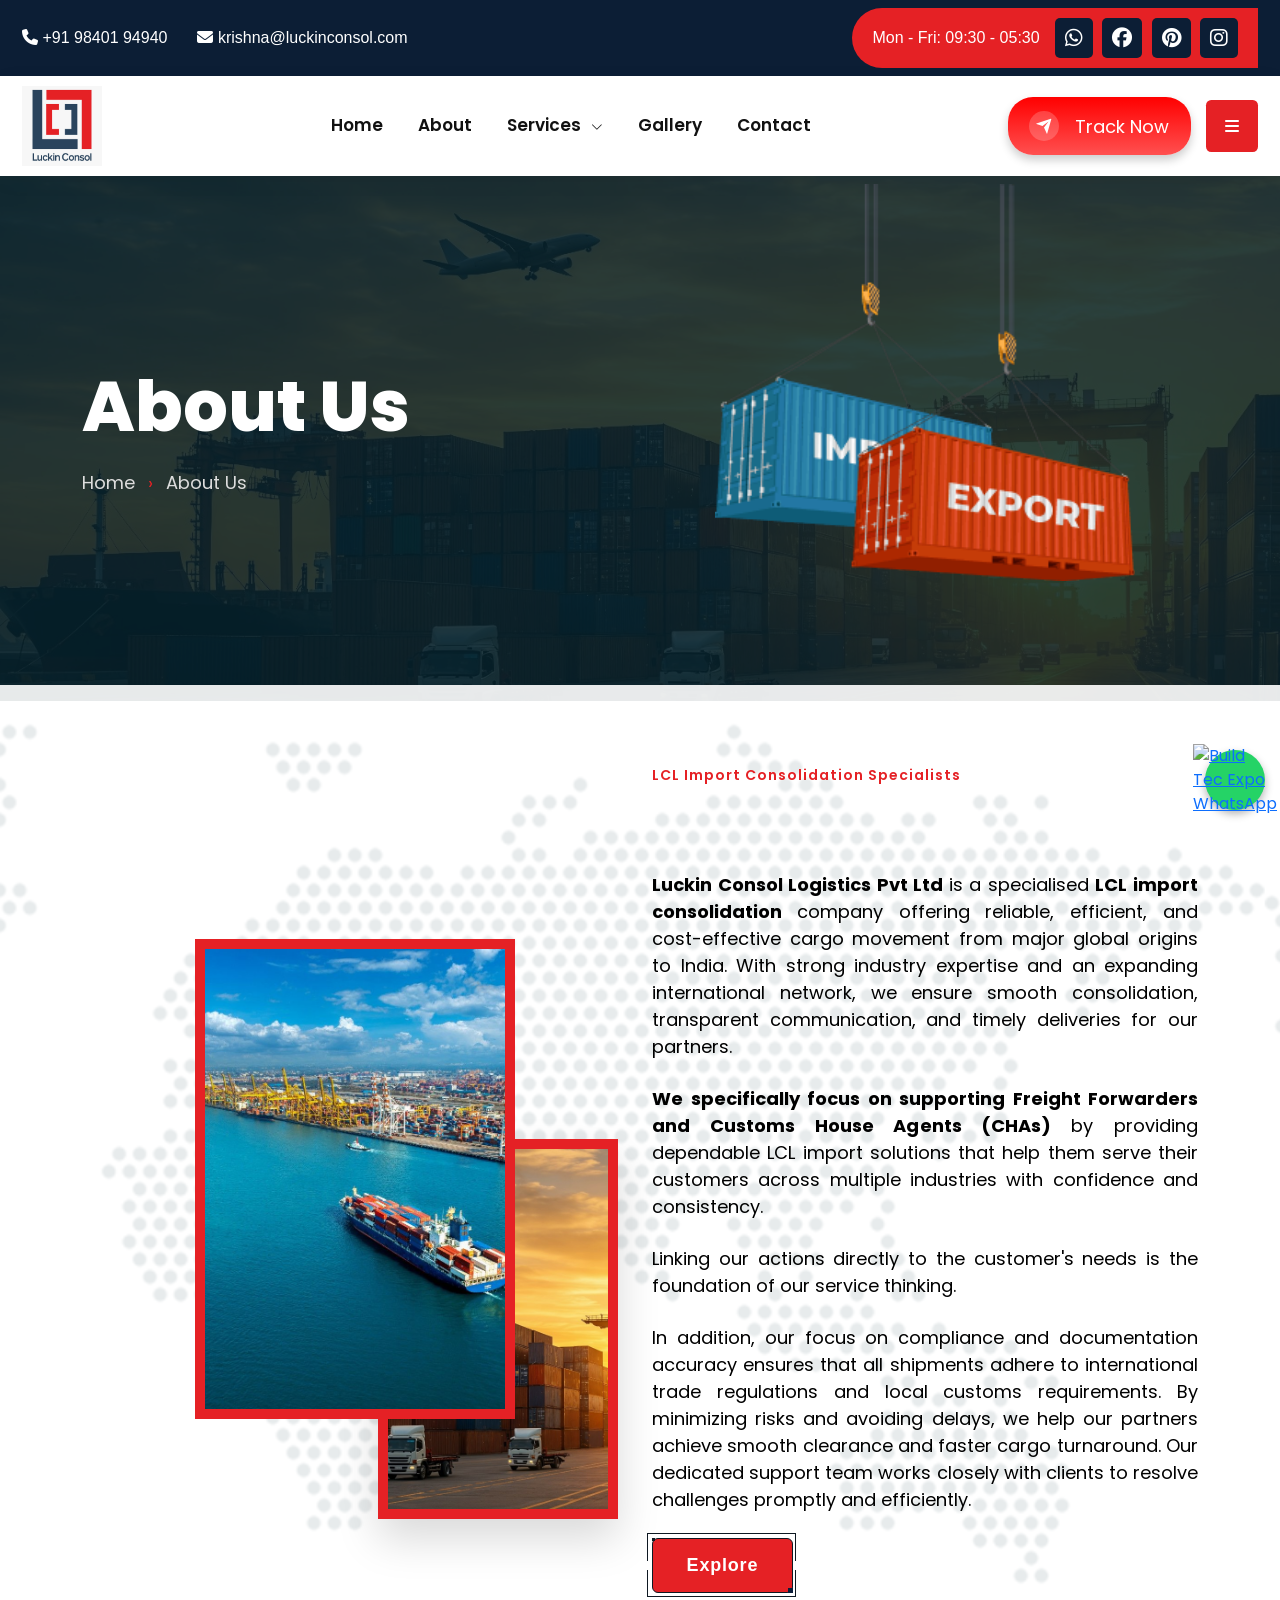
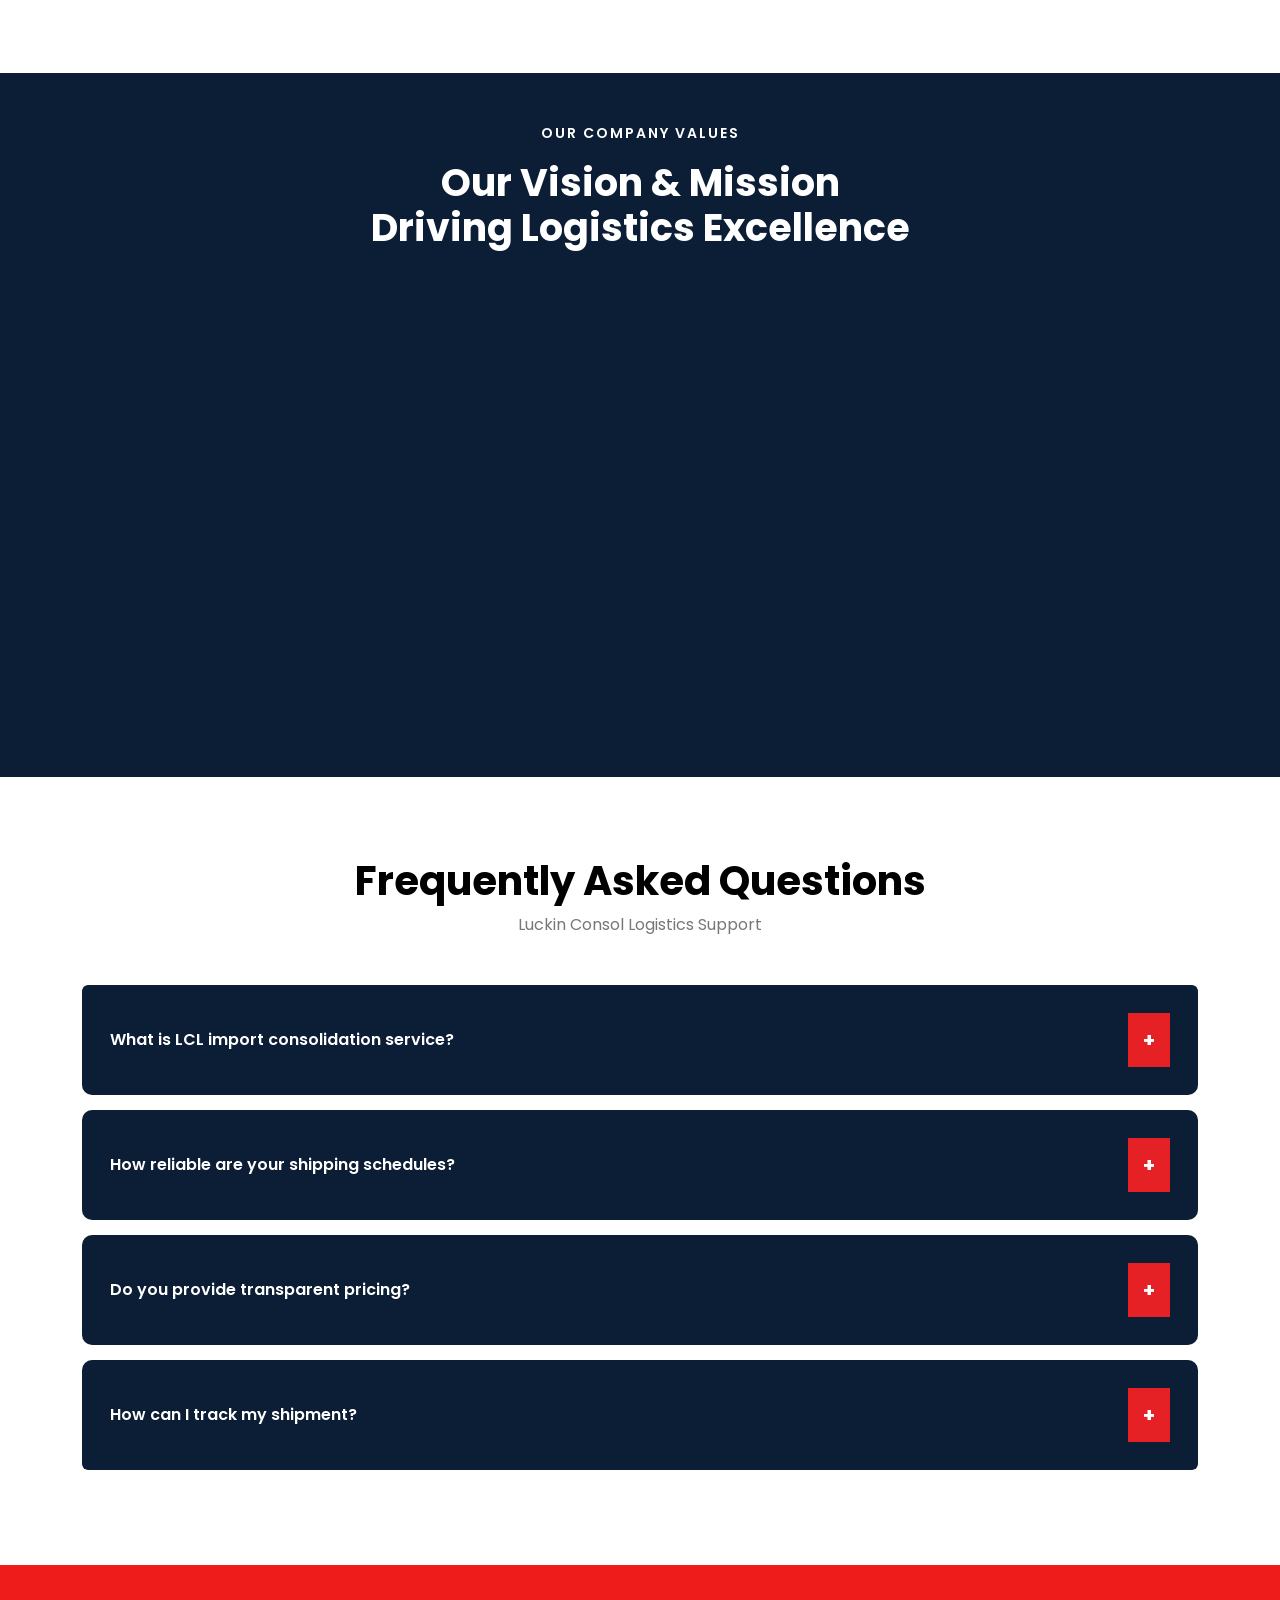
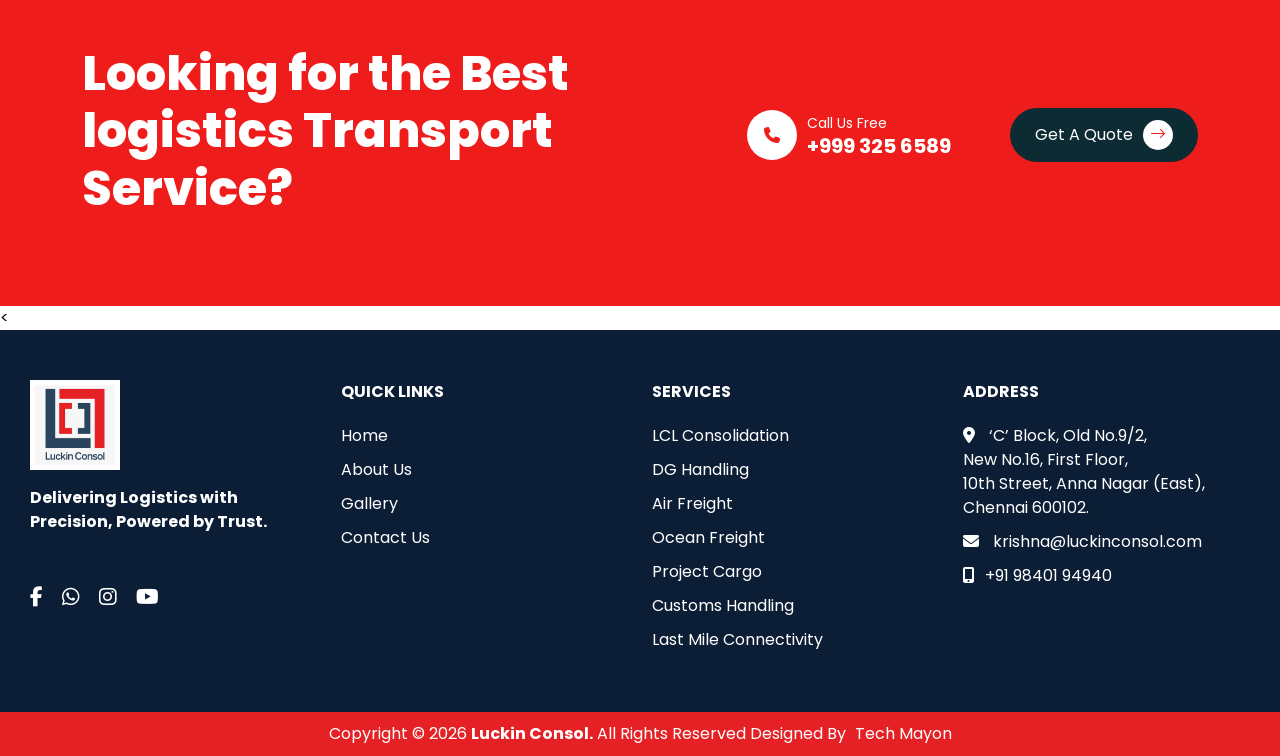
==== about.html @ a643558f "add" ====
<!DOCTYPE html>
<html lang="en">
<head>
    <meta charset="UTF-8">
    <meta name="viewport" content="width=device-width, initial-scale=1.0">
    <title>About us</title>
     <link rel="icon" type="image/png" sizes="16x16" href="images/favicon.png">
      <link href="https://cdn.jsdelivr.net/npm/bootstrap@5.3.8/dist/css/bootstrap.min.css" rel="stylesheet">
     <link rel="icon" href="images/favicon.ico" type="image/x-icon">
<link href="https://unpkg.com/aos@2.3.1/dist/aos.css" rel="stylesheet">
<link href="https://fonts.googleapis.com/css2?family=Sora:wght@500;600;700&display=swap" rel="stylesheet">
<link rel="stylesheet" href="https://cdnjs.cloudflare.com/ajax/libs/font-awesome/6.5.0/css/all.min.css">
<link href="https://cdn.jsdelivr.net/npm/bootstrap-icons/font/bootstrap-icons.css" rel="stylesheet">
<link href="https://fonts.googleapis.com/css2?family=Poppins:wght@400;600;800&display=swap" rel="stylesheet">
    <link rel="stylesheet" href="all.css">
</head>
<body>

<div id="lkc-preloader">
  <div class="lkc-loader">

    <!-- LOGO / NAME -->
    <h2 class="lkc-logo">Luckin Consol</h2>

    <!-- TRACK -->
    <div class="lkc-track">
      <div class="lkc-container-box"></div>
    </div>

    <!-- LOADING TEXT -->
    <p class="lkc-loading-text">Loading Logistics Experience...</p>

  </div>
</div>

<!-- TOP BAR -->
<div class="topbar">
  <div class="container-fluid d-flex justify-content-between align-items-center">

    <!-- LEFT -->
    <div class="top-left">
      <span><i class="fa-solid fa-phone"></i> +91 98401 94940</span>
      <span><i class="fa-solid fa-envelope"></i> krishna@luckinconsol.com</span>
    </div>

    <!-- RIGHT -->
    <div class="top-right">
      <span>Mon - Fri: 09:30 - 05:30</span>
      <div class="social">
        <a href="https://wa.me/917406213220?text=Hello%2C%20I%20would%20like%20to%20enquire%20about%20AgriPoultry%20Tec%20Expo.%20Could%20you%20please%20provide%20more%20details%20about%20exhibitor%20registration%2C%20stall%20booking%2C%20and%20visitor%20passes%3F" target="_blank" style="color: white;"><i class="fa-brands fa-whatsapp"></i></a>
        <a href="" target="_blank" style="color: white;"><i class="fa-brands fa-facebook"></i></a>
        <a href="" target="_blank" style="color: white;"><i class="fa-brands fa-pinterest"></i></a>
        <a href="" target="_blank" style="color: white;"><i class="fa-brands fa-instagram"></i></a>
      </div>
    </div>

  </div>
</div>



<header class="lx-header-wrapper">
  <div class="container-fluid lx-header-inner">

    <!-- LOGO -->
    <div class="lx-logo">
      <img src="images/mainlogo.jpeg" width="90px" alt="logo">
    </div>

    <!-- DESKTOP MENU -->
    <ul class="lx-nav-menu d-none d-lg-flex align-items-center mb-0">
      <li><a href="index.html">Home</a></li>
      <li><a href="about.html">About</a></li>

      <li class="nav-item dropdown">
        <a class="nav-link lx-service-link" href="#" data-bs-toggle="dropdown">
          Services <i class="bi bi-chevron-down lx-arrow-icon"></i>
        </a>

        <ul class="dropdown-menu lx-dropdown-box">
          <li><a class="dropdown-item" href="lclconsolidation.html">LCL Consolidation</a></li>
          <li><a class="dropdown-item" href="dghandling.html">DG Handling</a></li>
          <li><a class="dropdown-item" href="airfreight.html">Air Freight</a></li>
          <li><a class="dropdown-item" href="oceanfreight.html">Ocean Freight</a></li>
          <li><a class="dropdown-item" href="project.html">Project Cargo</a></li>
          <li><a class="dropdown-item" href="isotanker.html">Iso Tankers</a></li>
          <li><a class="dropdown-item" href="customshandling.html">Customs Handling</a></li>
          <li><a class="dropdown-item" href="lastmileconnectivity.html">Last Mile Connectivity</a></li>
        </ul>
      </li>

      <li><a href="gallery.html">Gallery</a></li>
      <li><a href="contact.html">Contact</a></li>
    </ul>

    <!-- RIGHT SIDE -->
    <div class="lx-right-area">

      <!-- MOBILE MENU BUTTON -->
      

      <!-- DESKTOP SIDEBAR BUTTON -->
     

      <!-- TRACK BUTTON -->
      <!-- From Uiverse.io by vikramsinghnegi --> 
<a href="contact.html" class="btn youtube-button">
  <div class="svg-wrapper-1">
    <div class="svg-wrapper">
      <svg
        height="24"
        width="24"
        viewBox="0 0 24 24"
        xmlns="http://www.w3.org/2000/svg"
      >
        <path d="M0 0h24v24H0z" fill="none"></path>
        <path
          d="M1.946 9.315c-.522-.174-.527-.455.01-.634l19.087-6.362c.529-.176.832.12.684.638l-5.454 19.086c-.15.529-.455.547-.679.045L12 14l6-8-8 6-8.054-2.685z"
          fill="currentColor"
        ></path>
      </svg>
    </div>
  </div>
  <span>Track Now</span>
</a>


 <div class="lx-hamburger-btn d-none d-lg-flex" data-bs-toggle="offcanvas" data-bs-target="#sidebarRight">
        <i class="fa-solid fa-bars"></i>
      </div>

      <div class="lx-hamburger-btn d-lg-none" data-bs-toggle="offcanvas" data-bs-target="#lxMobileMenu">
        <i class="fa-solid fa-bars"></i>
      </div>

    </div>

  </div>
</header>

<div class="offcanvas offcanvas-end sidebar-custom" id="sidebarRight">
  
  <!-- HEADER -->
  <div class="offcanvas-header">
    <img src="images/mainlogo.jpeg" class="sidebar-logo" alt="logo">
    <button class="btn-close btn-close-white" data-bs-dismiss="offcanvas"></button>
  </div>

  <!-- BODY -->
  <div class="offcanvas-body">

    <h4 class="sidebar-title">Luckin Consol Logistics</h4>

    <p class="sidebar-text">
      We specialize in LCL consolidation services, offering cost-effective, secure, and efficient cargo solutions across global shipping networks with reliable delivery and strong logistics support.
    </p>

    <!-- SERVICES -->
    <div class="sidebar-services">
      <h5>Our Services</h5>
      <ul>
        <li>✔ LCL Consolidation</li>
        <li>✔ Ocean Freight</li>
        <li>✔ Air Freight</li>
        <li>✔ Customs Clearance</li>
        <li>✔ Project Cargo</li>
      </ul>
    </div>

    <!-- CTA BUTTON -->
    <a href="contact.html" class="sidebar-btn">Get a Quote →</a>

  </div>
</div>


<!-- MOBILE SIDEBAR -->
<div class="offcanvas offcanvas-start lx-mobile-sidebar" tabindex="-1" id="lxMobileMenu">

  <!-- HEADER -->
  <div class="offcanvas-header">
    <img src="images/mainlogo.jpeg" width="80">
    <button type="button" class="btn-close" data-bs-dismiss="offcanvas"></button>
  </div>

  <!-- BODY -->
  <div class="offcanvas-body">

    <ul class="lx-mobile-menu">

      <li><a href="index.html">Home</a></li>
      <li><a href="about.html">About</a></li>

      <!-- DROPDOWN -->
      <li class="lx-mobile-dropdown">
        <a href="#" class="lx-mobile-toggle">
          Services <i class="bi bi-chevron-down"></i>
        </a>

        <ul class="lx-mobile-submenu">
          <li><a href="lclconsolidation.html">LCL Consolidation</a></li>
          <li><a href="dghandling.html">DG Handling</a></li>
          <li><a href="airfreight.html">Air Freight</a></li>
          <li><a href="oceanfreight.html">Ocean Freight</a></li>
          <li><a href="project.html">Project Cargo</a></li>
          <li><a href="isotanker.html">ISO Tankers</a></li>
          <li><a href="customshandling.html">Customs Handling</a></li>
          <li><a href="lastmileconnectivity.html">Last Mile Connectivity</a></li>
        </ul>
      </li>

      <li><a href="gallery.html">Gallery</a></li>
      <li><a href="contact.html">Contact</a></li>

    </ul>

  </div>
</div>



<section class="lx-about-hero">
  <div class="container">
    <div class="row align-items-center">

      <!-- LEFT CONTENT -->
      <div class="col-lg-6">
        <div class="lx-hero-content">
          <h1 >About Us</h1>
          <p class="lx-breadcrumb">
            Home <span>›</span> About Us
          </p>
        </div>
      </div>

      <!-- RIGHT IMAGE -->
      <div class="col-lg-6 text-center d-none d-lg-block" style="margin-top: -7rem;">
        <div class="lx-hero-image">
          <img src="images/import.png" alt="container">
        </div>
      </div>

    </div>
  </div>
</section>


<section class="logistics-section" style="margin-top: -1rem;">
        <div class="container">
            <div class="row align-items-center">

            <!-- LEFT IMAGES -->
            <div class="col-lg-6">
                <div class="image-wrapper">
                <img src="images/hometwo.jpg" class="img-main" alt="">
                <img src="images/homefour.jpg" class="img-secondary" alt="">
                </div>
            </div>

            <!-- RIGHT CONTENT -->
            <div class="col-lg-6">
                <p class="sub-title" data-aos="fade-down">LCL Import Consolidation Specialists</p>

                <h2 class="main-title" data-aos="fade-down">
                About Us
                </h2>

                <p class="description" data-aos="fade-down">
                <strong>Luckin Consol Logistics Pvt Ltd </strong> is a specialised <strong> LCL import consolidation </strong> company offering reliable, efficient, and cost-effective cargo movement from major global origins to India. With strong industry expertise and an expanding international network, we ensure smooth consolidation, transparent communication, and timely deliveries for our partners.
                </p>
                <p class="description" data-aos="fade-down"> <strong>We specifically focus on supporting Freight Forwarders and Customs House Agents (CHAs) </strong> by providing dependable LCL import solutions that help them serve their customers across multiple industries with confidence and consistency.</p>

                <p class="description" data-aos="fade-down">Linking our actions directly to the customer's needs is the foundation of our service thinking.</p>
                <p class="description" data-aos="fade-down">In addition, our focus on compliance and documentation accuracy ensures that all shipments adhere to international trade regulations and local customs requirements. By minimizing risks and avoiding delays, we help our partners achieve smooth clearance and faster cargo turnaround. Our dedicated support team works closely with clients to resolve challenges promptly and efficiently.</p>
                
                <div class="button-borders">
              <a href="contact.html" class="btn primary-button" style="font-size: 18px;"> Explore 
              </a>
            </div>

            </div>

            </div>
        </div>
    </section>


    <section class="lx-process-section">
  <div class="container text-center">

    <!-- SMALL TITLE --> 
    <p class="lx-subtitle text-white" data-aos="fade-down">OUR COMPANY VALUES</p>

    <!-- MAIN TITLE -->
    <h2 class="lx-title text-white" data-aos="fade-down">
      Our Vision & Mission <br> Driving Logistics Excellence
    </h2>

    <div class="row justify-content-center mt-5">

      <!-- VISION -->
      <div class="col-lg-4 col-md-6 mb-5" data-aos="flip-up">
        <div class="lx-process-card">

          <h4 style="color: white;">Our Vision</h4>
          <p>
            To become India’s most trusted LCL import consolidation partner by delivering reliable services, innovative practices, and strong operational excellence.
          </p>

          <div class="lx-circle-img">
            <img src="images/vision.jpg" alt="">
          </div>

          <span class="lx-step-tag">VISION</span>

          <div class="lx-step-number">01</div>
        </div>
      </div>

      <!-- MISSION 1 -->
      <div class="col-lg-4 col-md-6 mb-5" data-aos="flip-up">
        <div class="lx-process-card">

          <h4 style="color: white;">Our Mission</h4>
          <p>
            To support Freight Forwarders and CHAs with dependable, timely, and professional LCL import solutions.
          </p>

          <div class="lx-circle-img">
            <img src="images/homefive.jpg" alt="">
          </div>

          <span class="lx-step-tag">MISSION</span>

          <div class="lx-step-number">02</div>
        </div>
      </div>

      <!-- MISSION 2 -->
      <div class="col-lg-4 col-md-6 mb-5" data-aos="flip-up">
        <div class="lx-process-card">

          <h4 style="color: white;">Our Commitment</h4>
          <p>
            Competitive pricing, advanced technology, and strong partnerships to ensure efficiency and long-term logistics success.
          </p>

          <div class="lx-circle-img">
            <img src="images/container.jpg" alt="">
          </div>

          <span class="lx-step-tag">GOAL</span>

          <div class="lx-step-number">03</div>
        </div>
      </div>

    </div>

  </div>
</section>


<section class="lkc-faq-section">
  <div class="container">

    <div class="text-center mb-5">
      <h2 class="lkc-faq-title">Frequently Asked Questions</h2>
      <p class="lkc-faq-sub">Luckin Consol Logistics Support</p>
    </div>

    <div class="accordion" id="lkcFaq">

      <!-- 1 -->
      <div class="accordion-item lkc-faq-item" data-aos="fade-down">
        <h2 class="accordion-header">
          <button class="accordion-button collapsed lkc-faq-btn" data-bs-toggle="collapse" data-bs-target="#lkcFaq1">
            What is LCL import consolidation service?
            <span class="lkc-icon"></span>
          </button>
        </h2>
        <div id="lkcFaq1" class="accordion-collapse collapse" data-bs-parent="#lkcFaq">
          <div class="accordion-body lkc-faq-body">
            LCL (Less than Container Load) consolidation allows multiple shipments to be combined into one container.
          </div>
        </div>
      </div>

      <!-- 2 -->
      <div class="accordion-item lkc-faq-item" data-aos="fade-down">
        <h2 class="accordion-header">
          <button class="accordion-button collapsed lkc-faq-btn" data-bs-toggle="collapse" data-bs-target="#lkcFaq2">
            How reliable are your shipping schedules?
            <span class="lkc-icon"></span>
          </button>
        </h2>
        <div id="lkcFaq2" class="accordion-collapse collapse" data-bs-parent="#lkcFaq">
          <div class="accordion-body lkc-faq-body">
            We maintain consistent weekly schedules ensuring timely cargo movement.
          </div>
        </div>
      </div>

      <!-- 3 -->
      <div class="accordion-item lkc-faq-item" data-aos="fade-down">
        <h2 class="accordion-header">
          <button class="accordion-button collapsed lkc-faq-btn" data-bs-toggle="collapse" data-bs-target="#lkcFaq3">
            Do you provide transparent pricing?
            <span class="lkc-icon"></span>
          </button>
        </h2>
        <div id="lkcFaq3" class="accordion-collapse collapse" data-bs-parent="#lkcFaq">
          <div class="accordion-body lkc-faq-body">
            Yes, we offer clear and competitive pricing for logistics partners.
          </div>
        </div>
      </div>

      <!-- 4 -->
      <div class="accordion-item lkc-faq-item" data-aos="fade-down">
        <h2 class="accordion-header">
          <button class="accordion-button collapsed lkc-faq-btn" data-bs-toggle="collapse" data-bs-target="#lkcFaq4">
            How can I track my shipment?
            <span class="lkc-icon"></span>
          </button>
        </h2>
        <div id="lkcFaq4" class="accordion-collapse collapse" data-bs-parent="#lkcFaq">
          <div class="accordion-body lkc-faq-body">
            Our system provides real-time tracking and updates.
          </div>
        </div>
      </div>

    </div>

  </div>
</section>



<section class="lx-cta-section">
  <div class="container">
    <div class="row align-items-center">

      <!-- LEFT TEXT -->
      <div class="col-lg-7">
        <h2 class="lx-cta-title">
          Looking for the Best <br>
          logistics Transport Service?
        </h2>
      </div>

      <!-- RIGHT CONTENT -->
      <div class="col-lg-5">
        <div class="lx-cta-right">

          <!-- CALL -->
          <div class="lx-call-box">
            <div class="lx-call-icon">
              <i class="fa-solid fa-phone"></i>
            </div>
            <div>
              <span>Call Us Free</span>
              <h5>+999 325 6589</h5>
            </div>
          </div>

          <!-- BUTTON -->
          <a href="contact.html" class="lx-cta-btn">
            Get A Quote 
            <span><i class="bi bi-arrow-right"></i></span>
          </a>

        </div>
      </div>

    </div>
  </div>
</section>


<<footer class="footer">
  <div class="container-fluid" style="padding: 10px;">
    <div class="row">
      <!-- Logo & Description -->
      <div class="col-md-3">
        <img src="images/mainlogo.jpeg" style="background-color: white;padding: 5px;width: 90px;" alt="ARKION TECH" class="footer-logo  mb-3"> <!-- Replace with your image -->
        <p><strong>Delivering Logistics with Precision, Powered by Trust.</strong></p>
        <div class="social-icons mt-5">
          <a href="#"><i class="fab fa-facebook-f"></i></a>
          <a href="#"><i class="fab fa-whatsapp"></i></a>
          <a href="#"><i class="fab fa-instagram"></i></a>
          <a href="#"><i class="fab fa-youtube"></i></a>
        </div>
      </div>

      <!-- Quick Links -->
      <div class="col-md-3">
        <div class="sections-title">QUICK LINKS</div>
        <p><a href="index.html">Home</a></p>
        <p><a href="about.html">About Us</a></p>
        <p><a href="gallery.html">Gallery</a></p>
        <p><a href="contact.html">Contact Us</a></p>
      </div>

      <!-- Services -->
      <div class="col-md-3">
        <div class="sections-title">SERVICES</div>
        <p><a href="lclconsolidation.html">LCL Consolidation</a></p>
        <p><a href="dghandling.html">DG Handling</a></p>
        <p><a href="airfreight.html">Air Freight</a></p>
        <p><a href="oceanfreight.html">Ocean Freight</a></p>
        <p><a href="project.html">Project Cargo</a></p>
        <p><a href="customshandling.html">Customs Handling</a></p>
        <p><a href="lastmileconnectivity.html">Last Mile Connectivity</a></p>
      </div>

      <!-- Address -->
      <div class="col-md-3">
        <div class="sections-title">ADDRESS</div>
        <p><i class="fas fa-map-marker-alt icons"></i> ‘C’ Block, Old No.9/2,<br>
            New No.16, First Floor,<br>
            10th Street, Anna Nagar (East), Chennai 600102.</p>
        <p><i class="fas fa-envelope icons"></i><a href="mailto:krishna@luckinconsol.com"> krishna@luckinconsol.com</a></p>
        <p><i class="fas fa-mobile-alt icons"></i><a href="tel:+919840194940">+91 98401 94940</a></p>
      </div>
    </div>
  </div>

  
</footer>
    <div class="container-fluid" style="background-color: #E52125; padding: 10px 0;">
  <div class="d-flex justify-content-center align-items-center flex-wrap text-center">

    <p style="font-size: 16px; color: white; margin: 0;">
      Copyright © 2026 <strong>Luckin Consol.</strong> All Rights Reserved Designed By 
      <a href="https://www.techmayon.com/" style="text-decoration: none; color: white; margin-left: 5px;">
        Tech Mayon
      </a>
    </p>

  </div>
</div>

   <button class="fire-scroll-top" id="fireScrollTop">
    <i class="bi bi-arrow-up-short"></i>
  </button>
  <div class="whatsapp-icon whatsapp-float">
  <a 
    href="https://wa.me/917406213220?text=Hello%2C%20I%20would%20like%20to%20enquire%20about%20Luckin%20Consol%20Logistics%20services.%20Please%20share%20details%20about%20LCL%20Consolidation%2C%20Air%20Freight%2C%20Ocean%20Freight%2C%20and%20Customs%20Handling.%20Looking%20forward%20to%20your%20response."
    target="_blank">
    <img src="https://upload.wikimedia.org/wikipedia/commons/6/6b/WhatsApp.svg" alt="Build Tec Expo WhatsApp">
  </a>
</div>

       <script src="https://cdn.jsdelivr.net/npm/bootstrap@5.3.8/dist/js/bootstrap.bundle.min.js"></script>
    <script src="script.js"></script>
    <script src="https://unpkg.com/aos@2.3.1/dist/aos.js"></script>
<script>
  AOS.init();
</script>
</body>
</html>
---- all.css ----
body
{
    font-family: poppins;
    margin: 0;
   color: black;
}
header
{
     font-family: poppins;
    margin: 0;
    background-color: black;
    color: white;
}


.footer {
      background-color: #0c1e35;
      color: white;
      padding: 40px 20px;
    }

    .footer a {
      color: white;
      text-decoration: none;
    }

    .footer a:hover {
      text-decoration: underline;
    }

    .footer .social-icons a {
      font-size: 20px;
      color: white;
      margin-right: 15px;
    }

    .footer .icons {
      margin-right: 10px;
    }

   

    .footer-logo {
      max-width: 200px;
    }

    .footer .sections-title {
      font-weight: bold;
      margin-bottom: 20px;
    }

    .footer p {
      margin-bottom: 10px;
    }

    @media (max-width: 767px) {
      .footer .col-md-3,
      .footer .col-md-6 {
        margin-bottom: 30px;
      }
    }
    @media(max-width:550px)
    {
        .in
        {
            margin-top: 2rem;
        }
    }
    @media(max-width:920px)
    {
        .footer-logo
        {
            max-width: 150px;
        }
    }
.topbar {
  background: #0c1e35;
  color: #fff;
  font-size: 17px;
  padding: 10px 10px;
  font-family: 'Open Sans', sans-serif;
}

.top-left span {
  margin-right: 20px;
   font-size: 16px;
}

.top-right {
  background: #E52125;
  padding: 10px 20px;
  border-radius: 30px 0 0 30px;
  display: flex;
  align-items: center;
  gap: 15px;
  font-size: 16px;
}

/* SOCIAL */
.social i {
  
  padding: 10px;
  border-radius: 5px;
  margin-left: 5px;
  font-size: 20px;
  background-color: #0c1e35;
}

/* MAIN HEADER */

/* SIDEBAR STYLE */
.sidebar-custom {
  background: #0c1e35;
  color: #fff;
  width: 350px;
}

/* HEADER */
.sidebar-logo {
  width: 90px;
}

/* TITLE */
.sidebar-title {
  font-weight: 700;
  margin-bottom: 10px;
}

/* TEXT */
.sidebar-text {
  font-size: 14px;
  line-height: 1.6;
  opacity: 0.9;
}

/* SERVICES */
.sidebar-services h5 {
  margin-top: 20px;
  margin-bottom: 10px;
}

.sidebar-services ul {
  list-style: none;
  padding: 0;
}

.sidebar-services li {
  padding: 6px 0;
  border-bottom: 1px solid rgba(255,255,255,0.1);
}

/* BUTTON */
.sidebar-btn {
  display: block;
  background: #E52125;
  color: #fff;
  padding: 12px;
  text-align: center;
  border-radius: 30px;
  text-decoration: none;
  margin-top: 20px;
  font-weight: 600;
  transition: 0.3s;
}

.sidebar-btn:hover {
  background: #E52125;
}

/* MENU CIRCLE BUTTON */
.menu-circle {
  width: 45px;
  height: 45px;
  background: #E52125;
  border-radius: 50%;
  display: flex;
  align-items: center;
  justify-content: center;
  color: #fff;
  cursor: pointer;
}
.topbar {
  font-size: 14px;
  padding: 8px 10px;
}

.top-left,
.top-right {
  display: flex;
  align-items: center;
  gap: 10px;
}

@media (max-width: 768px) {
  .topbar .container-fluid {
    flex-direction: column;
    text-align: center;
    gap: 5px;
  }

  .top-right {
    border-radius: 20px;
    justify-content: center;
  }
}
.lx-header-inner {
  display: flex;
  justify-content: space-between;
  align-items: center;
}

.lx-logo img {
  width: 80px;
}

/* Tablet */
@media (max-width: 992px) {
  .lx-nav-menu {
    display: none !important;
  }

  .lx-track-btn {
    display: none !important;
  }
}

/* Mobile */
@media (max-width: 576px) {
  .lx-logo img {
    width: 70px;
  }

  .lx-hamburger-btn {
    width: 38px;
    height: 38px;
  }
}
@media (max-width: 768px) {
  .topbar {
    display: none !important;
  }
}
@media (max-width: 768px) {
  .slider .list .item .content {
    left: 5%;
    top: 16%;
    width: 90%;
  }

  .slider .list .item .content h2 {
    font-size: 40px;
  }

  .slider .list .item .content p {
    font-size: 14px;
  }
}
.lx-header-wrapper {
  position: sticky;
  top: 0;
  z-index: 1000;
  background: #fff;
  padding: 10px 10px;
  box-shadow: 0 5px 20px rgba(0,0,0,0.05);
}

/* MENU */
.lx-nav-menu {
  list-style: none;
  gap: 35px;
}

.lx-nav-menu li {
  position: relative;
}

.lx-nav-menu li a {
  text-decoration: none;
  color: #111;
  font-weight: 600;
  font-size: 17px;
  position: relative;
}

/* Hover underline animation */
.lx-nav-menu li a::after {
  content: "";
  width: 0;
  height: 2px;
  background: #E52125;
  position: absolute;
  left: 0;
  bottom: -6px;
  transition: 0.3s;
}

.lx-nav-menu li a:hover::after {
  width: 100%;
}

/* Active */


/* DROPDOWN */
.lx-dropdown-box {
  border: none;
  border-radius: 12px;
  padding: 10px 0;
  box-shadow: 0 15px 40px rgba(0,0,0,0.1);
  z-index: 9999;
}

.lx-dropdown-box .dropdown-item {
  padding: 10px 20px;
  font-size: 14px;
  transition: 0.3s;
}

.lx-dropdown-box .dropdown-item:hover {
  background: #E52125;
  color: #fff;
  padding-left: 28px;
}

/* RIGHT SECTION */
.lx-right-area {
  display: flex;
  align-items: center;
  gap: 15px;
}

/* MENU BUTTON */
.lx-hamburger-btn {
  width: 52px;
  height: 52px;
  background: #E52125;
  color: #fff;
  display: flex;
  align-items: center;
  justify-content: center;
  border-radius: 10%;
  cursor: pointer;
  transition: 0.3s;
}

.lx-hamburger-btn:hover {
  background: #E52125;
}

/* TRACK BUTTON */
.lx-track-btn {
  background: #E52125;
  color: #fff;
  padding: 10px 20px;
  border-radius: 40px;
  text-decoration: none;
  display: flex;
  align-items: center;
  gap: 8px;
  transition: 0.3s;
}

.lx-arrow-circle {
  background: #fff;
  color: #E52125;
  padding: 6px;
  border-radius: 50%;
  transition: 0.3s;
}

.lx-track-btn:hover .lx-arrow-circle {
  transform: translateX(6px);
}

/* ================= SLIDER ================= */

.nav-link.dropdown-toggle::after {
  display: none !important;
}
.lx-arrow-icon {
  font-size: 12px;
  margin-left: 6px;
  transition: 0.3s;
}

/* Rotate on hover */
.dropdown:hover .lx-arrow-icon {
  transform: rotate(180deg);
}
/* Keep dropdown open on hover */
.lx-nav-menu .dropdown:hover .dropdown-menu {
  display: block;
  margin-top: 0;
}

/* Smooth feel */
.lx-dropdown-box {
  display: none;
}

.lx-nav-menu .dropdown:hover .lx-dropdown-box {
  display: block;
}
.lx-nav-menu .dropdown {
  position: relative;
}

.lx-dropdown-box {
  position: absolute;
  top: 120%;
  left: 0;
  min-width: 240px;
}
.lx-header-wrapper {
  overflow: visible !important;
}
.lx-nav-menu .dropdown::before {
  content: "";
  position: absolute;
  top: 100%;
  left: 0;
  width: 100%;
  height: 15px;
}
.lx-nav-menu li a {
  background: transparent !important;
}

.lx-nav-menu li a:hover {
  color: #E52125 !important;
  background: transparent !important;
}
/* MOBILE SIDEBAR */
.lx-mobile-sidebar {
  width: 280px;
}

/* MENU */
.lx-mobile-menu {
  list-style: none;
  padding: 0;
}

.lx-mobile-menu li {
  border-bottom: 1px solid #eee;
}

.lx-mobile-menu li a {
  display: flex;
  justify-content: space-between;
  align-items: center;
  padding: 12px 5px;
  text-decoration: none;
  color: #111;
  font-weight: 500;
}

/* SUBMENU */
.lx-mobile-submenu {
  display: none;
  padding-left: 10px;
}

.lx-mobile-submenu li a {
  font-size: 14px;
  color: #555;
  padding: 10px 5px;
}

/* ACTIVE DROPDOWN */
.lx-mobile-dropdown.active .lx-mobile-submenu {
  display: block;
}

/* ICON ROTATE */
.lx-mobile-dropdown.active i {
  transform: rotate(180deg);
  transition: 0.3s;
}

.topbar {
  font-size: 14px;
  padding: 8px 10px;
}

.top-left,
.top-right {
  display: flex;
  align-items: center;
  gap: 10px;
}

@media (max-width: 768px) {
  .topbar .container-fluid {
    flex-direction: column;
    text-align: center;
    gap: 5px;
  }

  .top-right {
    border-radius: 20px;
    justify-content: center;
  }
}
.lx-header-inner {
  display: flex;
  justify-content: space-between;
  align-items: center;
}

.lx-logo img {
  width: 80px;
}

/* Tablet */
@media (max-width: 992px) {
  .lx-nav-menu {
    display: none !important;
  }

  .lx-track-btn {
    display: none !important;
  }
}

/* Mobile */
@media (max-width: 576px) {
  .lx-logo img {
    width: 70px;
  }

  .lx-hamburger-btn {
    width: 38px;
    height: 38px;
  }
}
@media (max-width: 768px) {
  .topbar {
    display: none !important;
  }
}
@media (max-width: 768px) {
  .slider .list .item .content {
    left: 5%;
    top: 16%;
    width: 90%;
  }

  .slider .list .item .content h2 {
    font-size: 40px;
  }

  .slider .list .item .content p {
    font-size: 14px;
  }
}
/* SECTION */
.lx-about-hero {
  position: relative;
  padding: 120px 0;
  background: url('images/homefour.jpg') center/cover no-repeat;
  color: #fff;
  overflow: hidden;
}

/* DARK BLUE OVERLAY */
.lx-about-hero::before {
  content: "";
  position: absolute;
  inset: 0;
  background: rgba(6, 35, 45, 0.85);
  z-index: 1;
}

/* CONTENT */
.lx-hero-content {
  position: relative;
  z-index: 2;
}

.lx-hero-content h1 {
  font-size: 70px;
  font-weight: 800;
  margin-bottom: 20px;
}

.lx-breadcrumb {
  font-size: 18px;
  color: #ddd;
}

.lx-breadcrumb span {
  color: #E52125;
  margin: 0 8px;
}

/* IMAGE */
.lx-hero-image {
  position: relative;
  z-index: 2;
  animation: floatImg 4s ease-in-out infinite;
}

.lx-hero-image img {
  width: 100%;
  max-width: 420px;
}

/* FLOAT ANIMATION */
@keyframes floatImg {
  0%,100% { transform: translateY(0); }
  50% { transform: translateY(-15px); }
}

/* RESPONSIVE */
@media (max-width: 992px) {
  .lx-about-hero {
    padding: 80px 0;
    text-align: center;
  }

  .lx-hero-content h1 {
    font-size: 45px;
  }

  .lx-hero-image {
    margin-top: 30px;
  }
}

@media (max-width: 576px) {
  .lx-hero-content h1 {
    font-size: 32px;
  }

  .lx-breadcrumb {
    font-size: 14px;
  }

  .lx-hero-image img {
    max-width: 280px;
  }
}
 .logistics-section {
  padding: 80px 0;
  position: relative;
  background: url('images/maplocation.png') no-repeat center/cover;
  z-index: 1;
}

/* WHITE OVERLAY */
.logistics-section::before {
  content: "";
  position: absolute;
  inset: 0;
  background: rgba(255, 255, 255, 0.90); /* more white */
  z-index: -1;
}
    /* LEFT IMAGE DESIGN */
    .image-wrapper {
      position: relative;
      display: flex;
      justify-content: center;
      align-items: center;
    }

    .img-main {
      width: 320px;
      height: 480px;
      border: 10px solid #E52125;
      object-fit: cover;
      position: relative;
      z-index: 2;
    }

    .img-secondary {
      width: 240px;
      height: 380px;
      border: 10px solid #E52125;
      object-fit: cover;
      position: absolute;
      right: 10px;
      bottom: -100px;
      z-index: 1;
      box-shadow: 0 20px 40px rgba(0,0,0,0.15);
    }

    /* TEXT AREA */
    .sub-title {
      color: #E52125;
      font-weight: 600;
      letter-spacing: 1px;
      font-size: 14px;
    }

    .main-title {
      font-size: 42px;
      font-weight: 700;
      color: #0b1c39;
      line-height: 1.3;
      margin: 15px 0;
    }

    .description {
      color: black;
      font-size: 18px;
      margin-bottom: 25px;
      text-align: justify;
    }

    /* LIST */
    .list-wrap {
      display: flex;
      gap: 60px;
      flex-wrap: wrap;
    }

    .list-wrap ul {
      list-style: none;
      padding: 0;
    }

    .list-wrap li {
      margin-bottom: 12px;
      color: #0b1c39;
      font-weight: 500;
      position: relative;
      padding-left: 20px;
    }

    .list-wrap li::before {
      content: "";
      width: 8px;
      height: 8px;
      background: #d1d1d1;
      border-radius: 50%;
      position: absolute;
      left: 0;
      top: 8px;
    }

    /* BUTTON */
    .btn-custom {
      background: #ff2e2e;
      color: #fff;
      padding: 12px 28px;
      border-radius: 6px;
      font-weight: 600;
      border: none;
      transition: 0.3s;
    }

    .btn-custom:hover {
      background: #e60000;
      transform: translateY(-2px);
    }

    /* RESPONSIVE */
    @media (max-width: 991px) {
      .image-wrapper {
        margin-bottom: 40px;
      }

      .img-secondary {
        right: 0;
        bottom: -30px;
      }

      .main-title {
        font-size: 32px;
      }
    }

    @media (max-width: 576px) {
      .img-main {
        width: 220px;
        height: 300px;
      }

      .img-secondary {
        width: 180px;
        height: 250px;
      }

      .main-title {
        font-size: 26px;
      }
    }
.lx-process-section {
  padding: 50px 0;
  background: #0c1e35;
  font-family: 'Poppins', sans-serif;

}

/* TITLE */
.lx-subtitle {
  color: #ff7a2f;
  font-weight: 600;
  letter-spacing: 2px;
  font-size: 14px;
}

.lx-title {
  font-size: 48px;
  font-weight: 700;
    color: black;
  margin-top: 10px;
}

/* CARD */
.lx-process-card {
  background: #E52125;
  padding: 40px 25px 70px;
  border-radius: 20px;
  position: relative;
  text-align: center;
  height: 380px;
}

/* HEADING */
.lx-process-card h4 {
  font-weight: 600;
  margin-bottom: 10px;
}

/* TEXT */
.lx-process-card p {
  font-size: 14px;
  color: white;
  margin-bottom: 20px;
}

/* CIRCLE IMAGE */
.lx-circle-img {
  width: 170px;
  height: 170px;
  border-radius: 50%;
  overflow: hidden;
  margin: 20px auto;
  border: 6px solid #fff;
}

.lx-circle-img img {
  width: 100%;
  height: 100%;
  object-fit: cover;
}

/* TAG */
.lx-step-tag {
  position: absolute;
  left: 20px;
  bottom: 110px;
  background: #000;
  color: #fff;
  font-size: 12px;
  padding: 4px 10px;
  border-radius: 5px;
  font-size: 18px;
}

/* NUMBER */
.lx-step-number {
  position: absolute;
  bottom: -20px;
  left: 50%;
  transform: translateX(-50%);
  background: #0b1c39;
  color: #fff;
  width: 80px;
  height: 80px;
  border-radius: 50%;
  display: flex;
  align-items: center;
  justify-content: center;
  font-weight: 600;
  border: 4px solid white;
}

/* RESPONSIVE */
@media (max-width: 768px) {
  .lx-title {
    font-size: 32px;
  }

  .lx-process-card {
    padding: 30px 20px 60px;
  }
}
.lx-cta-section {
  padding: 80px 0;
  background: #ef1c1c;
  position: relative;
  overflow: hidden;
}

/* PATTERN OVERLAY */
.lx-cta-section::before {
  content: "";
  position: absolute;
  inset: 0;
  background: url('https://www.transparenttextures.com/patterns/topography.png');
  opacity: 0.2;
}

/* TITLE */
.lx-cta-title {
  color: #fff;
  font-size: 48px;
  font-weight: 800;
  line-height: 1.2;
  position: relative;
  z-index: 2;
}

/* RIGHT SIDE */
.lx-cta-right {
  display: flex;
  align-items: center;
  justify-content: space-between;
  gap: 20px;
  position: relative;
  z-index: 2;
}

/* CALL BOX */
.lx-call-box {
  display: flex;
  align-items: center;
  gap: 10px;
  color: #fff;
}

.lx-call-icon {
  width: 50px;
  height: 50px;
  background: #fff;
  color: #ef1c1c;
  display: flex;
  align-items: center;
  justify-content: center;
  border-radius: 50%;
}

.lx-call-box span {
  font-size: 14px;
  display: block;
}

.lx-call-box h5 {
  margin: 0;
  font-weight: 700;
}

/* BUTTON */
.lx-cta-btn {
  background: #0c2b33;
  color: #fff;
  padding: 12px 25px;
  border-radius: 40px;
  text-decoration: none;
  display: flex;
  align-items: center;
  gap: 10px;
  transition: 0.3s;
}

.lx-cta-btn span {
  background: #fff;
  color: #ef1c1c;
  width: 30px;
  height: 30px;
  border-radius: 50%;
  display: flex;
  align-items: center;
  justify-content: center;
}

/* HOVER */
.lx-cta-btn:hover {
  background: #000;
}

/* RESPONSIVE */
@media (max-width: 992px) {
  .lx-cta-title {
    font-size: 32px;
    text-align: center;
  }

  .lx-cta-right {
    flex-direction: column;
    align-items: center;
    margin-top: 20px;
  }
}

@media (max-width: 576px) {
  .lx-call-box {
    flex-direction: column;
    text-align: center;
  }

  .lx-cta-btn {
    justify-content: center;
  }
}
.lkc-faq-section {
  padding: 80px 0;
  background: url('images/dot-background.png');
  font-family: 'Poppins', sans-serif;
}

/* TITLE */
.lkc-faq-title {
  font-size: 40px;
  font-weight: 700;
}

.lkc-faq-sub {
  color: #777;
}

/* ITEM */
.lkc-faq-item {
  border: none;
  margin-bottom: 15px;
  border-radius: 10px;
  overflow: hidden;
}

/* BUTTON */
.lkc-faq-btn {
  background: #0c1e35;
  font-weight: 600;
  padding: 28px;
  position: relative;
  box-shadow: 0 5px 15px rgba(0,0,0,0.05);
  color: white;
}

.lkc-faq-btn::after {
  display: none !important;
}

/* PLUS ICON */
.lkc-icon {
  margin-left: auto;
  font-size: 20px;
  font-weight: bold;
  transition: 0.3s;
  background-color: #E52125;
  padding: 15px;

}

/* ACTIVE STATE */
.accordion-button:not(.collapsed) .lkc-icon::before {
  content: "-";
}

.lkc-icon::before {
  content: "+";
}

/* BODY */
.lkc-faq-body {
  background: #fff;
  color: #555;
  padding: 15px 20px;
}

/* RESPONSIVE */
@media (max-width: 768px) {
  .lkc-faq-title {
    font-size: 28px;
  }
}
.lx-contact-info {
  padding: 80px 0;
  background: #f8f9fb;
  font-family: 'Poppins', sans-serif;
}

/* CARD */
.lx-contact-card {
  background: #e9edf2;
  padding: 40px 25px;
  border-radius: 15px;
  text-align: center;
  transition: 0.4s ease;
  height: 100%;
  position: relative;
  overflow: hidden;
}

/* ICON */
.lx-icon-box {
  width: 70px;
  height: 70px;
  background: #fff;
  border-radius: 50%;
  display: flex;
  align-items: center;
  justify-content: center;
  margin: 0 auto 20px;
  font-size: 24px;
  color: #0c2b33;
}

/* TITLE */
.lx-contact-card h5 {
  font-weight: 600;
  margin-bottom: 10px;
}

/* TEXT */
.lx-contact-card p {
  color: #0c2b33;
  font-weight: 600;
  line-height: 1.6;
}

/* HOVER EFFECT 🔥 */
.lx-contact-card:hover {
  transform: translateY(-10px);
  background: #ffffff;
  box-shadow: 0 15px 40px rgba(0,0,0,0.1);
}

/* ICON ANIMATION */
.lx-contact-card:hover .lx-icon-box {
  background: #E52125;
  color: #fff;
  transform: scale(1.1);
}

/* RESPONSIVE */
@media (max-width: 768px) {
  .lx-contact-card {
    padding: 30px 20px;
  }

  .lx-icon-box {
    width: 60px;
    height: 60px;
  }
}
.lx-quote-section {
  padding: 80px 0;
  background: #f5f5f5;
}

/* MAIN BOX */
.lx-quote-box {
  background: #0c2b33;
  padding: 40px;
  border-radius: 20px;
}

/* MAP */
.lx-map {
  height: 400px;
  border-radius: 15px;
  overflow: hidden;
}

/* FORM */
.lx-form-box h2 {
  color: #fff;
  font-size: 36px;
  font-weight: 700;
  margin-bottom: 20px;
}

/* INPUT */
.lx-input {
  width: 100%;
  padding: 15px;
  border-radius: 10px;
  border: none;
  background: #123f47;
  color: #fff;
  outline: none;
}

.lx-input::placeholder {
  color: #ccc;
}

/* TEXTAREA */
.lx-textarea {
  height: 120px;
  resize: none;
}

/* BUTTON */
.lx-submit-btn {
  background: #e52125;
  color: #fff;
  padding: 12px 30px;
  border-radius: 40px;
  border: none;
  display: inline-flex;
  align-items: center;
  gap: 10px;
  font-weight: 600;
  transition: 0.3s;
}

.lx-submit-btn span {
  background: #fff;
  color: #e52125;
  width: 30px;
  height: 30px;
  border-radius: 50%;
  display: flex;
  align-items: center;
  justify-content: center;
}

.lx-submit-btn:hover {
  background: #000;
}

/* RESPONSIVE */
@media (max-width: 992px) {
  .lx-quote-box {
    padding: 25px;
  }

  .lx-form-box h2 {
    font-size: 28px;
    text-align: center;
  }

  .lx-map {
    height: 300px;
  }
}

@media (max-width: 576px) {
  .lx-input {
    padding: 12px;
  }

  .lx-submit-btn {
    width: 100%;
    justify-content: center;
  }
}
.lx-lcl-section {
  padding: 90px 0;
  background: #f8f9fb;
  font-family: 'Poppins', sans-serif;
}

/* IMAGE */
.lx-lcl-img {
  position: relative;
}

.lx-lcl-img img {
  width: 100%;
  border-radius: 20px;
  box-shadow: 0 20px 40px rgba(0,0,0,0.1);
  transition: 0.4s;
  border-top-right-radius: 90px;
}

/* HOVER EFFECT */
.lx-lcl-img:hover img {
  transform: scale(1.05);
}

/* CONTENT */
.lx-lcl-content h2 {
  font-size: 40px;
  font-weight: 700;
  margin-bottom: 20px;
  color: #0c2b33;
}

.lx-lcl-content p {
  color: black;
  line-height: 1.7;
  margin-bottom: 15px;
}

/* BUTTON */
.lx-lcl-btn {
  display: inline-flex;
  align-items: center;
  gap: 10px;
  background: #E52125;
  color: #fff;
  padding: 12px 28px;
  border-radius: 30px;
  text-decoration: none;
  margin-top: 10px;
  transition: 0.3s;
}

.lx-lcl-btn span {
  background: #fff;
  color: #E52125;
  width: 28px;
  height: 28px;
  border-radius: 50%;
  display: flex;
  align-items: center;
  justify-content: center;
}

.lx-lcl-btn:hover {
  background: #000;
}

/* RESPONSIVE */
@media (max-width: 992px) {
  .lx-lcl-content {
    text-align: center;
  }

  .lx-lcl-content h2 {
    font-size: 30px;
  }
}
.lx-why-section {
  padding: 90px 0;
  background: #f8f9fb;
  font-family: 'Poppins', sans-serif;
}

/* TITLE */
.lx-why-title {
  font-size: 40px;
  font-weight: 700;
  color: #0c2b33;
  margin-bottom: 15px;
}

/* DESCRIPTION */
.lx-why-desc {
  color: #555;
  max-width: 850px;
  line-height: 1.7;
}

/* CARD */
.lx-why-card {
  text-align: center;
  transition: 0.4s;
}

/* IMAGE */
.lx-why-card img {
  width: 100%;
  border-radius: 20px;
  height: 200px;
  object-fit: cover;
  transition: 0.4s;
}

/* TEXT */
.lx-why-card p {
  margin-top: 12px;
  font-weight: 600;
  color: #333;
}

/* HOVER EFFECT */
.lx-why-card:hover img {
  transform: scale(1.05);
}

/* RESPONSIVE */
@media (max-width: 768px) {
  .lx-why-title {
    font-size: 28px;
  }

  .lx-why-desc {
    font-size: 14px;
  }
}
 .poppins-marquee {
  overflow: hidden;
  background: white;
  padding: 35px 0;
  font-family: 'Poppins', sans-serif;
  position: relative;
}

/* Smooth fade edges */
.poppins-marquee::before,
.poppins-marquee::after {
  content: "";
  position: absolute;
  top: 0;
  width: 100px;
  height: 100%;
  z-index: 2;
}



/* Track */
.marquee-track {
  display: flex;
  width: max-content;
  animation: marqueeMove 22s linear infinite;
}

/* Group */
.marquee-group {
  display: flex;
  align-items: center;
  gap: 60px;
  padding-right: 60px;
}

/* Text */
.marquee-group span {
  font-size: 72px;
  font-weight: 800;
  color: #0c1e35;
  white-space: nowrap;
  transition: 0.3s;
}

/* Plane */
.plane {
  font-size: 45px;
  
  transition: 0.4s;
}

/* Animation */
@keyframes marqueeMove {
  0% { transform: translateX(0); }
  100% { transform: translateX(-50%); }
}

/* Hover */
.poppins-marquee:hover .marquee-track {
  animation-play-state: paused;
}

.marquee-group span:hover {
  color: #000;
  transform: scale(1.05);
}

.marquee-group span:hover + .plane {
  opacity: 1;
  transform: translateX(10px);
}

/* Responsive */
@media (max-width: 768px) {
  .marquee-group span {
    font-size: 40px;
  }

  .plane {
    font-size: 25px;
  }
}
.lx-why-card-section {
  padding: 50px 0;
  background: #0c1e35;
  font-family: 'Poppins', sans-serif;
}

/* TITLE */
.lx-title {
  font-size: 40px;
  font-weight: 700;
  color: white;
}

.lx-subtitle {
  color: white;
}

/* CARD */
.lx-icon-card {
  background: #fff;
  padding: 30px 20px;

  text-align: center;
  transition: 0.4s;
  height: 100%;
  box-shadow: 0 5px 20px rgba(0,0,0,0.05);
  border-top-left-radius: 50px;
  border-bottom-right-radius: 50px;
  border: 6px solid #E52125;
}

/* ICON */
.lx-icon {
  width: 70px;
  height: 70px;
  background: #E52125;
  color: #fff;
  border-radius: 50%;
  display: flex;
  align-items: center;
  justify-content: center;
  margin: 0 auto 20px;
  font-size: 26px;
  transition: 0.3s;
}

/* TEXT */
.lx-icon-card h5 {
  font-weight: 600;
  margin-bottom: 10px;
}

.lx-icon-card p {
  font-size: 14px;
  color: #555;
}

/* HOVER EFFECT 🔥 */
.lx-icon-card:hover {
  transform: translateY(-10px);
  box-shadow: 0 15px 40px rgba(0,0,0,0.1);
}

.lx-icon-card:hover .lx-icon {
  background: #0c2b33;
  transform: rotate(10deg) scale(1.1);
}

/* RESPONSIVE */
@media (max-width: 768px) {
  .lx-title {
    font-size: 28px;
  }
}
.lx-digital-section {
  padding: 50px 0;
  background: url('images/dot-background.png');
  font-family: 'Poppins', sans-serif;
}

/* TAG */
.lx-tag {
  color: #E52125;
  font-weight: 600;
  text-transform: uppercase;
  letter-spacing: 1px;
  display: inline-block;
  margin-bottom: 10px;
}

/* CONTENT */
.lx-digital-content h2 {
  font-size: 38px;
  font-weight: 700;
  color: #0c2b33;
  margin-bottom: 20px;
}

.lx-digital-content p {
  color: #555;
  line-height: 1.7;
  margin-bottom: 15px;
}

/* IMAGE */
.lx-digital-img img {
  width: 100%;
  border-radius: 20px;
  box-shadow: 0 20px 40px rgba(0,0,0,0.1);
  transition: 0.4s;
}

/* HOVER EFFECT */
.lx-digital-img:hover img {
  transform: scale(1.05);
}

/* BUTTON */
.lx-digital-btn {
  display: inline-flex;
  align-items: center;
  gap: 10px;
  background: #E52125;
  color: #fff;
  padding: 12px 28px;
  border-radius: 30px;
  text-decoration: none;
  margin-top: 15px;
  transition: 0.3s;
}

.lx-digital-btn span {
  background: #fff;
  color: #E52125;
  width: 28px;
  height: 28px;
  border-radius: 50%;
  display: flex;
  align-items: center;
  justify-content: center;
}

.lx-digital-btn:hover {
  background: #000;
}

/* RESPONSIVE */
@media (max-width: 992px) {
  .lx-digital-content {
    text-align: center;
  }

  .lx-digital-content h2 {
    font-size: 28px;
  }
}
.lx-dg-section {
  padding: 20px 0;
  background: #f8f9fb;
  font-family: 'Poppins', sans-serif;
}

/* IMAGE */
.lx-dg-img img {
  width: 100%;
  border-radius: 15px;
  margin-bottom: 30px;
}

/* CONTENT */
.lx-dg-content h2 {
  font-size: 36px;
  font-weight: 700;
  color: #0c2b33;
  margin-bottom: 15px;
}

.lx-dg-content p {
  color: #555;
  line-height: 1.7;
  margin-bottom: 15px;
}

/* BOLD FIRST PARA */
.lx-bold {
  font-weight: 600;
  color: #0c2b33;
}

/* SUB HEADING */
.lx-dg-content h5 {
  font-weight: 600;
  color: #0c2b33;
}

/* LIST */
.lx-dg-list {
  list-style: none;
  padding: 0;
  margin-top: 15px;
}

.lx-dg-list li {
  position: relative;
  padding-left: 25px;
  margin-bottom: 10px;
  color: #333;
}

/* RED ARROW */
.lx-dg-list li::before {
  content: "→";
  position: absolute;
  left: 0;
  color: #E52125;
  font-weight: bold;
}

/* RESPONSIVE */
@media (max-width: 768px) {
  .lx-dg-content h2 {
    font-size: 26px;
  }
}
.lx-dg-section {
  padding: 100px 0;
  background: #f8f9fb;
  font-family: 'Poppins', sans-serif;
}

/* IMAGE */
.lx-dg-img img {
  width: 100%;
  border-radius: 20px;
  box-shadow: 0 20px 40px rgba(0,0,0,0.1);
  transition: 0.4s;
}

/* IMAGE HOVER */
.lx-dg-img:hover img {
  transform: scale(1.05);
}

/* CONTENT */
.lx-dg-content h2 {
  font-size: 38px;
  font-weight: 700;
  color: #0c2b33;
  margin-bottom: 20px;
}

.lx-dg-content p {
  color: #555;
  line-height: 1.7;
  margin-bottom: 15px;
}

/* TAG */
.lx-tag {
  color: #E52125;
  font-weight: 600;
  margin-bottom: 10px;
  display: inline-block;
}

/* BUTTON */
.lx-dg-btn {
  display: inline-flex;
  align-items: center;
  gap: 10px;
  background: #E52125;
  color: #fff;
  padding: 12px 28px;
  border-radius: 30px;
  text-decoration: none;
  margin-top: 15px;
  transition: 0.3s;
}

.lx-dg-btn span {
  background: #fff;
  color: #E52125;
  width: 28px;
  height: 28px;
  border-radius: 50%;
  display: flex;
  align-items: center;
  justify-content: center;
}

.lx-dg-btn:hover {
  background: #000;
}

/* RESPONSIVE */
@media (max-width: 992px) {
  .lx-dg-content {
    text-align: center;
  }

  .lx-dg-content h2 {
    font-size: 28px;
  }
}
.lx-dg-grid {
  padding: 100px 0;
  background: #f4f7fa;
  font-family: 'Poppins', sans-serif;
}

/* TITLE */
.lx-title {
  font-size: 38px;
  font-weight: 700;
  color: #0c2b33;
}

.lx-subtitle {
  color: #666;
}

/* CARD GRID */
.lx-card-grid {
  display: flex;
  background: #fff;
  border-radius: 15px;
  overflow: hidden;
  align-items: stretch;
  height: 100%;
}

/* REVERSE */
.lx-card-grid.reverse {
  flex-direction: row-reverse;
}

/* IMAGE */
.lx-card-grid img {
  width: 50%;
  object-fit: cover;
}

/* CONTENT */
.lx-card-content {
  padding: 25px;
  width: 50%;
  position: relative;
}

.lx-card-content h5 {
  color: #ff5c00;
  font-weight: 600;
}

.lx-card-content p {
  color: #555;
  margin-top: 10px;
}

/* ARROW */
.lx-arrow {
  position: absolute;
  bottom: 15px;
  right: 20px;
  color: #ff5c00;
  font-size: 20px;
}

/* HOVER */
.lx-card-grid:hover {
  transform: translateY(-5px);
  transition: 0.3s;
  box-shadow: 0 15px 40px rgba(0,0,0,0.08);
}

/* RESPONSIVE */
@media (max-width: 992px) {
  .lx-card-grid,
  .lx-card-grid.reverse {
    flex-direction: column;
  }

  .lx-card-grid img,
  .lx-card-content {
    width: 100%;
  }
}
 .cardn-wrapper {
      display: flex;
      height: 100%;
      border-radius: 4px;
      overflow: hidden;
      box-shadow: 0 4px 12px rgba(0, 0, 0, 0.1);
      max-width: 480px;
    }
    .img-container {
      width: 50%;
    }
    .text-container {
      width: 50%;
    }

    /* Custom Row */
    .custom-row {
      display: flex;
      flex-wrap: wrap;
      gap: 10px; /* This sets exactly 10px gap between cards */
      justify-content: center;
    }

    @media (max-width: 767px) {
      .cardn-wrapper {
        flex-direction: column;
        max-width: 100%;
      }
      .img-container,
      .text-container {
        width: 100%;
      }
    }
    .redit
    {
      background: url('images/hometwo.jpg') no-repeat center center/cover;
    }
  .service-cardn {
      background-color: #fff;
      padding: 20px;
      height: 240px;
      display: flex;
      flex-direction: column;
      justify-content: space-between;
      transition: transform 0.3s ease;
    }
    .service-cards:hover {
      transform: translateY(-5px);
    }
    .service-title {
      color: #ff5c00;
      font-weight: 600;
    }
    .service-icon {
      font-size: 2rem;
      color: #ff5c00;
      text-align: right;
      font-weight: 900;
    }
    .card-img {
      object-fit: cover;
      height: 100%;
      width: 100%;
    }
    .about-section {
  background: #f9fbfd;
}

.about-section h2 {
  font-family: 'Montserrat', sans-serif;
}

.about-section p {
  font-size: 15.5px;
}

.about-img-wrapper img {
  transition: 0.4s ease;
}

.about-img-wrapper:hover img {
  transform: scale(1.05);
}
.why-choose-section {
  background: #f4f4f4;
}

.why-card {
  position: relative;
  background: #E52125;
  border-radius: 20px;
  padding: 25px;
  overflow: hidden;
  transition: 0.4s ease;
  height: 400px;
  border-bottom: #0c1e35 10px solid;
}

.why-card h5 {
  font-weight: 600;
  margin-bottom: 10px;
  color: white;
}

.why-card p {
  font-size: 14.5px;
  color: white;
  margin-bottom: 20px;
}

.why-card img {
  border-radius: 15px;
  width: 100%;
}

/* Arrow Icon */
.why-card .icon {
  position: absolute;
  top: 20px;
  right: 20px;
  background: #eee;
  width: 40px;
  height: 40px;
  border-radius: 50%;
  display: flex;
  align-items: center;
  justify-content: center;
  transition: 0.4s;
}

/* Hover Fill Effect */
.why-card::before {
  content: "";
  position: absolute;
  left: 0;
  bottom: 0;
  width: 100%;
  height: 0%;
  background: #0c1e35;
  z-index: 0;
  transition: 0.5s ease;
 
}

.why-card:hover::before {
  height: 100%;
}

/* Content above overlay */
.why-card * {
  position: relative;
  z-index: 2;
}

/* Text color change on hover */
.why-card:hover h5,
.why-card:hover p {
  color: #fff;
}

.why-card:hover hr {
  border-color: rgba(255,255,255,0.4);
}

/* Icon hover */
.why-card:hover .icon {
  background: #fff;
  color: #0d6efd;
}
.benefits-section {
  background: #081724;
}

.benefit-box {
  background: #fff;
  padding: 20px;
  border-radius: 15px;
  transition: 0.4s;
  height: 100%;
  border: 1px solid #eee;
}

.benefit-box h6 {
  font-weight: 600;
  margin-bottom: 8px;
  
}

.benefit-box p {
  font-size: 14.5px;
  color: #666;
}

/* Hover Effect */
.benefit-box:hover {
  transform: translateY(-6px);
  background: #E52125;
}

.benefit-box:hover h6,
.benefit-box:hover p {
  color: #fff;
}

.benefits-img img {
  transition: 0.4s;
}

.benefits-img:hover img {
  transform: scale(1.05);
}
.airfreight-section {
  background: linear-gradient(to right, #f8fafc 50%, #eef3ff 50%);
}

.air-content h2 {
  font-family: 'Montserrat', sans-serif;
}

/* Feature Points */
.air-feature {
  background: #0c1e35;
  padding: 10px 14px;
  border-radius: 10px;
  font-size: 14px;
  box-shadow: 0 5px 15px rgba(0,0,0,0.05);
  color: white;
}

/* Button */
.air-btn {
  background: #E52125;
  color: #fff;
  padding: 10px 25px;
  border-radius: 30px;
  transition: 0.3s;
}

.air-btn:hover {
  background: #000;
  color: #fff;
}

/* Image Style */
.air-img-wrapper {
  position: relative;
}

.air-img-wrapper img {
  border-radius: 20px;
  transition: 0.4s;
}

.air-img-wrapper::after {
  content: "";
  position: absolute;
  bottom: -15px;
  right: -15px;
  width: 100%;
  height: 100%;
  border-radius: 20px;
  border: 3px solid #0d6efd;
  z-index: -1;
}

.air-img-wrapper:hover img {
  transform: scale(1.05);
}

/* Mobile Fix */
@media (max-width: 991px) {
  .airfreight-section {
    background: #f8fafc;
  }
}
.air-offer-sec {
  background: #f8fafc;
}

.air-card {
  background: #fff;
  padding: 30px 25px;
  border-radius: 18px;
  border: 1px solid #eee;
  height: 100%;
  transition: 0.4s;
  position: relative;
  overflow: hidden;
}

/* ICON BOX */
.icon-box {
  width: 60px;
  height: 60px;
  background: #0d6efd;
  color: #fff;
  font-size: 22px;
  display: flex;
  align-items: center;
  justify-content: center;
  border-radius: 12px;
  margin-bottom: 15px;
}

/* TEXT */
.air-card h5 {
  font-weight: 600;
  margin-bottom: 10px;
}

.air-card p {
  font-size: 14.5px;
  color: #666;
  margin-bottom: 15px;
}

/* BUTTON */
.air-btns {
  font-size: 13px;
  font-weight: 600;
  color: white;
  text-decoration: none;
}

.air-btn:hover {
  color: #000;
}

/* HOVER */
.air-card::before {
  content: "";
  position: absolute;
  left: 0;
  bottom: 0;
  width: 100%;
  height: 0%;
  background: #0d6efd;
  transition: 0.4s ease;
  z-index: 0;
}

.air-card:hover::before {
  height: 100%;
}

.air-card * {
  position: relative;
  z-index: 2;
}

.air-card:hover h5,
.air-card:hover p,
.air-card:hover .air-btn {
  color: #fff;
}

.air-card:hover .icon-box {
  background: #fff;
  color: #0d6efd;
}
.lcn-air-sec {
  background: #f4f6f8;
}

/* CARD */
.lcn-card {
  background: #0c1e35;
  border-radius: 20px;
  overflow: hidden;
  transition: 0.3s;
  height: 100%;
}

/* IMAGE */
.lcn-img-box {
  position: relative;
}

.lcn-img-box img {
  width: 100%;
  height: 180px;
  object-fit: cover;
  border-radius: 15px;
  margin: 15px;
}

/* ARROW BUTTON */
.lcn-arrow {
  position: absolute;
  bottom: 10px;
  right: 25px;
  width: 50px;
  height: 50px;
  background: #E52125;
  color: #fff;
  border-radius: 50%;
  display: flex;
  align-items: center;
  justify-content: center;
}

/* CONTENT */
.lcn-content {
  padding: 15px 20px 25px;
}

.lcn-content h5 {
  font-weight: 600;
  margin-bottom: 8px;
  color: white;
}

.lcn-content p {
  font-size: 13.5px;
  color: white;
}

/* SMALL ICON */
.lcn-icon {
  margin-top: 15px;
  width: 48px;
  height: 48px;
  background: #eef2f7;
  display: flex;
  align-items: center;
  justify-content: center;
  border-radius: 10px;
  color: #E52125;
}

/* HOVER */
.lcn-card:hover {
  transform: translateY(-6px);
}

/* RESPONSIVE */
@media (max-width: 768px) {
  .lcn-img-box img {
    height: 160px;
  }
}
.lcn-project-about {
  background: #f7f9fc;
}

/* LEFT CONTENT */
.lcn-project-content h2 {
  font-family: 'Montserrat', sans-serif;
}

.lcn-project-content p {
  color: black;
  font-size: 15px;
  line-height: 1.7;
}

/* BADGE */
.lcn-badge {
  background: #E52125;
  color: #fff;
  padding: 6px 14px;
  border-radius: 20px;
  font-size: 12px;
}

/* LIST */
.lcn-project-list {
  margin-top: 15px;
  padding-left: 0;
  list-style: none;
}

.lcn-project-list li {
  margin-bottom: 8px;
  font-size: 14.5px;
  position: relative;
  padding-left: 20px;
}

.lcn-project-list li::before {
  content: "✔";
  position: absolute;
  left: 0;
  color: #E52125;
}

/* BUTTON */
.lcn-project-btn {
  background: #E52125;
  color: #fff;
  padding: 10px 25px;
  border-radius: 30px;
  transition: 0.3s;
}

.lcn-project-btn:hover {
  background: #000;
  color: #fff;
}

/* IMAGE */
.lcn-project-img {
  position: relative;
}

.lcn-project-img img {
  width: 100%;
  border-radius: 20px;
  transition: 0.4s;
}

/* BORDER FRAME EFFECT */
.lcn-project-img::after {
  content: "";
  position: absolute;
  bottom: -15px;
  right: -15px;
  width: 100%;
  height: 100%;
  border: 3px solid #E52125;
  border-radius: 20px;
  z-index: -1;
}

.lcn-project-img:hover img {
  transform: scale(1.05);
}

/* RESPONSIVE */
@media (max-width: 991px) {
  .lcn-project-about {
    text-align: center;
  }

  .lcn-project-list li {
    text-align: left;
  }
}
.lcn-why-project {
  background: #0c1e35;
}

/* LEFT */
.lcn-why-left p {
  color: black;
  font-size: 15px;
  line-height: 1.7;
}

/* BUTTON */
.lcn-why-btn {
  background: #E52125;
  color: #fff;
  padding: 10px 25px;
  border-radius: 30px;
}

.lcn-why-btn:hover {
  background: #000;
  color: #fff;
}

/* CARD */
.lcn-why-card {
  background: #fff;
  padding: 20px;
  border-radius: 14px;
  border: 1px solid #eee;
  transition: 0.4s;
  height: 100%;
  position: relative;
  overflow: hidden;
  border-top-right-radius: 50px;
}

.lcn-why-card h6 {
  font-weight: 600;
  margin-bottom: 8px;
  font-size: 22px;
}

.lcn-why-card p {
  font-size: 14px;
  color: black;
}

/* LEFT BORDER ACCENT */
.lcn-why-card::before {
  content: "";
  position: absolute;
  left: 0;
  top: 0;
  width: 4px;
  height: 100%;
  background: #E52125;
  transition: 0.4s;
}

/* HOVER EFFECT */
.lcn-why-card:hover {
  transform: translateY(-6px);
  background: #E52125;
}

.lcn-why-card:hover h6,
.lcn-why-card:hover p {
  color: #fff;
}

.lcn-why-card:hover::before {
  background: #fff;
}

/* RESPONSIVE */
@media (max-width: 991px) {
  .lcn-why-project {
    text-align: center;
  }
}
/* SECTION */
.lcn-proj-services {
  background: #f8fafc;
}

/* TIMELINE */
.lcn-timeline {
  position: relative;
  margin: 0 auto;
}

/* CENTER LINE */
.lcn-timeline::before {
  content: "";
  position: absolute;
  width: 3px;
  background: #E52125;
  top: 0;
  bottom: 0;
  left: 50%;
  transform: translateX(-50%);
}

/* ITEM */
.lcn-timeline-item {
  position: relative;
  width: 50%;
  padding: 20px 40px;
}

/* LEFT SIDE */
.lcn-timeline-item:nth-child(odd) {
  left: 0;
  text-align: right;
}

/* RIGHT SIDE */
.lcn-timeline-item:nth-child(even) {
  left: 50%;
}

/* CONTENT BOX */
.lcn-timeline-content {
  background: #0b1c39;
  padding: 20px;
  border-radius: 12px;
  border: 1px solid #eee;
  position: relative;
  transition: 0.4s;
}

/* STEP NUMBER */
.lcn-timeline-content .step {
  display: inline-block;
  font-weight: bold;
  color: #E52125;
  margin-bottom: 5px;
  font-size: 18px;
}

/* TEXT */
.lcn-timeline-content h5 {
  font-weight: 600;
  margin-bottom: 8px;
  color: white;
}

.lcn-timeline-content p {
  font-size: 14px;
  color: white;
}

/* DOT */
.lcn-timeline-item::after {
  content: "";
  position: absolute;
  width: 14px;
  height: 14px;
  background: #E52125;
  border-radius: 50%;
  top: 30px;
  right: -7px;
}

.lcn-timeline-item:nth-child(even)::after {
  left: -7px;
}

/* HOVER */
.lcn-timeline-content:hover {
  transform: translateY(-6px);
  background: #E52125;
}

.lcn-timeline-content:hover h5,
.lcn-timeline-content:hover p {
  color: #fff;
}

/* RESPONSIVE */
@media (max-width: 768px) {

  .lcn-timeline::before {
    left: 8px;
  }

  .lcn-timeline-item {
    width: 100%;
    padding-left: 30px;
    padding-right: 15px;
    text-align: left !important;
    left: 0 !important;
  }

  .lcn-timeline-item::after {
    left: 0;
  }
}
/* SECTION BG */
.lcn-iso-section {
  background: linear-gradient(135deg, #f8fafc 60%, #eef4ff 100%);
}

/* LEFT CONTENT */
.lcn-iso-content p {
  color: #666;
  font-size: 15px;
  line-height: 1.7;
}

/* BADGE */
.lcn-iso-badge {
  display: inline-block;
  background: #E52125;
  color: #fff;
  padding: 6px 14px;
  border-radius: 20px;
  font-size: 12px;
}

/* FEATURES GRID */
.lcn-iso-features {
  display: grid;
  grid-template-columns: 1fr 1fr;
  gap: 10px;
  font-size: 14.5px;
}

.lcn-iso-features div {
  background: #E52125;
  padding: 10px 12px;
  border-radius: 10px;
  border: 1px solid #eee;
  color: white;
  
}

/* BUTTON */
.lcn-iso-btn {
  background: #E52125;
  color: #fff;
  padding: 10px 25px;
  border-radius: 30px;
  transition: 0.3s;
}

.lcn-iso-btn:hover {
  background: #000;
  color: #fff;
}

/* IMAGE WRAPPER */
.lcn-iso-img-wrap {
  position: relative;
}

.lcn-iso-img-wrap img {
  width: 100%;
  border-radius: 20px;
  transition: 0.4s;
}

/* DOUBLE FRAME EFFECT */
.lcn-iso-img-wrap::before {
  content: "";
  position: absolute;
  top: -12px;
  left: -12px;
  width: 100%;
  height: 100%;
  border: 2px dashed #E52125;
  border-radius: 20px;
  z-index: -1;
}

.lcn-iso-img-wrap::after {
  content: "";
  position: absolute;
  bottom: -12px;
  right: -12px;
  width: 100%;
  height: 100%;
  border: 3px solid #E52125;
  border-radius: 20px;
  z-index: -1;
}

/* HOVER EFFECT */
.lcn-iso-img-wrap:hover img {
  transform: scale(1.05);
}

/* RESPONSIVE */
@media (max-width: 991px) {
  .lcn-iso-section {
    text-align: center;
  }

  .lcn-iso-features {
    grid-template-columns: 1fr;
  }
}
/* SECTION */
.lcn-iso-alt {
  background: #f5f7fb;
}

/* WRAPPER */
.lcn-iso-wrapper {
  display: flex;
  border-radius: 20px;
  overflow: hidden;
  background: #fff;
  box-shadow: 0 15px 40px rgba(0,0,0,0.08);
}

/* LEFT IMAGE PANEL */
.lcn-iso-left {
  position: relative;
  width: 40%;
}

.lcn-iso-left img {
  width: 100%;
  height: 100%;
  object-fit: cover;
}

/* OVERLAY */
.lcn-overlay {
  position: absolute;
  bottom: 20px;
  left: 20px;
  color: #fff;
}

.lcn-overlay h3 {
  font-weight: 700;
}

.lcn-overlay p {
  font-size: 14px;
}

/* RIGHT CONTENT */
.lcn-iso-right {
  width: 60%;
  padding: 40px;
}

.lcn-iso-right p {
  color: #666;
  font-size: 15px;
}

/* GRID */
.lcn-iso-grid {
  display: grid;
  grid-template-columns: 1fr 1fr;
  gap: 15px;
}

/* BOX */
.lcn-box {
  background: #0c1e35;
  padding: 15px;
  border-radius: 12px;
  transition: 0.3s;
}

.lcn-box h6 {
  font-weight: 600;
  margin-bottom: 5px;
  color: white;
}

.lcn-box p {
  font-size: 13.5px;
  color: white;
}

/* HOVER */
.lcn-box:hover {
  background: #E52125;
  transform: translateY(-4px);
}

.lcn-box:hover h6,
.lcn-box:hover p {
  color: #fff;
}

/* BUTTON */
.lcn-iso-btn {
  background: #E52125;
  color: #fff;
  padding: 10px 25px;
  border-radius: 30px;
}

.lcn-iso-btn:hover {
  background: #000;
  color: #fff;
}

/* RESPONSIVE */
@media (max-width: 991px) {

  .lcn-iso-wrapper {
    flex-direction: column;
  }

  .lcn-iso-left,
  .lcn-iso-right {
    width: 100%;
  }

  .lcn-iso-left {
    height: 250px;
  }

  .lcn-iso-grid {
    grid-template-columns: 1fr;
  }

}
/* SECTION */
.lcn-iso-core {
  background: #0c1e35;
}

/* CARD */
.lcn-core-card {
  background: #fff;
  padding: 25px 20px;
  border-radius: 16px;
  text-align: left;
  border: 1px solid #eee;
  transition: 0.4s;
  height: 100%;
  position: relative;
  overflow: hidden;
}

/* ICON */
.lcn-icon {
  width: 55px;
  height: 55px;
  background: #E52125;
  color: #fff;
  border-radius: 12px;
  display: flex;
  align-items: center;
  justify-content: center;
  font-size: 20px;
  margin-bottom: 15px;
}

/* TEXT */
.lcn-core-card h6 {
  font-weight: 600;
  margin-bottom: 8px;
 
}

.lcn-core-card p {
  font-size: 14px;
  color: #666;
}

/* HOVER EFFECT */
.lcn-core-card::before {
  content: "";
  position: absolute;
  left: 0;
  bottom: 0;
  width: 100%;
  height: 0%;
  background: #E52125;
  transition: 0.4s;
  z-index: 0;
}

.lcn-core-card:hover::before {
  height: 100%;
}

.lcn-core-card * {
  position: relative;
  z-index: 2;
}

.lcn-core-card:hover h6,
.lcn-core-card:hover p {
  color: #fff;
}

.lcn-core-card:hover .lcn-icon {
  background: #fff;
  color: #0c1e35;
}

/* RESPONSIVE */
@media (max-width: 768px) {
  .lcn-core-card {
    text-align: center;
  }
}
a.youtube-button {
  font-family: inherit;
  font-size: 18px;
  background: linear-gradient(to bottom, #ff0000 0%, #ff5050 100%);
  color: white;
  padding: 0.8em 1.2em;
  display: flex;
  align-items: center;
  justify-content: center;
  border: none;
  border-radius: 25px;
  box-shadow: 0px 5px 10px rgba(0, 0, 0, 0.2);
  transition: all 0.3s;
}

a.youtube-button:hover {
  transform: translateY(-3px);
  box-shadow: 0px 8px 15px rgba(0, 0, 0, 0.3);
}

a.youtube-button:active {
  transform: scale(0.95);
  box-shadow: 0px 2px 5px rgba(0, 0, 0, 0.2);
}

a.youtube-button span {
  display: block;
  margin-left: 0.4em;
  transition: all 0.3s;
}

a.youtube-button svg {
  width: 18px;
  height: 18px;
  fill: white;
  transition: all 0.3s;
}

a.youtube-button .svg-wrapper {
  display: flex;
  align-items: center;
  justify-content: center;
  width: 30px;
  height: 30px;
  border-radius: 50%;
  background-color: rgba(255, 255, 255, 0.2);
  margin-right: 0.5em;
  transition: all 0.3s;
}

a.youtube-button:hover .svg-wrapper {
  background-color: rgba(255, 255, 255, 0.5);
}

a.youtube-button:hover svg {
  transform: rotate(45deg);
}
.primary-button {
 font-family: 'Ropa Sans', sans-serif;
    /* font-family: 'Valorant', sans-serif; */
 color: white;
 cursor: pointer;
 font-size: 13px;
 font-weight: bold;
 letter-spacing: 0.05rem;
 border: 1px solid #0E1822;
 padding: 0.8rem 2.1rem;
background-image: url("data:image/svg+xml,%3Csvg xmlns='http://www.w3.org/2000/svg' viewBox='0 0 531.28 200'%3E%3Cdefs%3E%3Cstyle%3E .shape %7B fill: %230b1c39 %7D %3C/style%3E%3C/defs%3E%3Cg id='Layer_2'%3E%3Cg id='Layer_1-2'%3E%3Cpolygon class='shape' points='415.81 200 0 200 115.47 0 531.28 0 415.81 200'/%3E%3C/g%3E%3C/g%3E%3C/svg%3E");
 background-color: #E52125;
 background-size: 200%;
 background-position: 200%;
 background-repeat: no-repeat;
 transition: 0.3s ease-in-out;
 transition-property: background-position, border, color;
 position: relative;
 z-index: 1;
}

.primary-button:hover {
 border: 1px solid #0b1c39;
 color: white;
 background-position: 40%;
}

.primary-button:before {
 content: "";
 position: absolute;
 background-color: #0E1822;
 width: 0.2rem;
 height: 0.2rem;
 top: -1px;
 left: -1px;
 transition: background-color 0.15s ease-in-out;
}

.primary-button:hover:before {
 background-color: white;
}

.primary-button:hover:after {
 background-color: white;
}

.primary-button:after {
 content: "";
 position: absolute;
 background-color: #0b1c39;
 width: 0.3rem;
 height: 0.3rem;
 bottom: -1px;
 right: -1px;
 transition: background-color 0.15s ease-in-out;
}
.button-borders {
 position: relative;
 width: fit-content;
 height: fit-content;
}

.button-borders:before {
 content: "";
 position: absolute;
 width: calc(100% + 0.5em);
 height: 50%;
 left: -0.3em;
 top: -0.3em;
 border: 1px solid #0E1822;
 border-bottom: 0px;
    /* opacity: 0.3; */
}

.button-borders:after {
 content: "";
 position: absolute;
 width: calc(100% + 0.5em);
 height: 50%;
 left: -0.3em;
 bottom: -0.3em;
 border: 1px solid #0E1822;
 border-top: 0px;
    /* opacity: 0.3; */
 z-index: 0;
}

.shape {
 fill: #0E1822;
}
.lkc-air2-section {
  padding: 80px 0;
  font-family: 'Poppins', sans-serif;
  background: #ffffff;
}

/* LEFT */
.lkc-air2-left {
  position: sticky;
  top: 100px;
}

.lkc-air2-left h2 {
  font-size: 40px;
  font-weight: 700;
  color: #0c1e35;
}

.lkc-air2-left p {
  color: #666;
  margin-top: 15px;
}

/* TIMELINE */
.lkc-air2-timeline {
  position: relative;
  padding-left: 40px;
}

/* vertical line */
.lkc-air2-timeline::before {
  content: "";
  position: absolute;
  left: 18px;
  top: 0;
  width: 3px;
  height: 100%;
  background: #e5e5e5;
}

/* ITEM */
.lkc-air2-item {
  position: relative;
  margin-bottom: 40px;
  display: flex;
  align-items: flex-start;
}

/* DOT */
.lkc-air2-dot {
  position: absolute;
  left: -2px;
  background: #E52125;
  color: #fff;
  font-size: 12px;
  width: 45px;
  height: 45px;
  border-radius: 50%;
  display: flex;
  align-items: center;
  justify-content: center;
  font-weight: 600;
  transition: 0.3s;
}

/* CONTENT */
.lkc-air2-content {
  background: #0b1c39;
  padding: 20px 25px;
  border-radius: 10px;
  margin-left: 40px;
  transition: 0.3s;
  width: 100%;
  color: white;
}

/* TEXT */
.lkc-air2-content h5 {
  font-weight: 600;
  margin-bottom: 8px;
}

.lkc-air2-content p {
  color: white;
  font-size: 14px;
}

/* HOVER EFFECT */
.lkc-air2-item:hover .lkc-air2-dot {
  background: #E52125;
  transform: scale(1.1);
}

.lkc-air2-item:hover .lkc-air2-content {
  background: #0c1e35;
  color: #fff;
}

.lkc-air2-item:hover .lkc-air2-content p {
  color: #ddd;
}

/* RESPONSIVE */
@media (max-width: 992px) {
  .lkc-air2-left {
    position: static;
    margin-bottom: 40px;
    text-align: center;
  }

  .lkc-air2-left h2 {
    font-size: 28px;
  }

  .lkc-air2-timeline {
    padding-left: 20px;
  }
}
.lkc-custom-section {
  padding: 40px 0;
  background: linear-gradient(135deg, #f8fbff, #eef3f9);
  font-family: 'Poppins', sans-serif;
}

/* TITLE */
.lkc-custom-title {
  font-size: 40px;
  font-weight: 700;
  color: #0c1e35;
  margin-bottom: 20px;
}

/* TEXT */
.lkc-custom-content p {
  color: #555;
  font-size: 15px;
  margin-bottom: 15px;
  line-height: 1.7;
}

/* BUTTON */
.lkc-custom-btn {
  display: inline-block;
  margin-top: 20px;
  padding: 12px 28px;
  background: #0c1e35;
  color: #fff;
  border-radius: 30px;
  font-weight: 500;
  text-decoration: none;
  transition: 0.3s;
}

.lkc-custom-btn:hover {
  background: #ff6b00;
  transform: translateY(-3px);
}

/* IMAGE */
.lkc-custom-img {
  position: relative;
  text-align: center;
}

.lkc-custom-img img {
  width: 100%;
  border-radius: 15px;
  box-shadow: 0 20px 50px rgba(0,0,0,0.1);
}

/* OPTIONAL DECORATION */
.lkc-custom-img::before {
  content: "";
  position: absolute;
  width: 100%;
  height: 100%;
  border: 2px dashed #0c1e35;
  top: 15px;
  left: 15px;
  border-radius: 15px;
  z-index: -1;
}

/* RESPONSIVE */
@media (max-width: 992px) {
  .lkc-custom-title {
    font-size: 28px;
    text-align: center;
  }

  .lkc-custom-content {
    text-align: center;
    margin-bottom: 40px;
  }
}
.lkc-offer-section {
  padding: 50px 0;
  background: #0b1c39;
  font-family: 'Poppins', sans-serif;
}

/* HEADER */
.lkc-offer-header h2 {
  font-size: 38px;
  font-weight: 700;
  color: white;
}

.lkc-offer-header p {
  max-width: 750px;
  margin: 15px auto 40px;
  color: white;
  line-height: 1.7;
}

/* ITEM */
.lkc-offer-item {
  display: flex;
  gap: 15px;
  background: #E52125;
  padding: 25px;
  border-radius: 12px;
  transition: 0.3s;
  height: 100%;
  box-shadow: 0 5px 20px rgba(0,0,0,0.05);
  border-bottom: 6px solid white;
}

/* ICON */
.lkc-offer-icon {
  width: 55px;
  height: 55px;
  background: #0c1e35;
  color: #fff;
  display: flex;
  align-items: center;
  justify-content: center;
  border-radius: 10px;
  font-size: 18px;
  flex-shrink: 0;
}

/* TEXT */
.lkc-offer-item h5 {
  font-weight: 600;
  margin-bottom: 5px;
  color: white;
}

.lkc-offer-item p {
  font-size: 14px;
  color: white;
  margin: 0;
}

/* HOVER */
.lkc-offer-item:hover {
  transform: translateY(-5px);
  box-shadow: 0 15px 40px rgba(0,0,0,0.1);
}

.lkc-offer-item:hover .lkc-offer-icon {
  background: white;
  border: #0c1e35 2px solid;
  color: #0b1c39;
}

/* RESPONSIVE */
@media (max-width: 768px) {
  .lkc-offer-header h2 {
    font-size: 26px;
  }

  .lkc-offer-item {
    flex-direction: column;
    text-align: center;
    align-items: center;
  }
}
.lkc-why-scroll-section {
  padding: 80px 0 40px;
  background: white;
  font-family: 'Poppins', sans-serif;
  color: #fff;
}

/* HEADER */
.lkc-why-scroll-header {
  max-width: 700px;
  margin: 0 auto 40px;
}

.lkc-why-scroll-header h2 {
  font-size: 40px;
  font-weight: 700;
  color: black;
}

.lkc-why-scroll-header p {
  color: black;
  margin-top: 15px;
}

/* SCROLL WRAPPER */
.lkc-why-scroll-wrapper {
  display: flex;
  gap: 20px;
  overflow-x: auto;
  padding: 20px 40px;
  scroll-snap-type: x mandatory;
}

/* HIDE SCROLLBAR */
.lkc-why-scroll-wrapper::-webkit-scrollbar {
  display: none;
}

/* CARD */
.lkc-why-scroll-card {
  min-width: 280px;
  max-width: 280px;
  flex: 0 0 auto;
  background: rgba(255,255,255,0.08);
  border-radius: 15px;
  padding: 25px;
  scroll-snap-align: start;
  transition: 0.3s;
  backdrop-filter: blur(6px);
  background-color: #0c1e35;
}

/* NUMBER */
.lkc-why-scroll-card span {
  font-size: 26px;
  font-weight: 700;
  color: white;
  display: block;
  margin-bottom: 10px;
  font-size: 35px;
}

/* TEXT */
.lkc-why-scroll-card h5 {
  font-weight: 600;
  margin-bottom: 10px;
}

.lkc-why-scroll-card p {
  font-size: 14px;
  color: #cfd8e3;
}

/* HOVER */
.lkc-why-scroll-card:hover {
  background: #ff6b00;
  transform: translateY(-8px);
}

.lkc-why-scroll-card:hover span,
.lkc-why-scroll-card:hover p {
  color: #fff;
}

/* RESPONSIVE */
@media (max-width: 768px) {
  .lkc-why-scroll-header h2 {
    font-size: 26px;
  }

  .lkc-why-scroll-wrapper {
    padding: 20px;
  }
}
.hero-section {
  padding: 40px;
  background: #f5f5f5;
}

/* MAIN BOX */
.hero-box {
  background: #0c1e35;
  border-radius: 20px;
  position: relative;
  overflow: hidden;
  padding: 60px;
}

/* ORANGE SHAPE RIGHT */
.hero-box::after {
  content: "";
  position: absolute;
  right: 0;
  top: 0;
  width: 35%;
  height: 100%;
  background:#E52125;
  border-top-left-radius: 120px;
  border-bottom-left-radius: 120px;
  z-index: 1;
}

/* CONTENT */
.hero-content {
  position: relative;
  z-index: 2;
  color: #fff;
}

.hero-content h1 {
  font-size: 48px;
  font-weight: 800;
  line-height: 1.3;
}

.hero-content h1 span {
  color: #E52125;
}

.hero-content p {
  margin-top: 15px;
  color: #dcdcdc;
  font-size: 16px;
  max-width: 500px;
}

/* BUTTON */
.hero-btn {
  display: inline-flex;
  align-items: center;
  gap: 10px;
  margin-top: 25px;
  background: #E52125;
  color: #fff;
  padding: 12px 22px;
  border-radius: 50px;
  text-decoration: none;
  font-weight: 600;
}

.arrow-circle {
  width: 35px;
  height: 35px;
  background: #fff;
  color: #E52125;
  border-radius: 50%;
  display: flex;
  align-items: center;
  justify-content: center;
  transition: 0.3s;
}

.hero-btn:hover .arrow-circle {
  transform: translateX(6px);
}

/* IMAGE */
.hero-img {
  position: relative;
  z-index: 2;
  text-align: right;
}

.hero-img img {
  max-width: 100%;
  height: auto;
}

/* ================= */
/* RESPONSIVE */
/* ================= */

@media (max-width: 992px) {
  .hero-box {
    padding: 40px 20px;
  }

  .hero-box::after {
    width: 100%;
    height: 40%;
    bottom: 0;
    top: auto;
    border-radius: 0;
  }

  .hero-img {
    text-align: center;
    margin-top: 30px;
  }

  .hero-content h1 {
    font-size: 32px;
  }
}

@media (max-width: 576px) {
  .hero-content h1 {
    font-size: 26px;
  }

  .hero-btn {
    padding: 10px 18px;
  }
}
.lkc-lastmile-section {
  padding: 40px 0;
  background: #f8fbff;
  font-family: 'Poppins', sans-serif;
}

/* TITLE */
.lkc-lastmile-title {
  font-size: 40px;
  font-weight: 700;
  color: #0c1e35;
  margin-bottom: 20px;
}

/* TEXT */
.lkc-lastmile-content p {
  color: black;
  font-size: 15px;
  line-height: 1.7;
  margin-bottom: 15px;
}

/* LIST */
.lkc-lastmile-list {
  list-style: none;
  padding: 0;
  margin-top: 20px;
}

.lkc-lastmile-list li {
  position: relative;
  padding-left: 28px;
  margin-bottom: 10px;
  font-size: 14px;
  color: black;
}

/* CUSTOM ICON */
.lkc-lastmile-list li::before {
  content: "✔";
  position: absolute;
  left: 0;
  color: #ff6b00;
  font-weight: bold;
}

/* BUTTON */
.lkc-lastmile-btn {
  display: inline-block;
  margin-top: 20px;
  padding: 12px 30px;
  background: #0c1e35;
  color: #fff;
  border-radius: 30px;
  text-decoration: none;
  transition: 0.3s;
}

.lkc-lastmile-btn:hover {
  background: #ff6b00;
  transform: translateY(-3px);
}

/* IMAGE */
.lkc-lastmile-img {
  position: relative;
}

.lkc-lastmile-img img {
  width: 100%;
  border-radius: 15px;
  position: relative;
  z-index: 2;
  box-shadow: 0 20px 50px rgba(0,0,0,0.1);
}

/* BACKGROUND SHAPE */
.lkc-lastmile-img::before {
  content: "";
  position: absolute;
  width: 100%;
  height: 100%;
  background: #0c1e35;
  border-radius: 15px;
  top: 20px;
  left: 20px;
  z-index: 1;
}

/* RESPONSIVE */
@media (max-width: 992px) {
  .lkc-lastmile-title {
    font-size: 28px;
    text-align: center;
  }

  .lkc-lastmile-content {
    text-align: center;
    margin-bottom: 40px;
  }

  .lkc-lastmile-list li {
    text-align: left;
  }
}
.lkc-lm-switch {
  padding: 100px 0;
  background: linear-gradient(135deg, #0c1e35, #162f52);
  color: #fff;
  font-family: 'Poppins', sans-serif;
}

/* TEXT */
.lkc-lm-content h2 {
  font-size: 40px;
  font-weight: 700;
  margin-bottom: 20px;
  transition: 0.4s;
}

.lkc-lm-content p {
  color: #cfd8e3;
  line-height: 1.7;
  transition: 0.4s;
}

/* TABS */
.lkc-lm-tabs {
  margin-top: 30px;
}

.lkc-lm-tabs button {
  width: 45px;
  height: 45px;
  border-radius: 50%;
  border: none;
  margin-right: 10px;
  background: rgba(255,255,255,0.1);
  color: #fff;
  font-weight: 600;
  transition: 0.3s;
}

.lkc-lm-tabs button:hover,
.lkc-lm-tabs button.active {
  background: #ff6b00;
  transform: scale(1.1);
}

/* IMAGE */
.lkc-lm-img img {
  width: 100%;
  border-radius: 15px;
  box-shadow: 0 20px 60px rgba(0,0,0,0.2);
  animation: float 4s ease-in-out infinite;
}

/* FLOAT ANIMATION */
@keyframes float {
  0% { transform: translateY(0px); }
  50% { transform: translateY(-10px); }
  100% { transform: translateY(0px); }
}

/* RESPONSIVE */
@media (max-width: 992px) {
  .lkc-lm-content {
    text-align: center;
    margin-bottom: 40px;
  }

  .lkc-lm-content h2 {
    font-size: 26px;
  }
}
.lkc-lm-stack {
  padding: 100px 0;
  background: #f5f9ff;
  font-family: 'Poppins', sans-serif;
}

/* HEADER */
.lkc-lm-head h2 {
  font-size: 40px;
  font-weight: 700;
  color: #0c1e35;
}

.lkc-lm-head p {
  color: #666;
  margin-top: 10px;
}

/* WRAPPER */
.lkc-lm-stack-wrap {
  display: flex;
  gap: 20px;
  justify-content: center;
  flex-wrap: wrap;
  margin-top: 50px;
}

/* CARD */
.lkc-lm-card {
  width: 200px;
  height: 220px;
  position: relative;
  perspective: 1000px;
}

/* FRONT */
.lkc-lm-front {
  background: #0c1e35;
  color: #fff;
  font-size: 40px;
  font-weight: 700;
  display: flex;
  align-items: center;
  justify-content: center;
  border-radius: 15px;
  height: 100%;
  transition: 0.5s;
  position: absolute;
  width: 100%;
  backface-visibility: hidden;
}

/* BACK */
.lkc-lm-back {
  background: #ff6b00;
  color: #fff;
  padding: 20px;
  border-radius: 15px;
  text-align: center;
  transform: rotateY(180deg);
  position: absolute;
  width: 100%;
  height: 100%;
  backface-visibility: hidden;
}

/* HOVER FLIP */
.lkc-lm-card:hover .lkc-lm-front {
  transform: rotateY(180deg);
}

.lkc-lm-card:hover .lkc-lm-back {
  transform: rotateY(360deg);
}

/* TEXT */
.lkc-lm-back h5 {
  font-weight: 600;
  margin-bottom: 10px;
}

.lkc-lm-back p {
  font-size: 14px;
}

/* RESPONSIVE */
@media (max-width: 768px) {
  .lkc-lm-head h2 {
    font-size: 26px;
  }

  .lkc-lm-card {
    width: 100%;
    max-width: 280px;
  }
}
.lkc-serve-section {
  background: #ef1c1c;
  padding: 80px 0;
  font-family: 'Poppins', sans-serif;
}

/* TITLE */
.lkc-serve-title {
  color: #fff;
  font-size: 34px;
  font-weight: 700;
}

/* BUTTON */
.lkc-serve-btn {
  background: #0c1e35;
  color: #fff;
  padding: 10px 18px;
  border-radius: 8px;
  text-decoration: none;
  font-size: 14px;
  transition: 0.3s;
}

.lkc-serve-btn:hover {
  background: #ff6b00;
}

/* CARD */
.lkc-serve-card {
  position: relative;
  background: #f4f4f4;
  padding: 25px;
  border-radius: 12px;
  overflow: hidden;
  height: 100%;
  border-top: 5px solid #0c1e35;
  transition: 0.3s;
}

/* GRID BACKGROUND */
.lkc-serve-card::before {
  content: "";
  position: absolute;
  inset: 0;
  background-image: linear-gradient(#ddd 1px, transparent 1px),
                    linear-gradient(90deg, #ddd 1px, transparent 1px);
  background-size: 25px 25px;
  opacity: 0.3;
  z-index: 0;
}

/* CONTENT */
.lkc-serve-card h5,
.lkc-serve-card p {
  position: relative;
  z-index: 2;
}

.lkc-serve-card h5 {
  font-weight: 600;
  margin-bottom: 8px;
}

.lkc-serve-card p {
  font-size: 14px;
  color: #666;
}

/* NUMBER */
.lkc-num {
  position: absolute;
  right: 20px;
  top: 15px;
  font-size: 48px;
  font-weight: 700;
  color: rgba(255, 120, 100, 0.3);
  z-index: 1;
}

/* HOVER */
.lkc-serve-card:hover {
  transform: translateY(-5px);
  box-shadow: 0 15px 40px rgba(0,0,0,0.1);
}

/* RESPONSIVE */
@media (max-width: 768px) {
  .lkc-serve-title {
    font-size: 26px;
  }

  .lkc-serve-btn {
    margin-top: 10px;
  }
}
 .fire-scroll-top {
      position: fixed;
      right: 20px;
      bottom: 20px;
      width: 50px;
      height: 50px;
      background: #E52125;
      color: #fff;
      border: none;
      border-radius: 50%;
      font-size: 24px;
      cursor: pointer;
      box-shadow: 0 4px 8px rgba(0,0,0,0.3);
      transition: background 0.3s ease, transform 0.3s ease;
      display: none;
      z-index: 999;
    }

    .fire-scroll-top:hover {
      background: #0b1c39;
      transform: scale(1.1);
    }

    .fire-scroll-top i {
      font-size: 26px;
      line-height: 50px;
    }
     .whatsapp-float {
    position: fixed;
    bottom: 90px;
    right: 15px;
    background: #25d366;
    border-radius: 50%;
    width: 60px;
    height: 60px;
    display: flex;
    justify-content: center;
    align-items: center;
    box-shadow: 0 4px 8px rgba(0,0,0,0.3);
    z-index: 9999;
    transition: transform 0.3s ease;
  }
  .whatsapp-float img {
    width: 35px;
    height: 35px;
  }
  .whatsapp-float:hover {
    transform: scale(1.1);
    background: #1ebe5c;
  }
  .logix-gallery {
  padding: 50px 0;
  font-family: 'Poppins', sans-serif;
  background: #0b1c39;
}

/* TITLE */
.logix-title {
  font-size: 38px;
  font-weight: 800;
  color: white;
}

/* CARD */
.logix-gallery-card {
  position: relative;
  overflow: hidden;
  border-radius: 15px;
}

/* IMAGE */
.logix-gallery-card img {
  width: 100%;
  height: 320px;
  object-fit: cover;
  transition: 0.5s;
 
}

/* OVERLAY */
.logix-overlay {
  position: absolute;
  bottom: -70%;
  left: 0;
  width: 100%;
  padding: 20px;
  background: linear-gradient(to top, rgba(0,0,0,0.8), transparent);
  color: #fff;
  display: flex;
  justify-content: space-between;
  align-items: center;
  transition: 0.4s;
}

/* TEXT */
.logix-overlay h5 {
  margin: 0;
  font-weight: 600;
  font-size: 30px;
}

/* BUTTON */
.logix-overlay a {
  width: 40px;
  height: 40px;
  background: #E52125;
  display: flex;
  align-items: center;
  justify-content: center;
  border-radius: 50%;
  color: #fff;
  transition: 0.3s;
  text-decoration: none;
}

/* HOVER EFFECT */
.logix-gallery-card:hover img {
  transform: scale(1.1);
}

.logix-gallery-card:hover .logix-overlay {
  bottom: 0;
}

.logix-overlay a:hover {
  transform: rotate(45deg);
}

/* RESPONSIVE */
@media (max-width: 768px) {
  .logix-title {
    font-size: 26px;
  }

  .logix-gallery-card img {
    height: 220px;
  }
}
#lkc-preloader {
  position: fixed;
  width: 100%;
  height: 100vh;
  background: #0c1e35;
  display: flex;
  align-items: center;
  justify-content: center;
  z-index: 9999;
  font-family: 'Poppins', sans-serif;
}

/* CENTER BOX */
.lkc-loader {
  text-align: center;
  width: 90%;
  max-width: 300px;
}

/* LOGO */
.lkc-logo {
  color: #fff;
  font-weight: 700;
  margin-bottom: 30px;
  letter-spacing: 2px;
}

/* TRACK LINE */
.lkc-track {
  width: 100%;
  height: 4px;
  background: rgba(255,255,255,0.2);
  border-radius: 10px;
  position: relative;
  overflow: hidden;
}

/* MOVING CONTAINER */
.lkc-container-box {
  width: 50px;
  height: 20px;
  background: #ff6b00;
  position: absolute;
  top: -8px;
  border-radius: 4px;
  animation: moveBox 2s linear infinite;
}

/* ANIMATION */
@keyframes moveBox {
  0% { left: -60px; }
  50% { left: 60%; }
  100% { left: 100%; }
}

/* TEXT */
.lkc-loading-text {
  color: #cfd8e3;
  margin-top: 20px;
  font-size: 14px;
  letter-spacing: 1px;
}

/* RESPONSIVE */
@media (max-width: 768px) {
  .lkc-logo {
    font-size: 22px;
  }
}
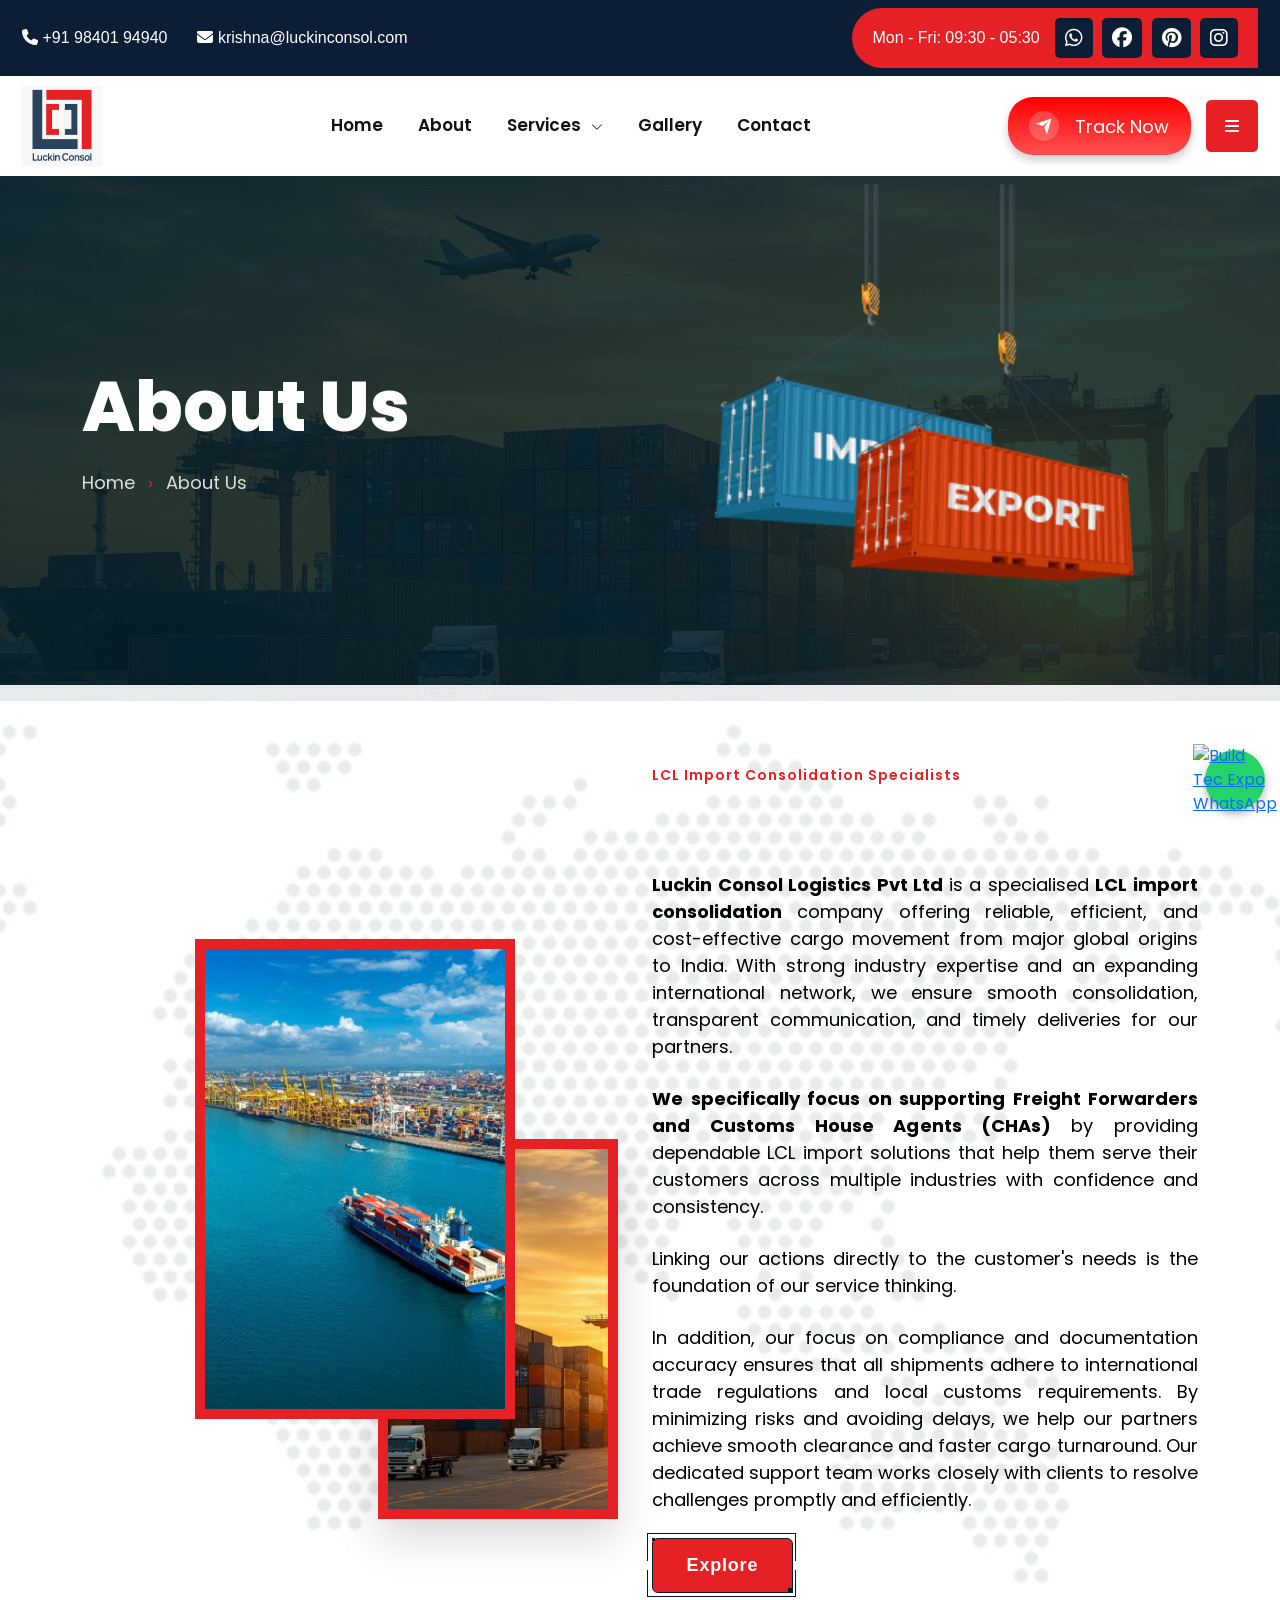
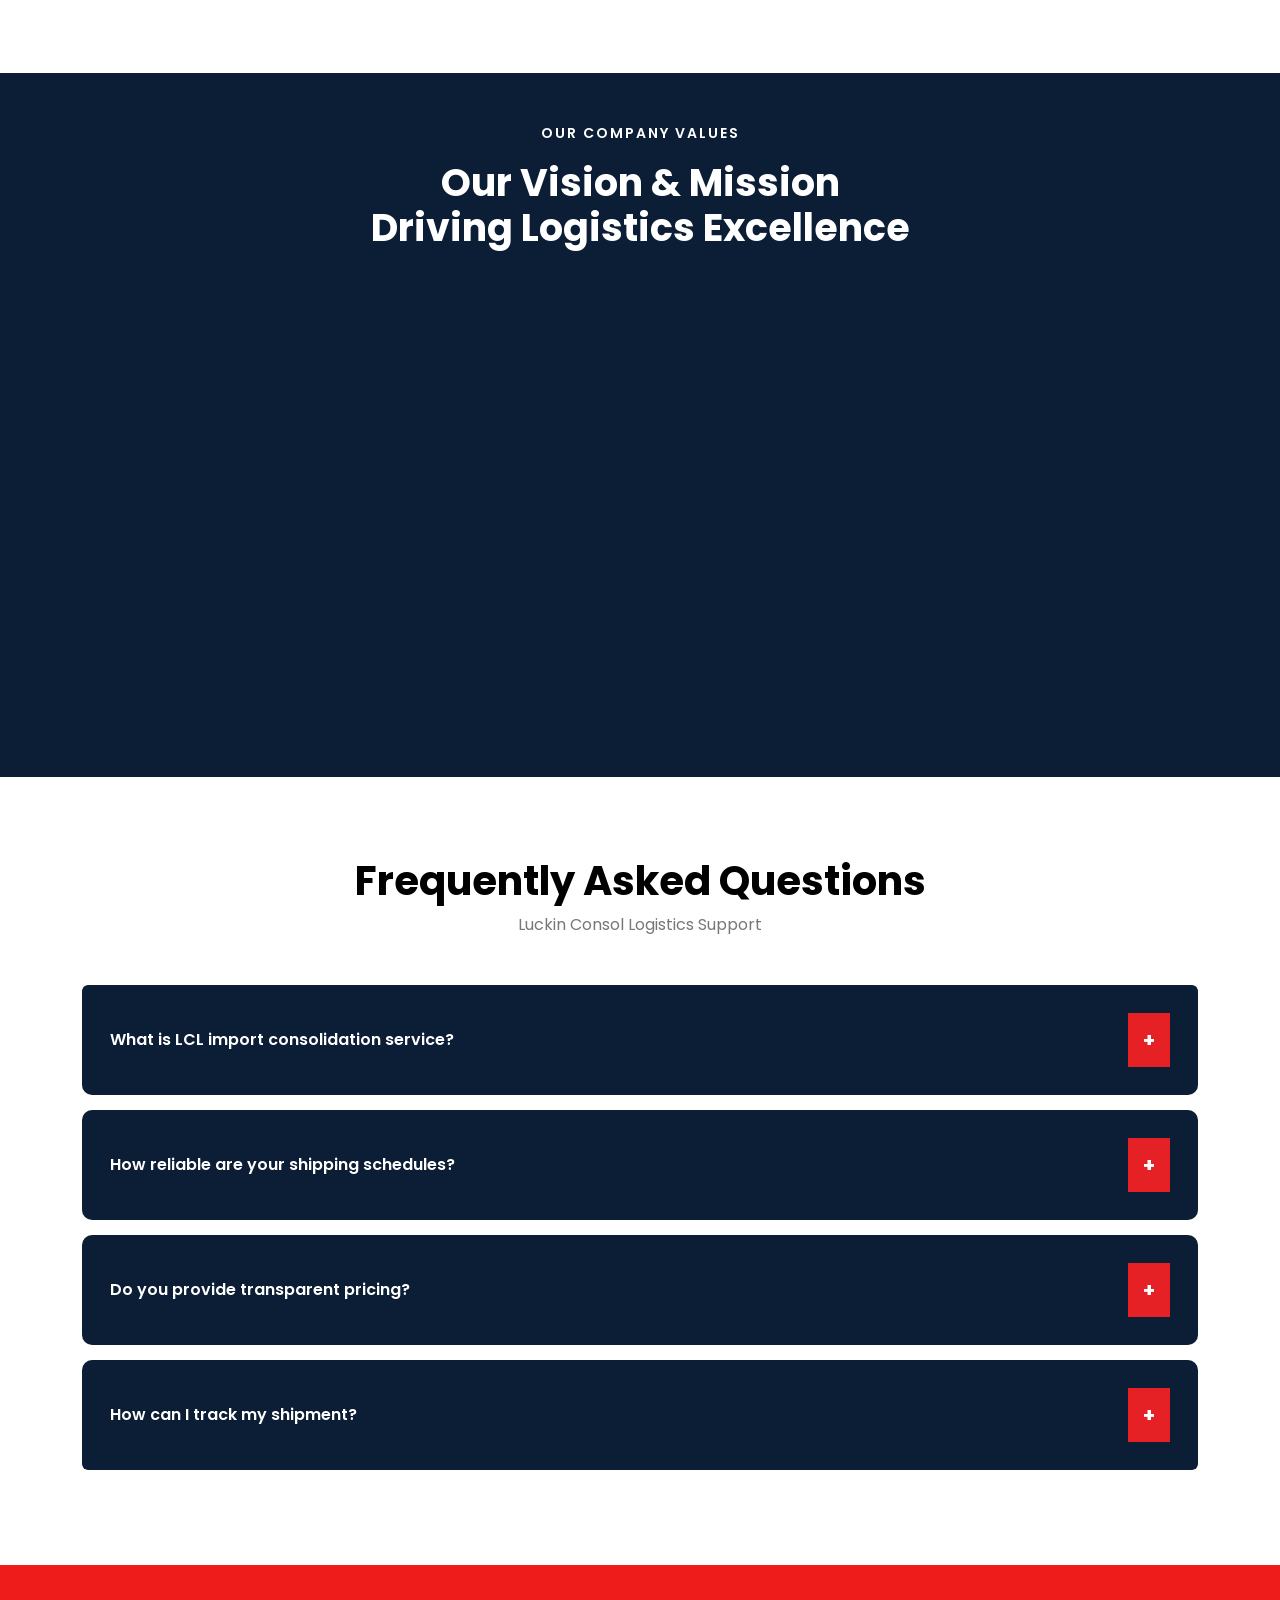
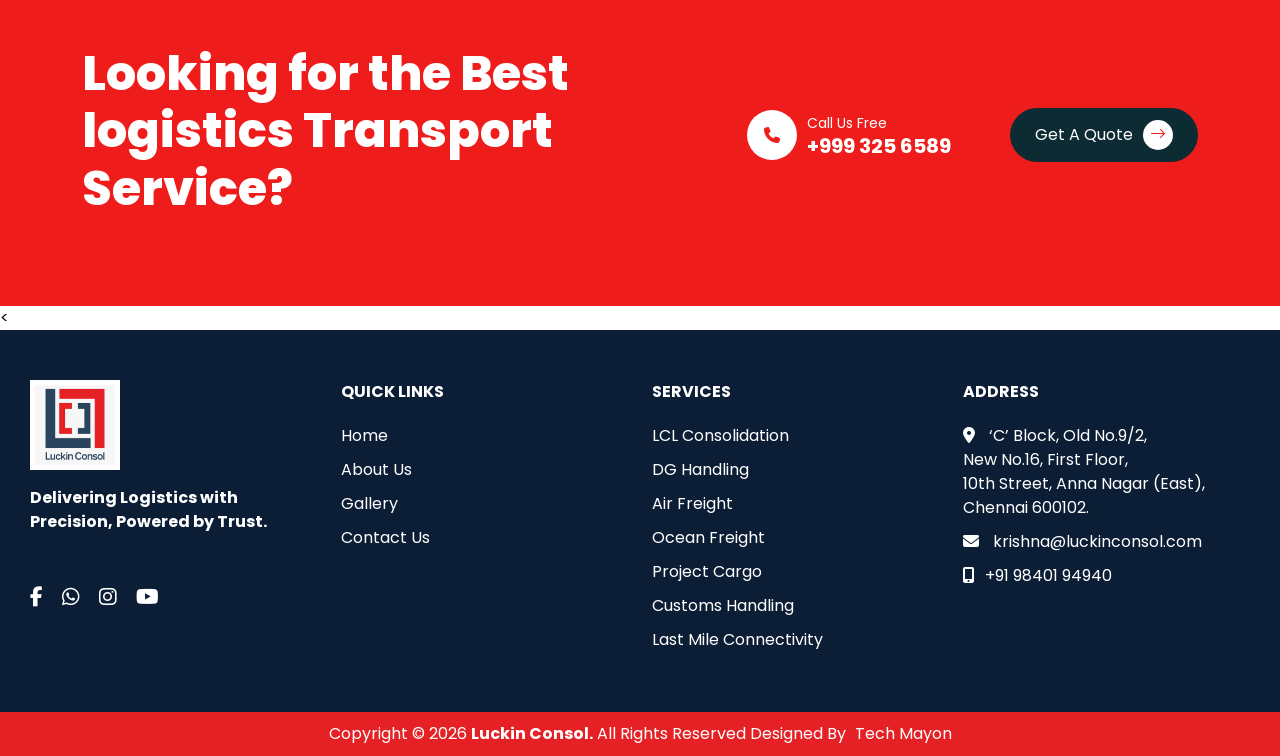
==== commit fefd96c4: "add" ====
--- a/about.html
+++ b/about.html
@@ -559,5 +559,23 @@
 <script>
   AOS.init();
 </script>
+<script>
+  document.querySelectorAll(".lx-mobile-toggle").forEach(toggle => {
+    toggle.addEventListener("click", function(e) {
+      e.preventDefault();
+
+      const parent = this.parentElement;
+      const submenu = parent.querySelector(".lx-mobile-submenu");
+
+      parent.classList.toggle("active");
+
+      if (submenu.style.maxHeight) {
+        submenu.style.maxHeight = null;
+      } else {
+        submenu.style.maxHeight = submenu.scrollHeight + "px";
+      }
+    });
+  });
+</script>
 </body>
 </html>
--- a/all.css
+++ b/all.css
@@ -1,3 +1,7 @@
+html, body {
+  overflow-x: hidden;
+}
+
 body
 {
     font-family: poppins;
@@ -1286,6 +1290,7 @@
   color: black;
   line-height: 1.7;
   margin-bottom: 15px;
+  text-align: justify;
 }
 
 /* BUTTON */
@@ -1567,9 +1572,10 @@
 }
 
 .lx-digital-content p {
-  color: #555;
+  color: black;
   line-height: 1.7;
   margin-bottom: 15px;
+  text-align: justify;
 }
 
 /* IMAGE */
@@ -1646,9 +1652,10 @@
 }
 
 .lx-dg-content p {
-  color: #555;
+  color: black;
   line-height: 1.7;
   margin-bottom: 15px;
+  text-align: justify;
 }
 
 /* BOLD FIRST PARA */
@@ -4125,4 +4132,4 @@
   .lkc-logo {
     font-size: 22px;
   }
-}+}
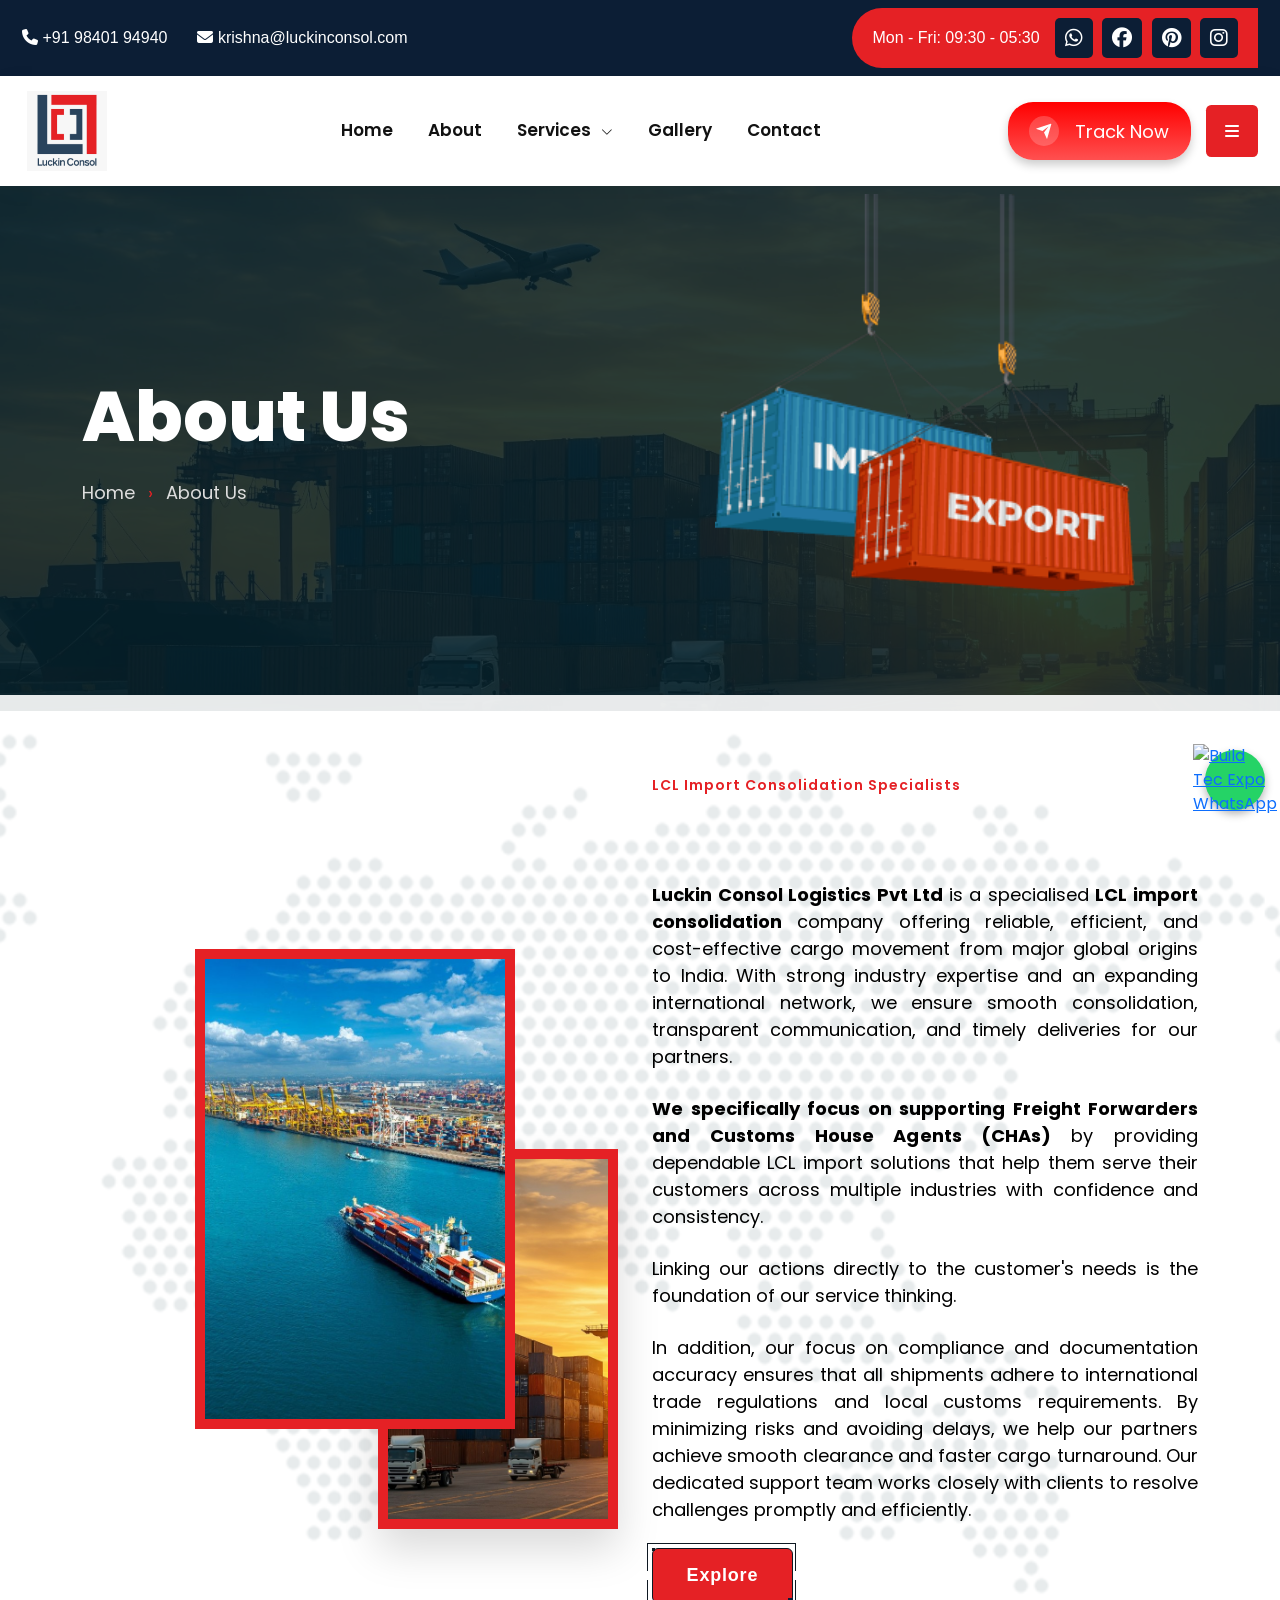
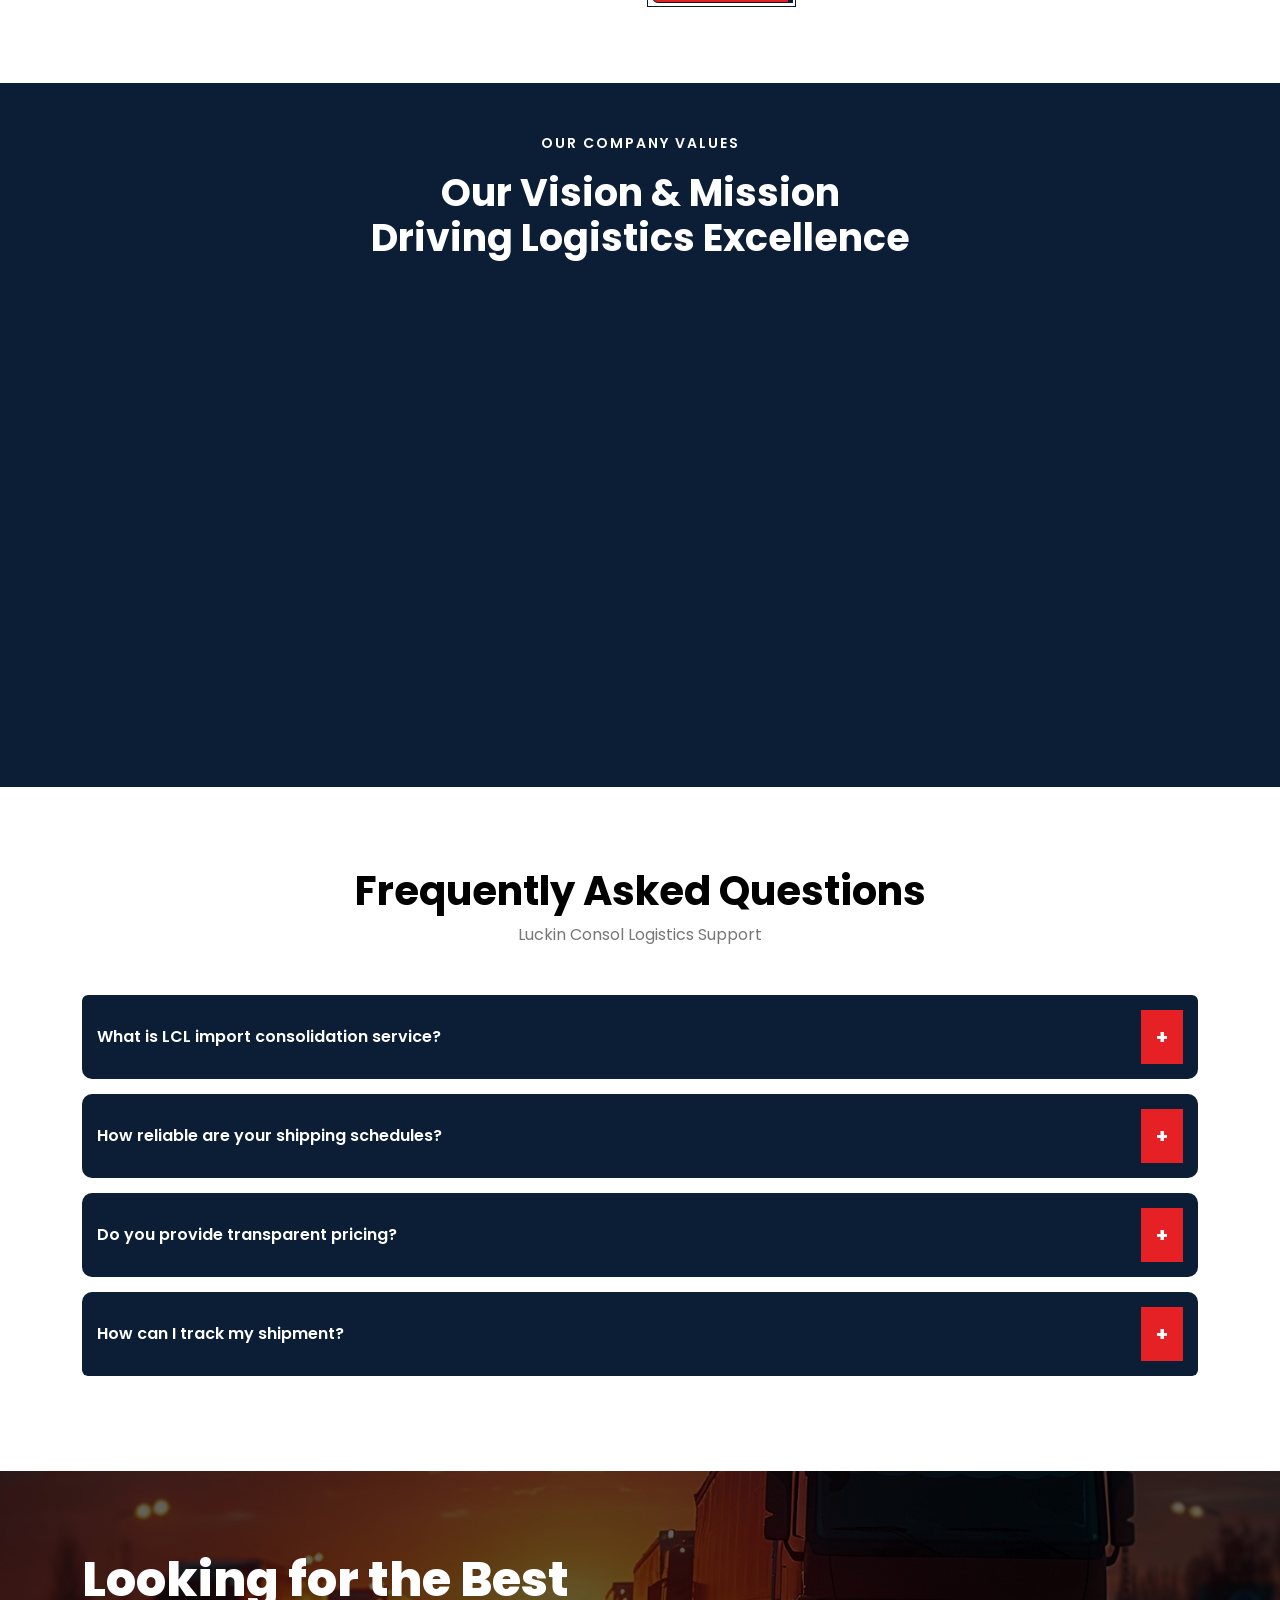
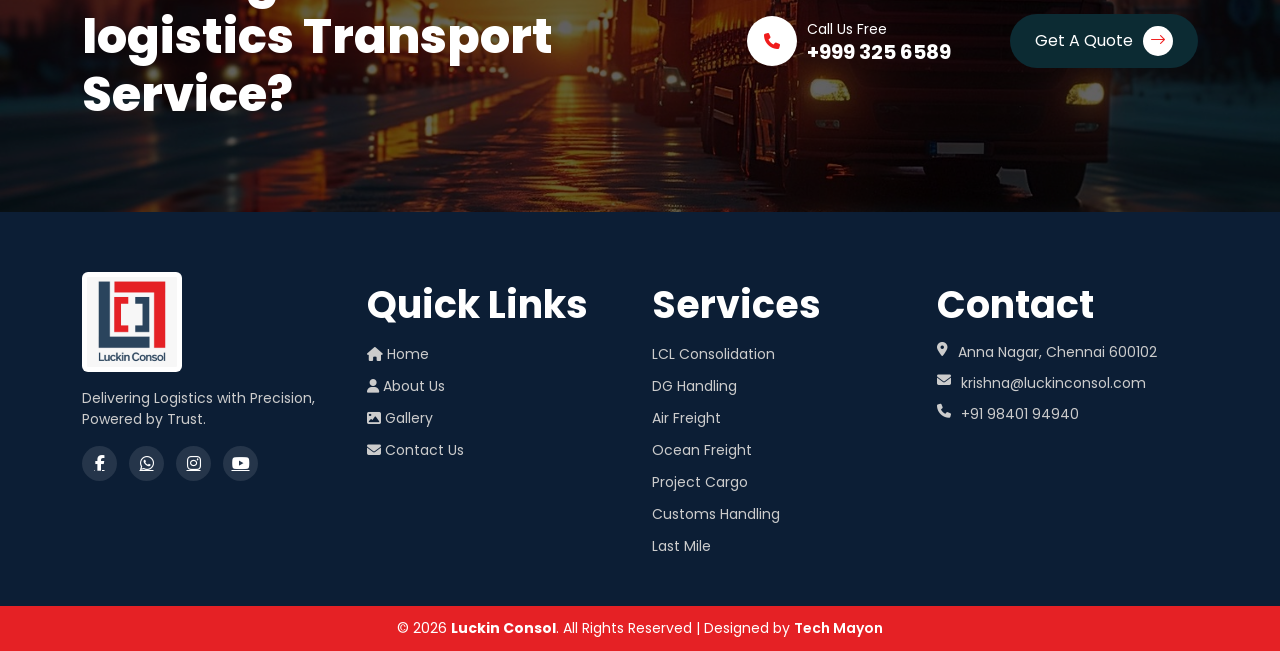
==== commit 36c57f63: "add" ====
--- a/about.html
+++ b/about.html
@@ -479,68 +479,73 @@
 </section>
 
 
-<<footer class="footer">
-  <div class="container-fluid" style="padding: 10px;">
-    <div class="row">
-      <!-- Logo & Description -->
-      <div class="col-md-3">
-        <img src="images/mainlogo.jpeg" style="background-color: white;padding: 5px;width: 90px;" alt="ARKION TECH" class="footer-logo  mb-3"> <!-- Replace with your image -->
-        <p><strong>Delivering Logistics with Precision, Powered by Trust.</strong></p>
-        <div class="social-icons mt-5">
+<footer class="lx-footer">
+  <div class="container">
+
+    <div class="row g-4">
+
+      <!-- LOGO -->
+      <div class="col-lg-3 col-md-6">
+        <img src="images/mainlogo.jpeg" class="lx-logo mb-3" alt="">
+        <p class="lx-desc">
+          Delivering Logistics with Precision, Powered by Trust.
+        </p>
+
+        <div class="lx-social">
           <a href="#"><i class="fab fa-facebook-f"></i></a>
-          <a href="#"><i class="fab fa-whatsapp"></i></a>
+          <a href="https://wa.me/917406213220?text=Hello%2C%20I%20would%20like%20to%20enquire%20about%20AgriPoultry%20Tec%20Expo.%20Could%20you%20please%20provide%20more%20details%20about%20exhibitor%20registration%2C%20stall%20booking%2C%20and%20visitor%20passes%3F"><i class="fab fa-whatsapp"></i></a>
           <a href="#"><i class="fab fa-instagram"></i></a>
           <a href="#"><i class="fab fa-youtube"></i></a>
         </div>
       </div>
 
-      <!-- Quick Links -->
-      <div class="col-md-3">
-        <div class="sections-title">QUICK LINKS</div>
-        <p><a href="index.html">Home</a></p>
-        <p><a href="about.html">About Us</a></p>
-        <p><a href="gallery.html">Gallery</a></p>
-        <p><a href="contact.html">Contact Us</a></p>
-      </div>
-
-      <!-- Services -->
-      <div class="col-md-3">
-        <div class="sections-title">SERVICES</div>
-        <p><a href="lclconsolidation.html">LCL Consolidation</a></p>
-        <p><a href="dghandling.html">DG Handling</a></p>
-        <p><a href="airfreight.html">Air Freight</a></p>
-        <p><a href="oceanfreight.html">Ocean Freight</a></p>
-        <p><a href="project.html">Project Cargo</a></p>
-        <p><a href="customshandling.html">Customs Handling</a></p>
-        <p><a href="lastmileconnectivity.html">Last Mile Connectivity</a></p>
-      </div>
-
-      <!-- Address -->
-      <div class="col-md-3">
-        <div class="sections-title">ADDRESS</div>
-        <p><i class="fas fa-map-marker-alt icons"></i> ‘C’ Block, Old No.9/2,<br>
-            New No.16, First Floor,<br>
-            10th Street, Anna Nagar (East), Chennai 600102.</p>
-        <p><i class="fas fa-envelope icons"></i><a href="mailto:krishna@luckinconsol.com"> krishna@luckinconsol.com</a></p>
-        <p><i class="fas fa-mobile-alt icons"></i><a href="tel:+919840194940">+91 98401 94940</a></p>
-      </div>
-    </div>
-  </div>
-
-  
+      <!-- QUICK LINKS -->
+      <div class="col-lg-3 col-md-6">
+  <h6 class="lx-title text-white">Quick Links</h6>
+  <ul class="lx-links">
+    <li><a href="index.html"><i class="fas fa-home"></i> Home</a></li>
+    <li><a href="about.html"><i class="fas fa-user"></i> About Us</a></li>
+    <li><a href="gallery.html"><i class="fas fa-image"></i> Gallery</a></li>
+    <li><a href="contact.html"><i class="fas fa-envelope"></i> Contact Us</a></li>
+  </ul>
+</div>
+      <!-- SERVICES -->
+      <div class="col-lg-3 col-md-6">
+        <h6 class="lx-title text-white">Services</h6>
+        <ul class="lx-links">
+          <li><a href="lclconsolidation.html">LCL Consolidation</a></li>
+          <li><a href="dghandling.html">DG Handling</a></li>
+          <li><a href="airfreight.html">Air Freight</a></li>
+          <li><a href="oceanfreight.html">Ocean Freight</a></li>
+          <li><a href="project.html">Project Cargo</a></li>
+          <li><a href="customshandling.html">Customs Handling</a></li>
+          <li><a href="lastmileconnectivity.html">Last Mile</a></li>
+        </ul>
+      </div>
+
+      <!-- CONTACT -->
+      <div class="col-lg-3 col-md-6">
+        <h6 class="lx-title text-white">Contact</h6>
+
+        <div class="lx-contact">
+          <p><i class="fas fa-map-marker-alt"></i> Anna Nagar, Chennai 600102</p>
+          <p><i class="fas fa-envelope"></i> krishna@luckinconsol.com</p>
+          <p><i class="fas fa-phone"></i> +91 98401 94940</p>
+        </div>
+      </div>
+
+    </div>
+
+  </div>
+
+  <!-- BOTTOM BAR -->
+  <div class="lx-footer-bottom">
+    <p>
+      © 2026 <strong>Luckin Consol</strong>. All Rights Reserved | Designed by 
+      <a href="https://www.techmayon.com/">Tech Mayon</a>
+    </p>
+  </div>
 </footer>
-    <div class="container-fluid" style="background-color: #E52125; padding: 10px 0;">
-  <div class="d-flex justify-content-center align-items-center flex-wrap text-center">
-
-    <p style="font-size: 16px; color: white; margin: 0;">
-      Copyright © 2026 <strong>Luckin Consol.</strong> All Rights Reserved Designed By 
-      <a href="https://www.techmayon.com/" style="text-decoration: none; color: white; margin-left: 5px;">
-        Tech Mayon
-      </a>
-    </p>
-
-  </div>
-</div>
 
    <button class="fire-scroll-top" id="fireScrollTop">
     <i class="bi bi-arrow-up-short"></i>
--- a/all.css
+++ b/all.css
@@ -17,66 +17,118 @@
 }
 
 
-.footer {
-      background-color: #0c1e35;
-      color: white;
-      padding: 40px 20px;
-    }
-
-    .footer a {
-      color: white;
-      text-decoration: none;
-    }
-
-    .footer a:hover {
-      text-decoration: underline;
-    }
-
-    .footer .social-icons a {
-      font-size: 20px;
-      color: white;
-      margin-right: 15px;
-    }
-
-    .footer .icons {
-      margin-right: 10px;
-    }
-
-   
-
-    .footer-logo {
-      max-width: 200px;
-    }
-
-    .footer .sections-title {
-      font-weight: bold;
-      margin-bottom: 20px;
-    }
-
-    .footer p {
-      margin-bottom: 10px;
-    }
-
-    @media (max-width: 767px) {
-      .footer .col-md-3,
-      .footer .col-md-6 {
-        margin-bottom: 30px;
-      }
-    }
-    @media(max-width:550px)
-    {
-        .in
-        {
-            margin-top: 2rem;
-        }
-    }
-    @media(max-width:920px)
-    {
-        .footer-logo
-        {
-            max-width: 150px;
-        }
-    }
+.lx-footer {
+  background: #0c1e35;
+  color: #fff;
+  padding: 60px 0 0;
+  font-family: 'Poppins', sans-serif;
+}
+
+/* LOGO */
+.lx-logo {
+  width: 100px;
+  background: #fff;
+  padding: 5px;
+  border-radius: 6px;
+}
+
+/* TEXT */
+.lx-desc {
+  font-size: 14px;
+  color: #ccc;
+}
+
+/* TITLES */
+.lx-title {
+  font-weight: 600;
+  margin-bottom: 15px;
+  font-size: 20px;
+}
+
+/* LINKS */
+.lx-links {
+  list-style: none;
+  padding: 0;
+  margin: 0;
+}
+
+.lx-links li {
+  margin-bottom: 8px;
+}
+
+.lx-links a {
+  color: #ccc;
+  text-decoration: none;
+  font-size: 14px;
+  transition: 0.3s;
+}
+
+.lx-links a:hover {
+  color: #e52125;
+  padding-left: 5px;
+}
+
+/* SOCIAL */
+.lx-social a {
+  display: inline-flex;
+  align-items: center;
+  justify-content: center;
+  width: 35px;
+  height: 35px;
+  background: rgba(255,255,255,0.1);
+  color: #fff;
+  border-radius: 50%;
+  margin-right: 8px;
+  transition: 0.3s;
+}
+
+.lx-social a:hover {
+  background: #e52125;
+}
+
+/* CONTACT */
+.lx-contact p {
+  font-size: 14px;
+  color: #ccc;
+  margin-bottom: 10px;
+  display: flex;
+  gap: 10px;
+  align-items: flex-start;
+}
+
+/* BOTTOM BAR */
+.lx-footer-bottom {
+  margin-top: 40px;
+  background: #e52125;
+  text-align: center;
+  padding: 12px;
+}
+
+.lx-footer-bottom p {
+  margin: 0;
+  font-size: 14px;
+}
+
+.lx-footer-bottom a {
+  color: #fff;
+  text-decoration: none;
+  font-weight: 600;
+}
+
+/* RESPONSIVE */
+@media (max-width: 768px) {
+  .lx-footer {
+    text-align: center;
+  }
+
+  .lx-contact p {
+    justify-content: center;
+  }
+
+  .lx-social {
+    justify-content: center;
+  }
+}
 .topbar {
   background: #0c1e35;
   color: #fff;
@@ -894,19 +946,26 @@
 }
 .lx-cta-section {
   padding: 80px 0;
-  background: #ef1c1c;
+  background: url('images/homeone.jpg') no-repeat center/cover;
   position: relative;
   overflow: hidden;
 }
 
-/* PATTERN OVERLAY */
+/* OVERLAY */
 .lx-cta-section::before {
   content: "";
   position: absolute;
   inset: 0;
-  background: url('https://www.transparenttextures.com/patterns/topography.png');
-  opacity: 0.2;
-}
+  background: rgba(0, 0, 0, 0.6); /* adjust 0.4–0.7 */
+  z-index: 1;
+}
+
+/* MAKE CONTENT ABOVE OVERLAY */
+.lx-cta-section > * {
+  position: relative;
+  z-index: 2;
+}
+
 
 /* TITLE */
 .lx-cta-title {
@@ -1038,7 +1097,7 @@
 .lkc-faq-btn {
   background: #0c1e35;
   font-weight: 600;
-  padding: 28px;
+  padding: 15px;
   position: relative;
   box-shadow: 0 5px 15px rgba(0,0,0,0.05);
   color: white;
@@ -3979,7 +4038,7 @@
   .logix-gallery {
   padding: 50px 0;
   font-family: 'Poppins', sans-serif;
-  background: #0b1c39;
+
 }
 
 /* TITLE */
@@ -4133,3 +4192,59 @@
     font-size: 22px;
   }
 }
+/* INPUT GROUP */
+.lx-input-group {
+  position: relative;
+}
+
+/* ICON */
+.lx-input-group i {
+  position: absolute;
+  left: 15px;
+  top: 50%;
+  transform: translateY(-50%);
+  color: #999;
+  font-size: 14px;
+}
+
+/* INPUT */
+.lx-input {
+  width: 100%;
+  padding: 12px 15px 12px 45px; /* space for icon */
+  border-radius: 8px;
+  outline: none;
+  transition: 0.3s;
+}
+
+/* TEXTAREA */
+.lx-textarea {
+  height: 120px;
+  resize: none;
+}
+
+/* TEXTAREA ICON FIX */
+.lx-input-group.textarea i {
+  top: 20px;
+  transform: none;
+}
+
+/* FOCUS EFFECT */
+.lx-input:focus {
+  border-color: #e52125;
+  box-shadow: 0 0 0 2px rgba(229,33,37,0.1);
+}
+
+/* BUTTON */
+.lx-submit-btn {
+  background: #e52125;
+  color: #fff;
+  border: none;
+  padding: 12px 25px;
+  border-radius: 50px;
+  font-weight: 600;
+  transition: 0.3s;
+}
+
+.lx-submit-btn:hover {
+  background: #0c2b33;
+}
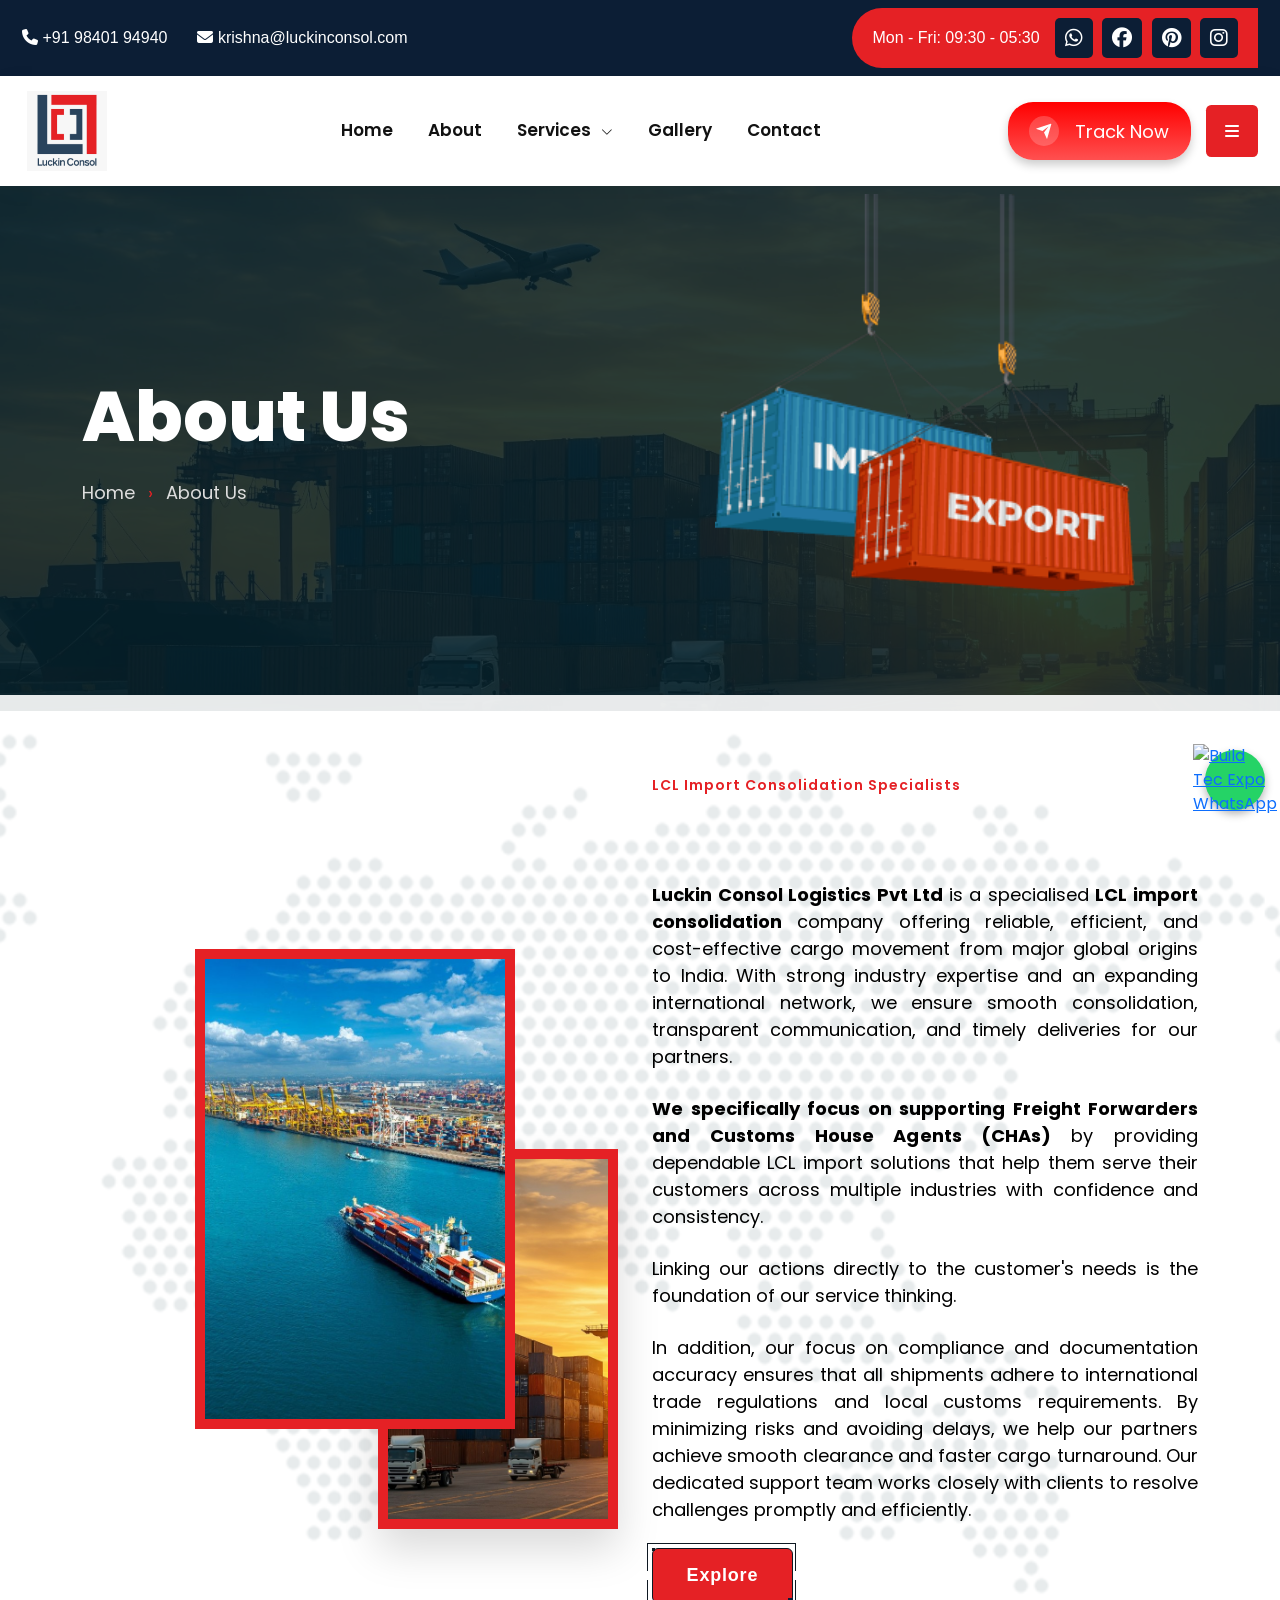
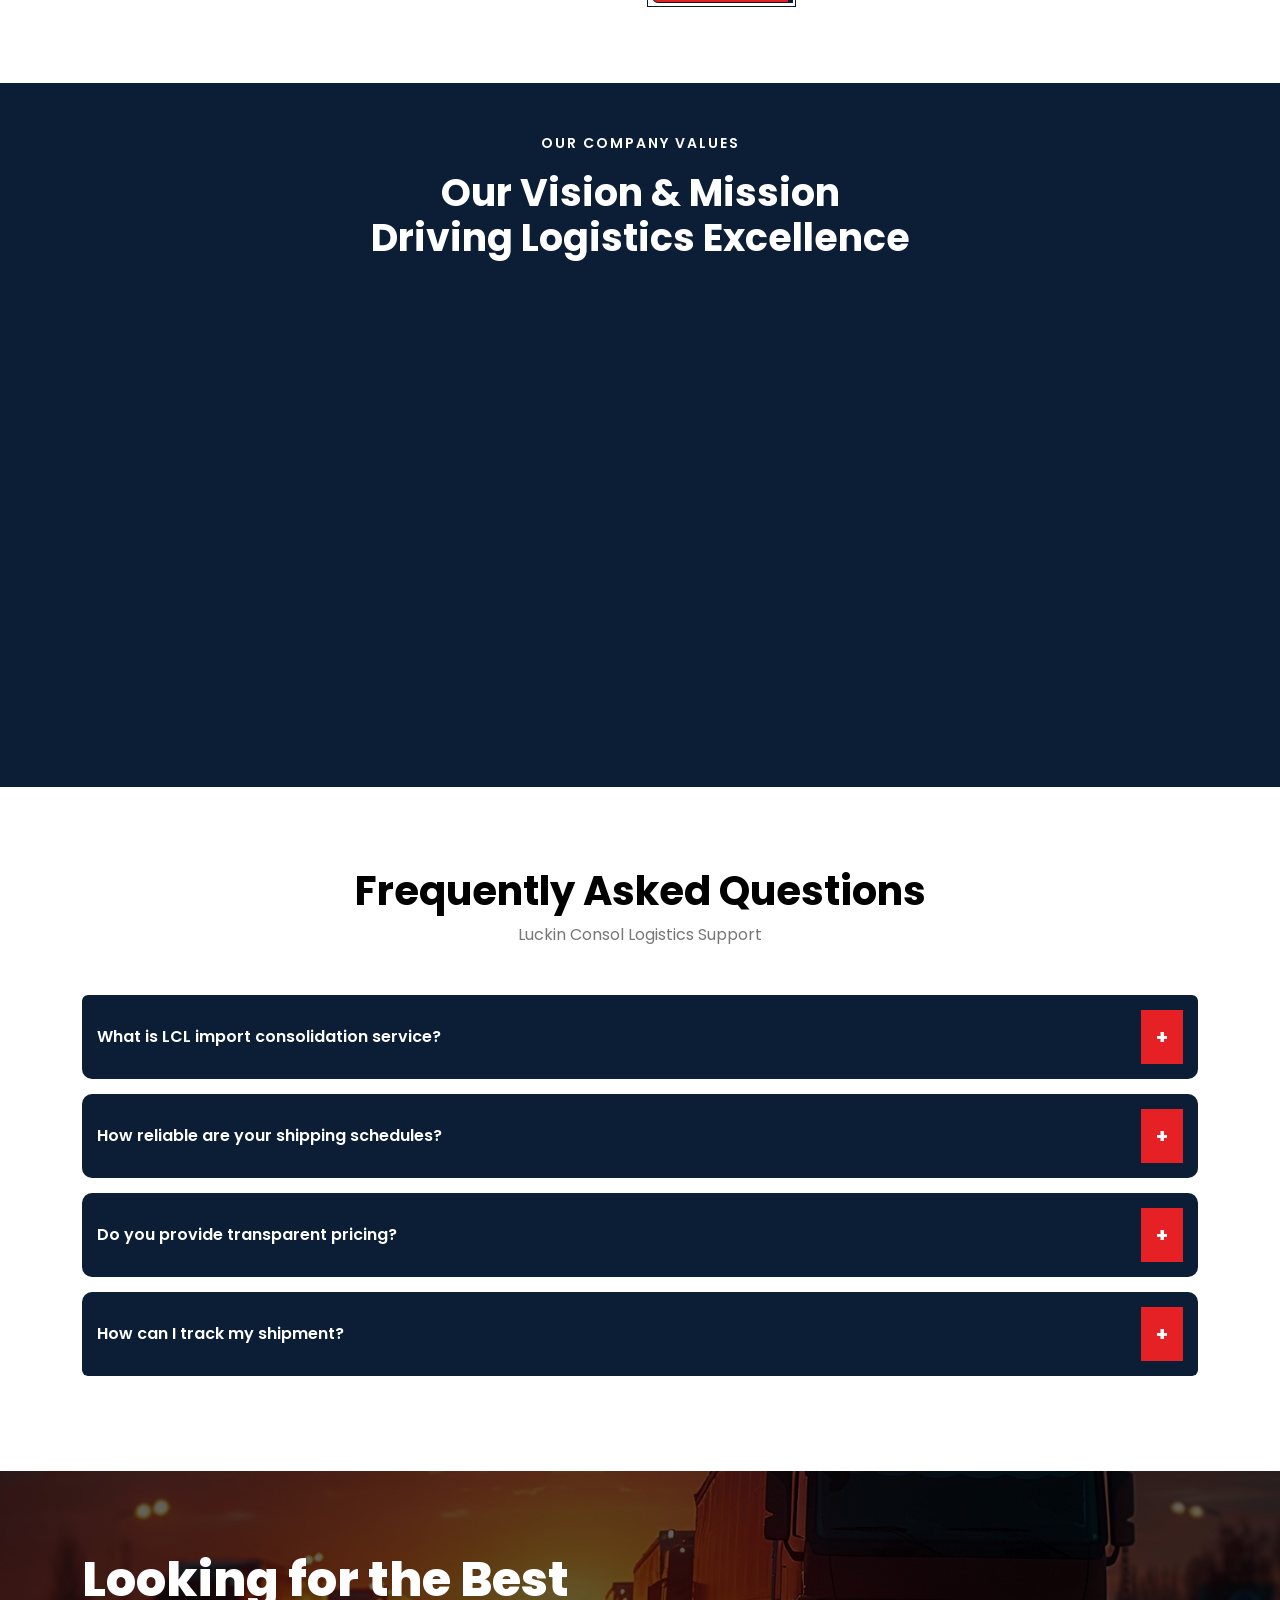
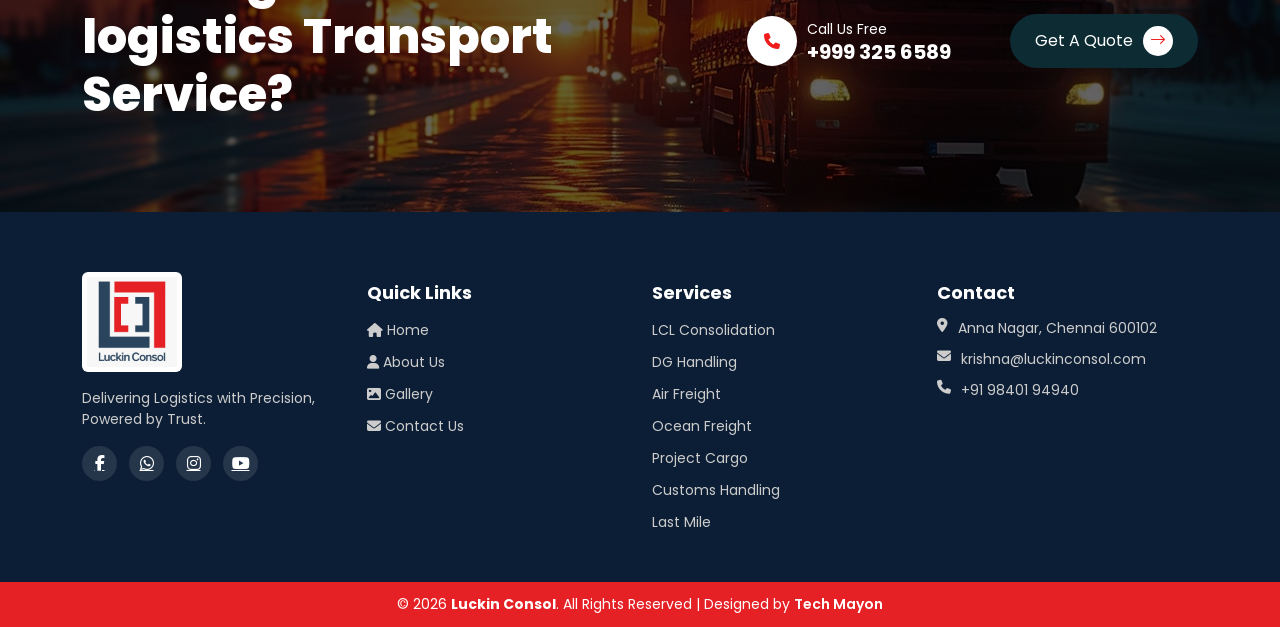
==== commit e0a40b08: "add" ====
--- a/about.html
+++ b/about.html
@@ -500,8 +500,8 @@
       </div>
 
       <!-- QUICK LINKS -->
-      <div class="col-lg-3 col-md-6">
-  <h6 class="lx-title text-white">Quick Links</h6>
+        <div class="col-lg-3 col-md-6">
+  <h6 class="lx-title text-white" style="font-size: 18px;">Quick Links</h6>
   <ul class="lx-links">
     <li><a href="index.html"><i class="fas fa-home"></i> Home</a></li>
     <li><a href="about.html"><i class="fas fa-user"></i> About Us</a></li>
@@ -511,7 +511,7 @@
 </div>
       <!-- SERVICES -->
       <div class="col-lg-3 col-md-6">
-        <h6 class="lx-title text-white">Services</h6>
+        <h6 class="lx-title text-white" style="font-size: 18px;">Services</h6>
         <ul class="lx-links">
           <li><a href="lclconsolidation.html">LCL Consolidation</a></li>
           <li><a href="dghandling.html">DG Handling</a></li>
@@ -525,7 +525,7 @@
 
       <!-- CONTACT -->
       <div class="col-lg-3 col-md-6">
-        <h6 class="lx-title text-white">Contact</h6>
+        <h6 class="lx-title text-white" style="font-size: 18px;">Contact</h6>
 
         <div class="lx-contact">
           <p><i class="fas fa-map-marker-alt"></i> Anna Nagar, Chennai 600102</p>
--- a/all.css
+++ b/all.css
@@ -4247,4 +4247,81 @@
 
 .lx-submit-btn:hover {
   background: #0c2b33;
+}
+/* SECTION */
+.lx-contact-modern2 {
+  padding: 80px 0;
+  background: #f8f9fb;
+}
+
+/* CARD */
+.lx2-card {
+  text-align: center;
+  padding: 30px 20px;
+  border-radius: 18px;
+  background: #fff;
+  position: relative;
+  transition: 0.4s ease;
+  height: 100%;
+  z-index: 1;
+  overflow: hidden;
+}
+
+/* GRADIENT BORDER EFFECT */
+.lx2-card::before {
+  content: "";
+  position: absolute;
+  inset: 0;
+  border-radius: 18px;
+  padding: 1px;
+  background: linear-gradient(45deg, #e52125, #0c2b33);
+  -webkit-mask: 
+    linear-gradient(#fff 0 0) content-box, 
+    linear-gradient(#fff 0 0);
+  -webkit-mask-composite: xor;
+  mask-composite: exclude;
+  z-index: -1;
+}
+
+/* ICON */
+.lx2-icon {
+  width: 70px;
+  height: 70px;
+  margin: 0 auto 15px;
+  background: linear-gradient(135deg, #e52125, #ff4d4d);
+  color: #fff;
+  border-radius: 50%;
+  display: flex;
+  align-items: center;
+  justify-content: center;
+  font-size: 22px;
+  transition: 0.4s;
+}
+
+/* TEXT */
+.lx2-card h5 {
+  font-weight: 600;
+  margin-bottom: 10px;
+}
+
+.lx2-card p {
+  font-size: 14px;
+  color: #666;
+}
+
+/* HOVER */
+.lx2-card:hover {
+  transform: translateY(-8px);
+  box-shadow: 0 20px 40px rgba(229,33,37,0.15);
+}
+
+.lx2-card:hover .lx2-icon {
+  background: linear-gradient(135deg, #0c2b33, #1b3a5c);
+}
+
+/* RESPONSIVE */
+@media(max-width:768px){
+  .lx2-card {
+    padding: 25px 15px;
+  }
 }
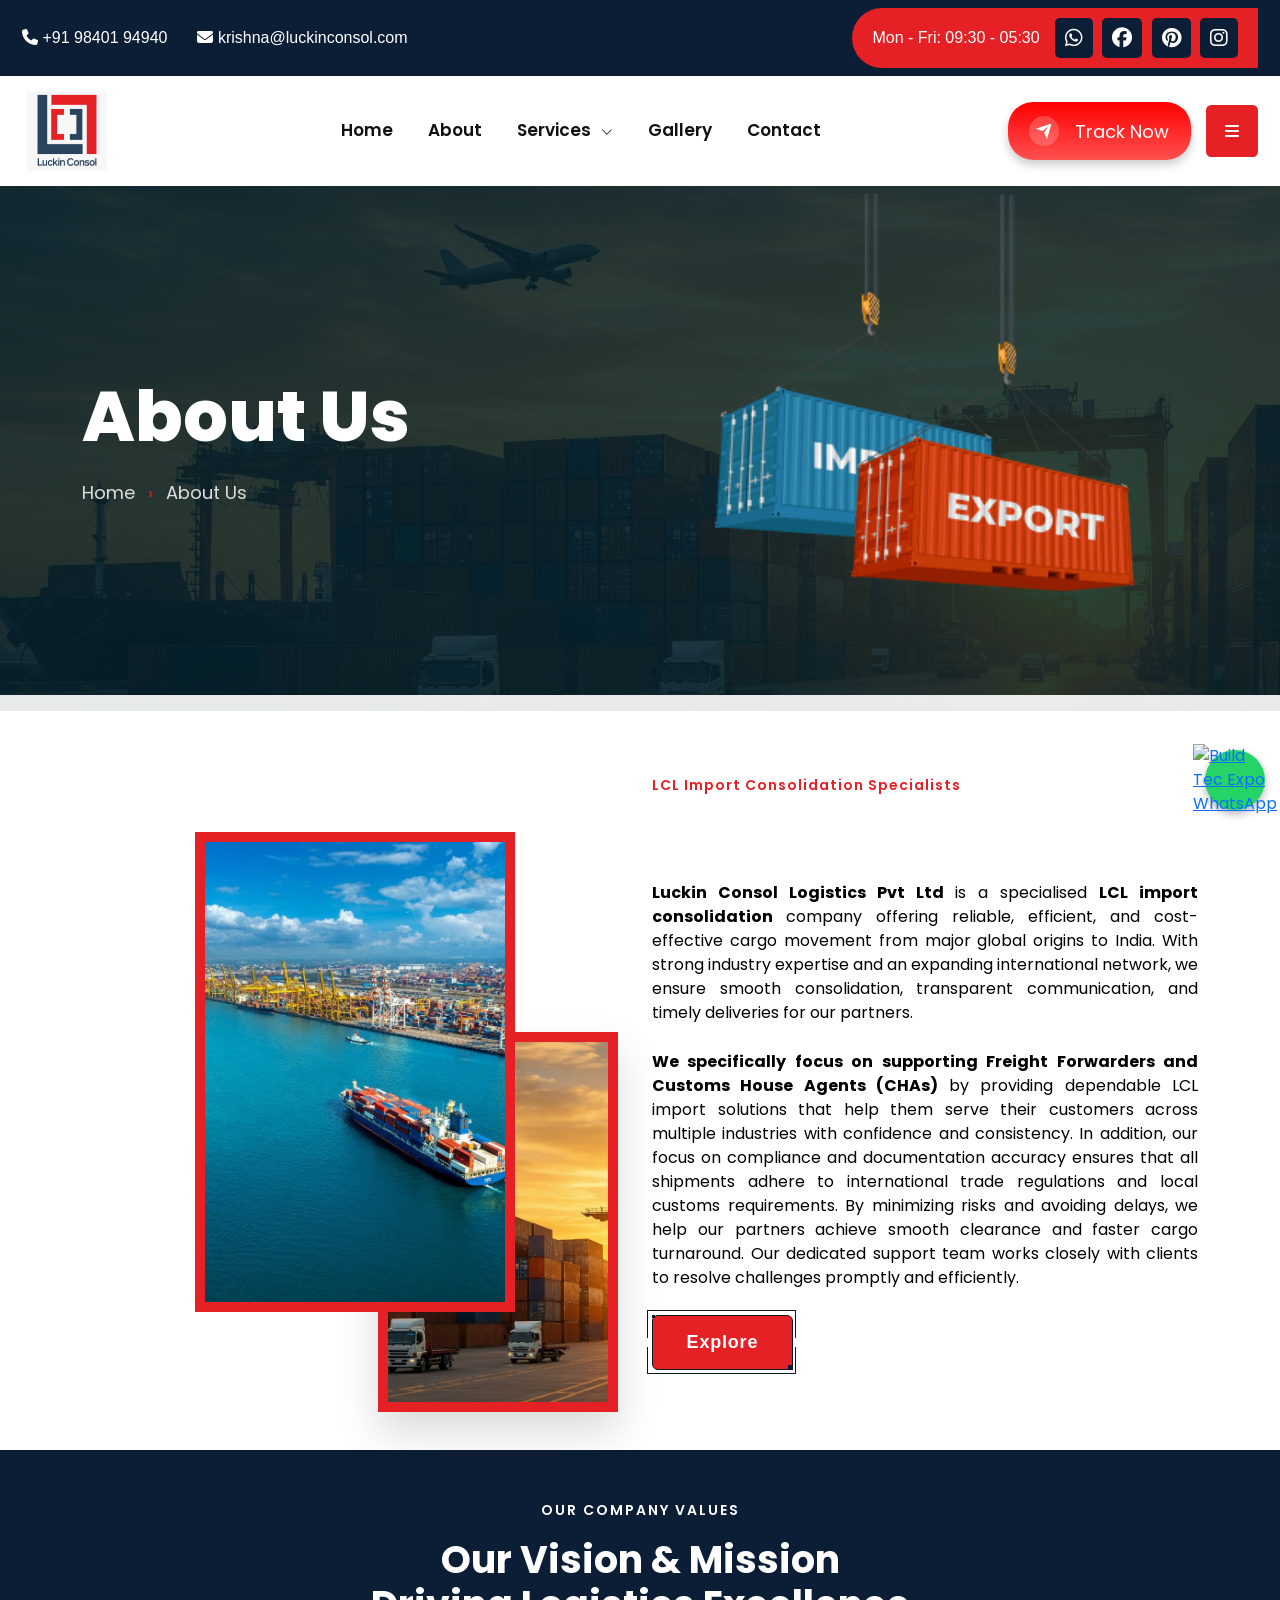
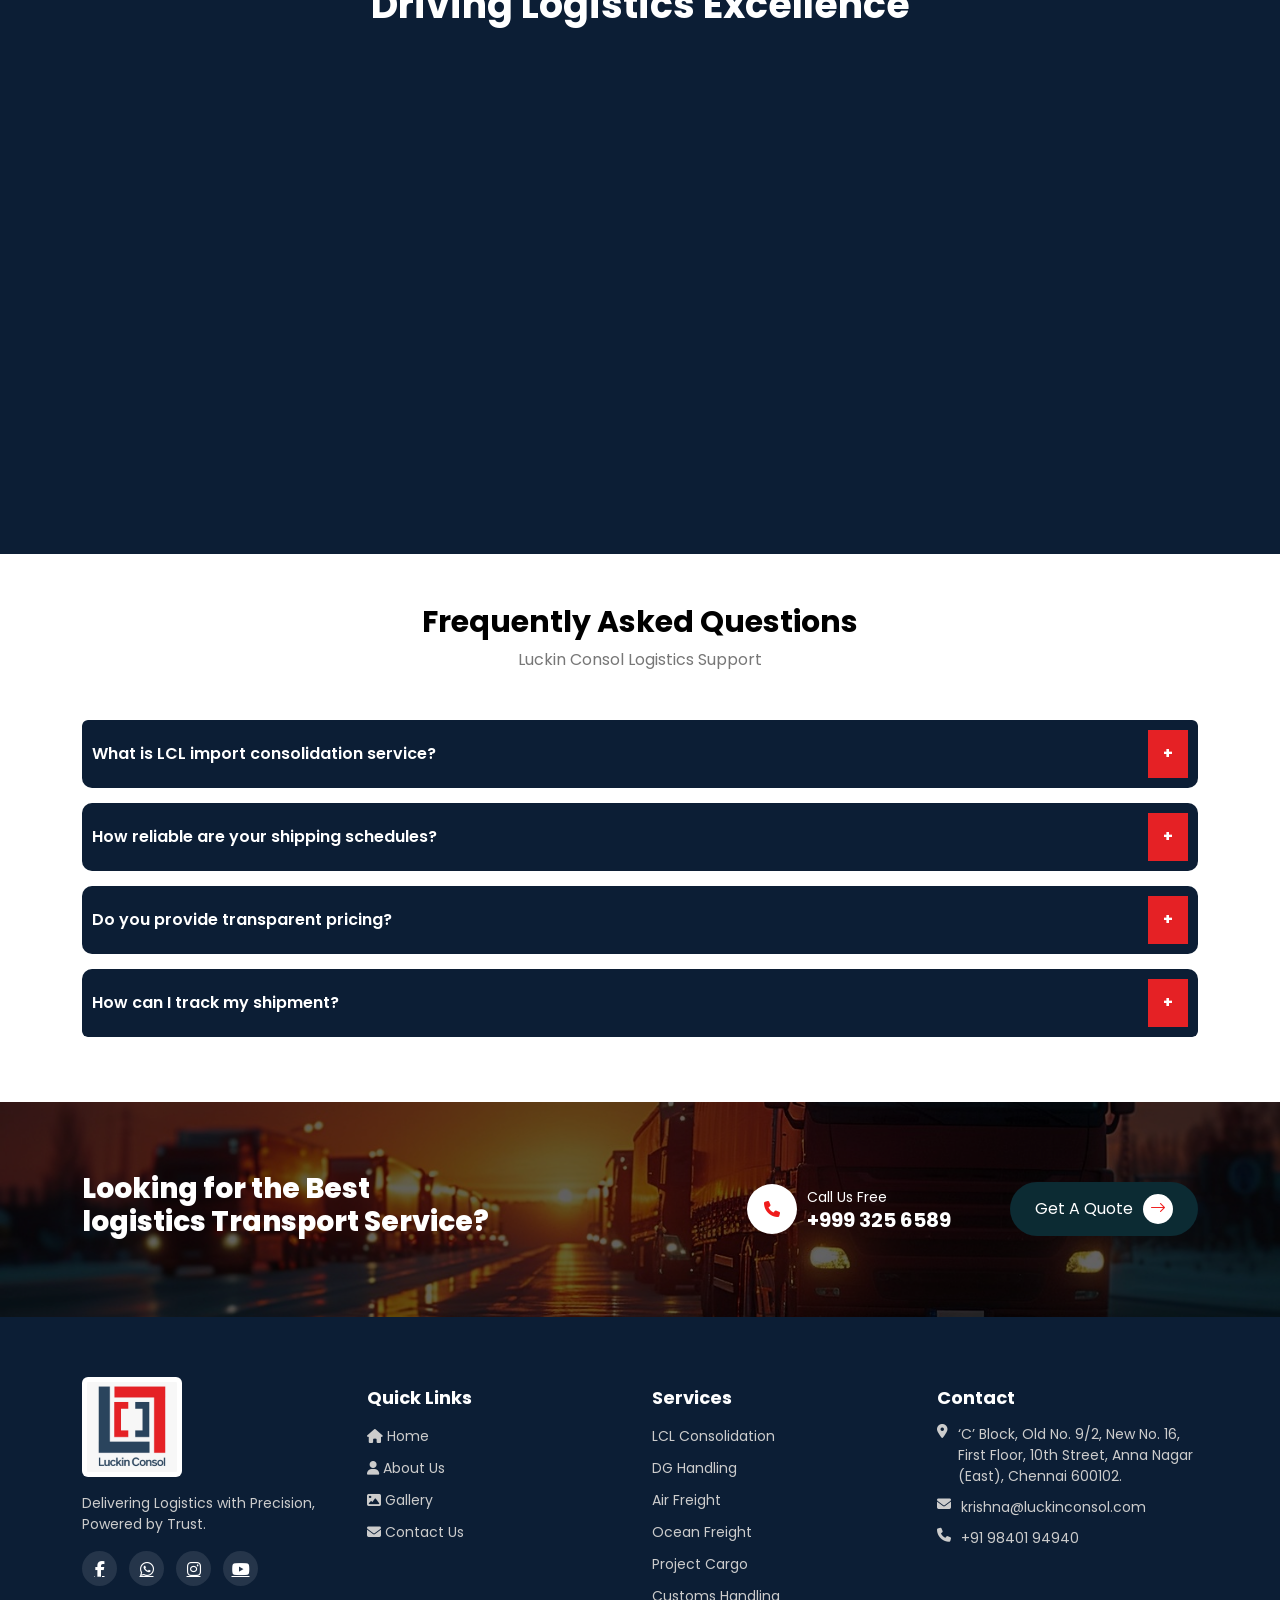
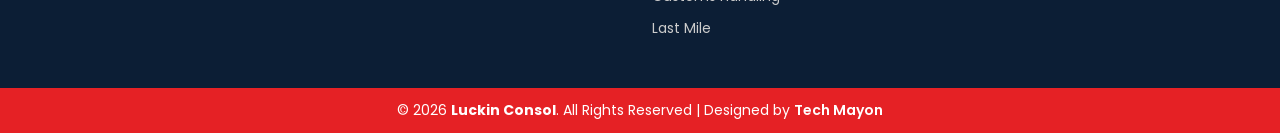
==== commit 5ca9593c: "add" ====
--- a/about.html
+++ b/about.html
@@ -268,10 +268,8 @@
                 <p class="description" data-aos="fade-down">
                 <strong>Luckin Consol Logistics Pvt Ltd </strong> is a specialised <strong> LCL import consolidation </strong> company offering reliable, efficient, and cost-effective cargo movement from major global origins to India. With strong industry expertise and an expanding international network, we ensure smooth consolidation, transparent communication, and timely deliveries for our partners.
                 </p>
-                <p class="description" data-aos="fade-down"> <strong>We specifically focus on supporting Freight Forwarders and Customs House Agents (CHAs) </strong> by providing dependable LCL import solutions that help them serve their customers across multiple industries with confidence and consistency.</p>
-
-                <p class="description" data-aos="fade-down">Linking our actions directly to the customer's needs is the foundation of our service thinking.</p>
-                <p class="description" data-aos="fade-down">In addition, our focus on compliance and documentation accuracy ensures that all shipments adhere to international trade regulations and local customs requirements. By minimizing risks and avoiding delays, we help our partners achieve smooth clearance and faster cargo turnaround. Our dedicated support team works closely with clients to resolve challenges promptly and efficiently.</p>
+                <p class="description" data-aos="fade-down"> <strong>We specifically focus on supporting Freight Forwarders and Customs House Agents (CHAs) </strong> by providing dependable LCL import solutions that help them serve their customers across multiple industries with confidence and consistency.
+             In addition, our focus on compliance and documentation accuracy ensures that all shipments adhere to international trade regulations and local customs requirements. By minimizing risks and avoiding delays, we help our partners achieve smooth clearance and faster cargo turnaround. Our dedicated support team works closely with clients to resolve challenges promptly and efficiently.</p>
                 
                 <div class="button-borders">
               <a href="contact.html" class="btn primary-button" style="font-size: 18px;"> Explore 
@@ -528,7 +526,7 @@
         <h6 class="lx-title text-white" style="font-size: 18px;">Contact</h6>
 
         <div class="lx-contact">
-          <p><i class="fas fa-map-marker-alt"></i> Anna Nagar, Chennai 600102</p>
+          <p><i class="fas fa-map-marker-alt"></i> ‘C’ Block, Old No. 9/2, New No. 16, First Floor, 10th Street, Anna Nagar (East), Chennai 600102.</p>
           <p><i class="fas fa-envelope"></i> krishna@luckinconsol.com</p>
           <p><i class="fas fa-phone"></i> +91 98401 94940</p>
         </div>
--- a/all.css
+++ b/all.css
@@ -118,15 +118,15 @@
 /* RESPONSIVE */
 @media (max-width: 768px) {
   .lx-footer {
-    text-align: center;
+    text-align: start;
   }
 
   .lx-contact p {
-    justify-content: center;
+    justify-content: start;
   }
 
   .lx-social {
-    justify-content: center;
+    justify-content: start;
   }
 }
 .topbar {
@@ -700,7 +700,7 @@
  .logistics-section {
   padding: 80px 0;
   position: relative;
-  background: url('images/maplocation.png') no-repeat center/cover;
+
   z-index: 1;
 }
 
@@ -759,7 +759,7 @@
 
     .description {
       color: black;
-      font-size: 18px;
+      font-size: 16px;
       margin-bottom: 25px;
       text-align: justify;
     }
@@ -945,7 +945,7 @@
   }
 }
 .lx-cta-section {
-  padding: 80px 0;
+  padding: 70px 0;
   background: url('images/homeone.jpg') no-repeat center/cover;
   position: relative;
   overflow: hidden;
@@ -970,7 +970,7 @@
 /* TITLE */
 .lx-cta-title {
   color: #fff;
-  font-size: 48px;
+  font-size: 28px;
   font-weight: 800;
   line-height: 1.2;
   position: relative;
@@ -1070,14 +1070,14 @@
   }
 }
 .lkc-faq-section {
-  padding: 80px 0;
+  padding: 50px 0;
   background: url('images/dot-background.png');
   font-family: 'Poppins', sans-serif;
 }
 
 /* TITLE */
 .lkc-faq-title {
-  font-size: 40px;
+  font-size: 30px;
   font-weight: 700;
 }
 
@@ -1097,7 +1097,7 @@
 .lkc-faq-btn {
   background: #0c1e35;
   font-weight: 600;
-  padding: 15px;
+  padding: 10px;
   position: relative;
   box-shadow: 0 5px 15px rgba(0,0,0,0.05);
   color: white;
@@ -1110,7 +1110,7 @@
 /* PLUS ICON */
 .lkc-icon {
   margin-left: auto;
-  font-size: 20px;
+  font-size: 15px;
   font-weight: bold;
   transition: 0.3s;
   background-color: #E52125;
@@ -4249,79 +4249,93 @@
   background: #0c2b33;
 }
 /* SECTION */
-.lx-contact-modern2 {
+.lx-contact-anim {
   padding: 80px 0;
   background: #f8f9fb;
 }
 
 /* CARD */
-.lx2-card {
-  text-align: center;
+.lxa-card {
+  position: relative;
+  background: #0c1e35;
   padding: 30px 20px;
   border-radius: 18px;
-  background: #fff;
-  position: relative;
+  text-align: center;
+  overflow: hidden;
   transition: 0.4s ease;
   height: 100%;
   z-index: 1;
-  overflow: hidden;
-}
-
-/* GRADIENT BORDER EFFECT */
-.lx2-card::before {
+  color: white;
+}
+
+/* ANIMATED BACKGROUND */
+.lxa-card::before {
   content: "";
   position: absolute;
-  inset: 0;
-  border-radius: 18px;
-  padding: 1px;
-  background: linear-gradient(45deg, #e52125, #0c2b33);
-  -webkit-mask: 
-    linear-gradient(#fff 0 0) content-box, 
-    linear-gradient(#fff 0 0);
-  -webkit-mask-composite: xor;
-  mask-composite: exclude;
+  bottom: 0;
+  left: 0;
+  width: 100%;
+  height: 0%;
+  background: linear-gradient(135deg, #e52125, #ff4d4d);
   z-index: -1;
+  transition: 0.5s ease;
 }
 
 /* ICON */
-.lx2-icon {
-  width: 70px;
-  height: 70px;
+.lxa-icon {
+  width: 65px;
+  height: 65px;
   margin: 0 auto 15px;
-  background: linear-gradient(135deg, #e52125, #ff4d4d);
+  background: #e52125;
   color: #fff;
   border-radius: 50%;
   display: flex;
   align-items: center;
   justify-content: center;
   font-size: 22px;
-  transition: 0.4s;
+  transition: 0.4s ease;
 }
 
 /* TEXT */
-.lx2-card h5 {
+.lxa-card h5 {
   font-weight: 600;
   margin-bottom: 10px;
-}
-
-.lx2-card p {
+  transition: 0.3s;
+}
+
+.lxa-card p {
   font-size: 14px;
-  color: #666;
-}
-
-/* HOVER */
-.lx2-card:hover {
-  transform: translateY(-8px);
-  box-shadow: 0 20px 40px rgba(229,33,37,0.15);
-}
-
-.lx2-card:hover .lx2-icon {
-  background: linear-gradient(135deg, #0c2b33, #1b3a5c);
+  color: white;
+  transition: 0.3s;
+}
+
+/* HOVER ANIMATION */
+.lxa-card:hover::before {
+  height: 100%;
+}
+
+/* TEXT COLOR CHANGE */
+.lxa-card:hover h5,
+.lxa-card:hover p {
+  color: #fff;
+}
+
+/* ICON ANIMATION */
+.lxa-card:hover .lxa-icon {
+  background: #fff;
+  color: #e52125;
+  transform: translateY(-5px) scale(1.1) rotate(5deg);
+}
+
+/* CARD LIFT */
+.lxa-card:hover {
+  transform: translateY(-10px);
+  box-shadow: 0 20px 40px rgba(229,33,37,0.2);
 }
 
 /* RESPONSIVE */
 @media(max-width:768px){
-  .lx2-card {
+  .lxa-card {
     padding: 25px 15px;
   }
 }
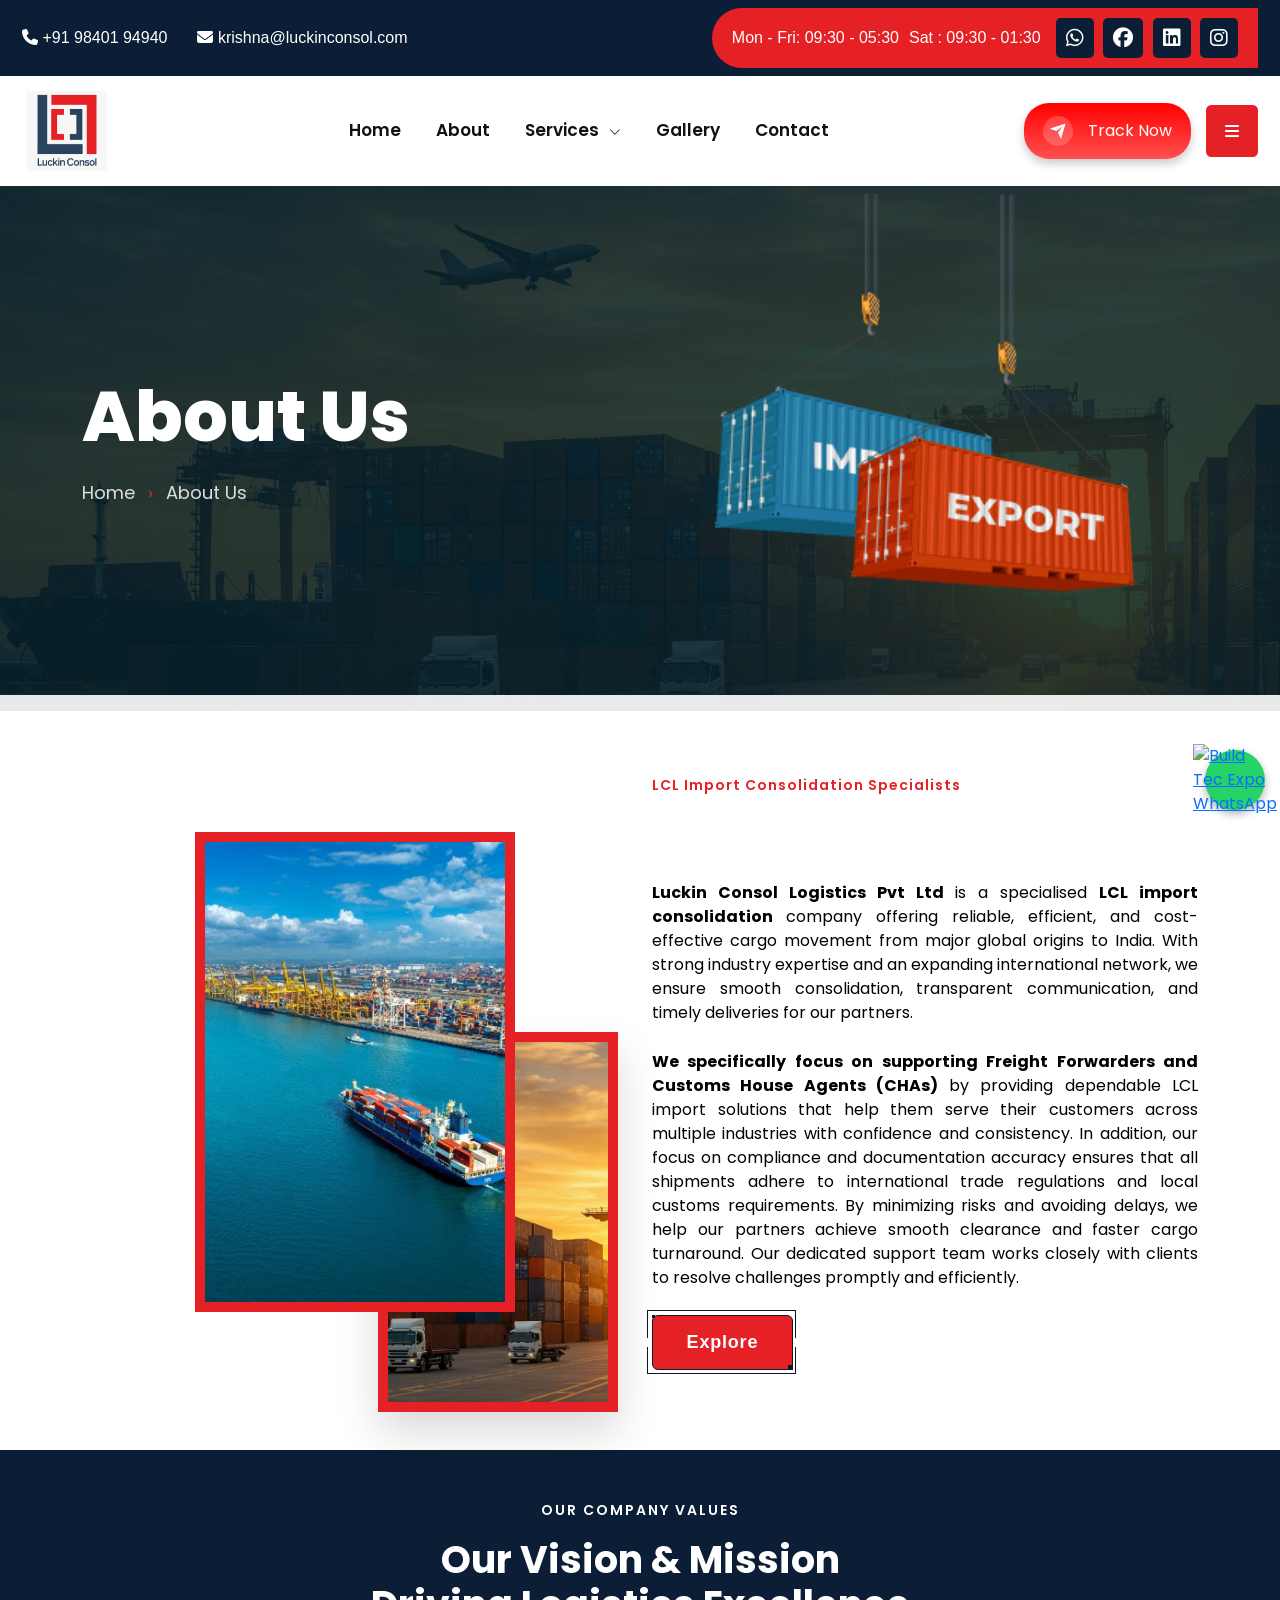
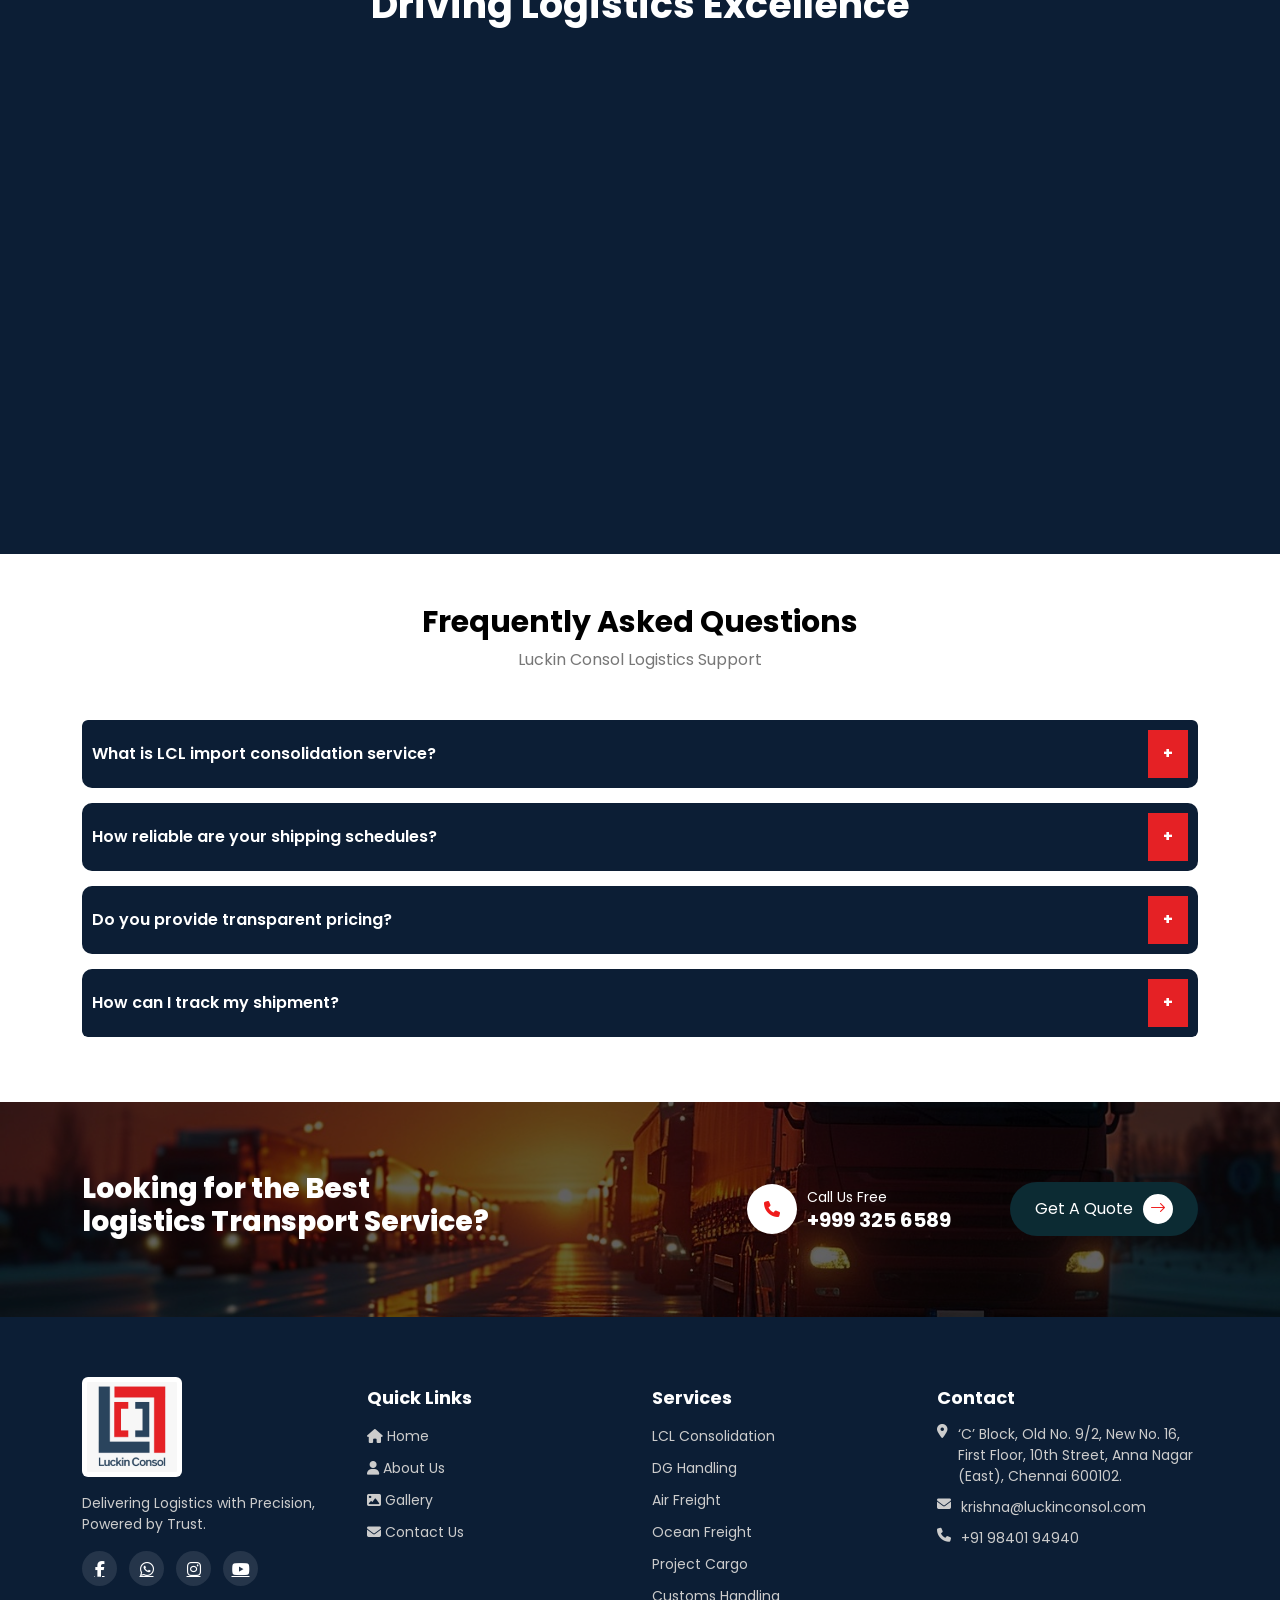
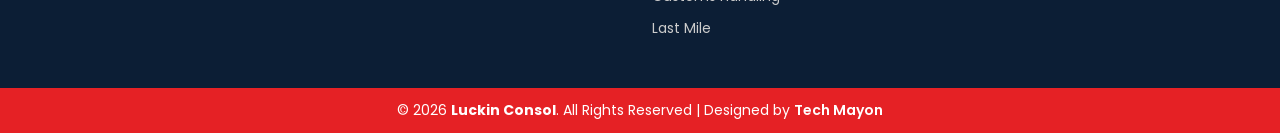
==== commit 710eebaa: "add" ====
--- a/about.html
+++ b/about.html
@@ -46,10 +46,11 @@
     <!-- RIGHT -->
     <div class="top-right">
       <span>Mon - Fri: 09:30 - 05:30</span>
+      <span>Sat : 09:30 - 01:30</span>
       <div class="social">
         <a href="https://wa.me/917406213220?text=Hello%2C%20I%20would%20like%20to%20enquire%20about%20AgriPoultry%20Tec%20Expo.%20Could%20you%20please%20provide%20more%20details%20about%20exhibitor%20registration%2C%20stall%20booking%2C%20and%20visitor%20passes%3F" target="_blank" style="color: white;"><i class="fa-brands fa-whatsapp"></i></a>
         <a href="" target="_blank" style="color: white;"><i class="fa-brands fa-facebook"></i></a>
-        <a href="" target="_blank" style="color: white;"><i class="fa-brands fa-pinterest"></i></a>
+        <a href="https://www.linkedin.com/company/115234002/" target="_blank" style="color: white;"><i class="fa-brands fa-linkedin"></i></a>
         <a href="" target="_blank" style="color: white;"><i class="fa-brands fa-instagram"></i></a>
       </div>
     </div>
--- a/all.css
+++ b/all.css
@@ -5,7 +5,7 @@
 body
 {
     font-family: poppins;
-    margin: 0;
+    gin: 0;
    color: black;
 }
 header
@@ -1487,7 +1487,7 @@
 
 /* Text */
 .marquee-group span {
-  font-size: 72px;
+  font-size: 52px;
   font-weight: 800;
   color: #0c1e35;
   white-space: nowrap;
@@ -2970,7 +2970,7 @@
 }
 a.youtube-button {
   font-family: inherit;
-  font-size: 18px;
+  font-size: 16px;
   background: linear-gradient(to bottom, #ff0000 0%, #ff5050 100%);
   color: white;
   padding: 0.8em 1.2em;
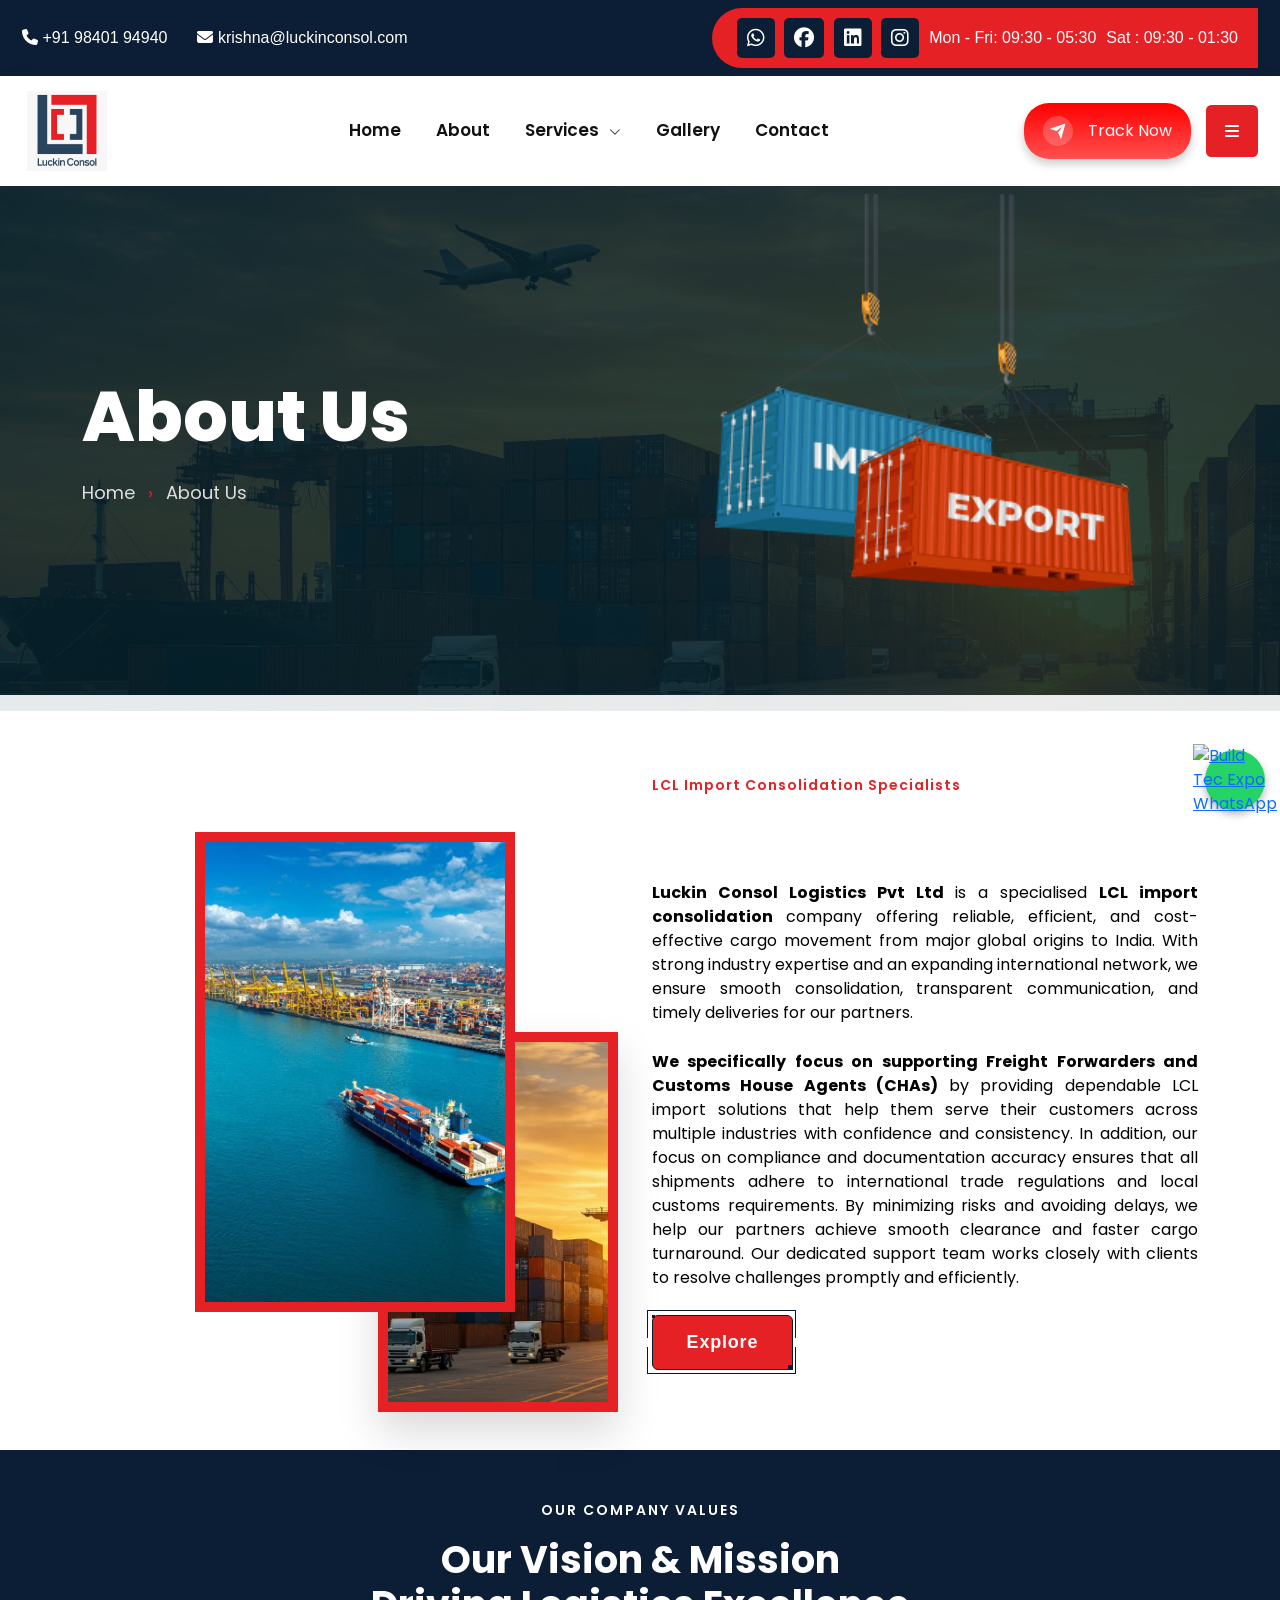
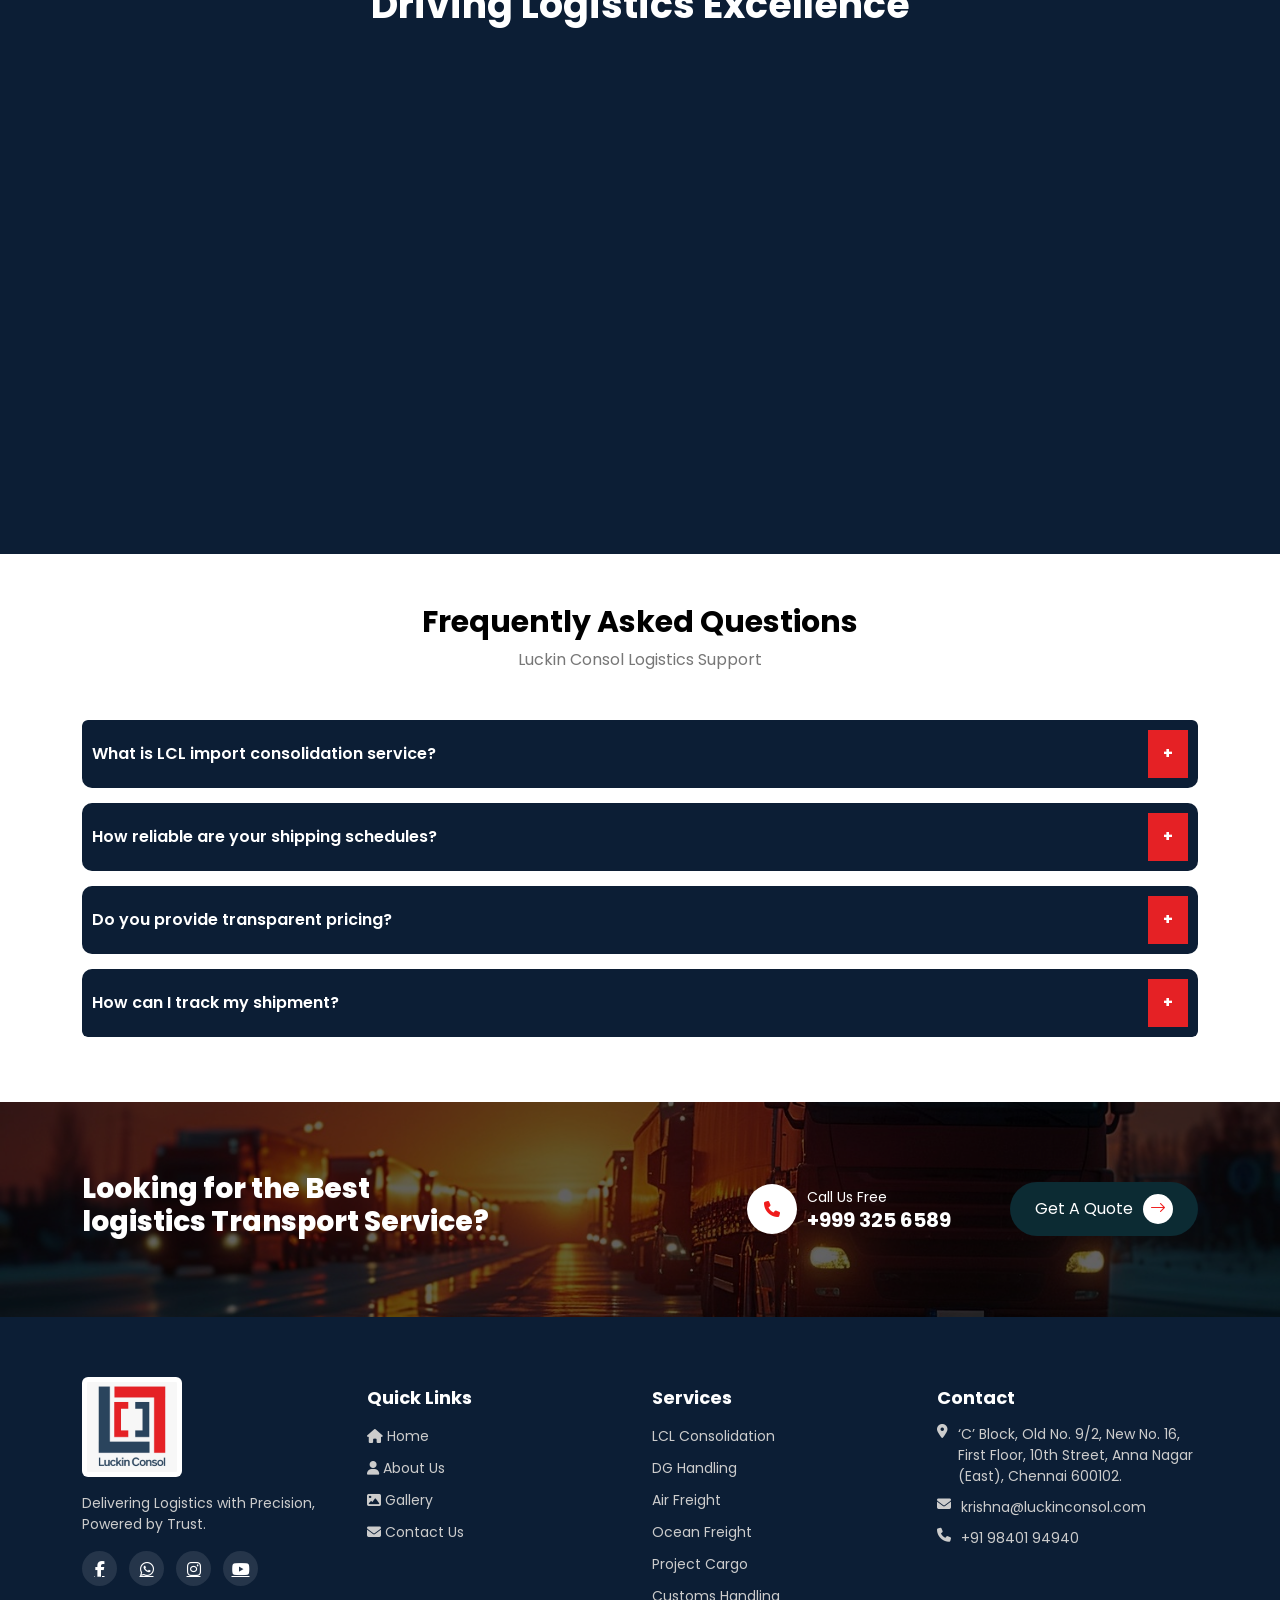
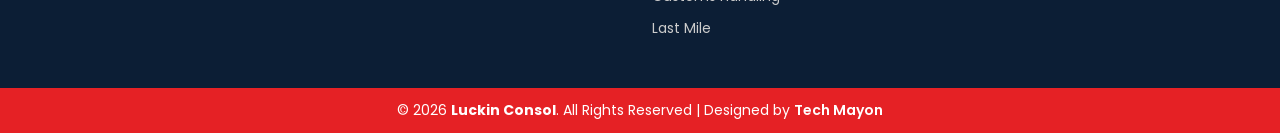
==== commit 4080270b: "add" ====
--- a/about.html
+++ b/about.html
@@ -44,15 +44,15 @@
     </div>
 
     <!-- RIGHT -->
-    <div class="top-right">
-      <span>Mon - Fri: 09:30 - 05:30</span>
-      <span>Sat : 09:30 - 01:30</span>
-      <div class="social">
-        <a href="https://wa.me/917406213220?text=Hello%2C%20I%20would%20like%20to%20enquire%20about%20AgriPoultry%20Tec%20Expo.%20Could%20you%20please%20provide%20more%20details%20about%20exhibitor%20registration%2C%20stall%20booking%2C%20and%20visitor%20passes%3F" target="_blank" style="color: white;"><i class="fa-brands fa-whatsapp"></i></a>
+    <div class="top-right"><div class="social">
+        <a href="https://wa.me/917406213220?text=Hello%2C%20I%20would%20like%20to%20enquire%20about%20Luckin%20Consol%20Logistics%20services.%20Please%20share%20details%20about%20LCL%20Consolidation%2C%20Air%20Freight%2C%20Ocean%20Freight%2C%20and%20Customs%20Handling.%20Looking%20forward%20to%20your%20response." target="_blank" style="color: white;"><i class="fa-brands fa-whatsapp"></i></a>
         <a href="" target="_blank" style="color: white;"><i class="fa-brands fa-facebook"></i></a>
         <a href="https://www.linkedin.com/company/115234002/" target="_blank" style="color: white;"><i class="fa-brands fa-linkedin"></i></a>
         <a href="" target="_blank" style="color: white;"><i class="fa-brands fa-instagram"></i></a>
       </div>
+      <span>Mon - Fri: 09:30 - 05:30</span>
+      <span>Sat : 09:30 - 01:30</span>
+      
     </div>
 
   </div>
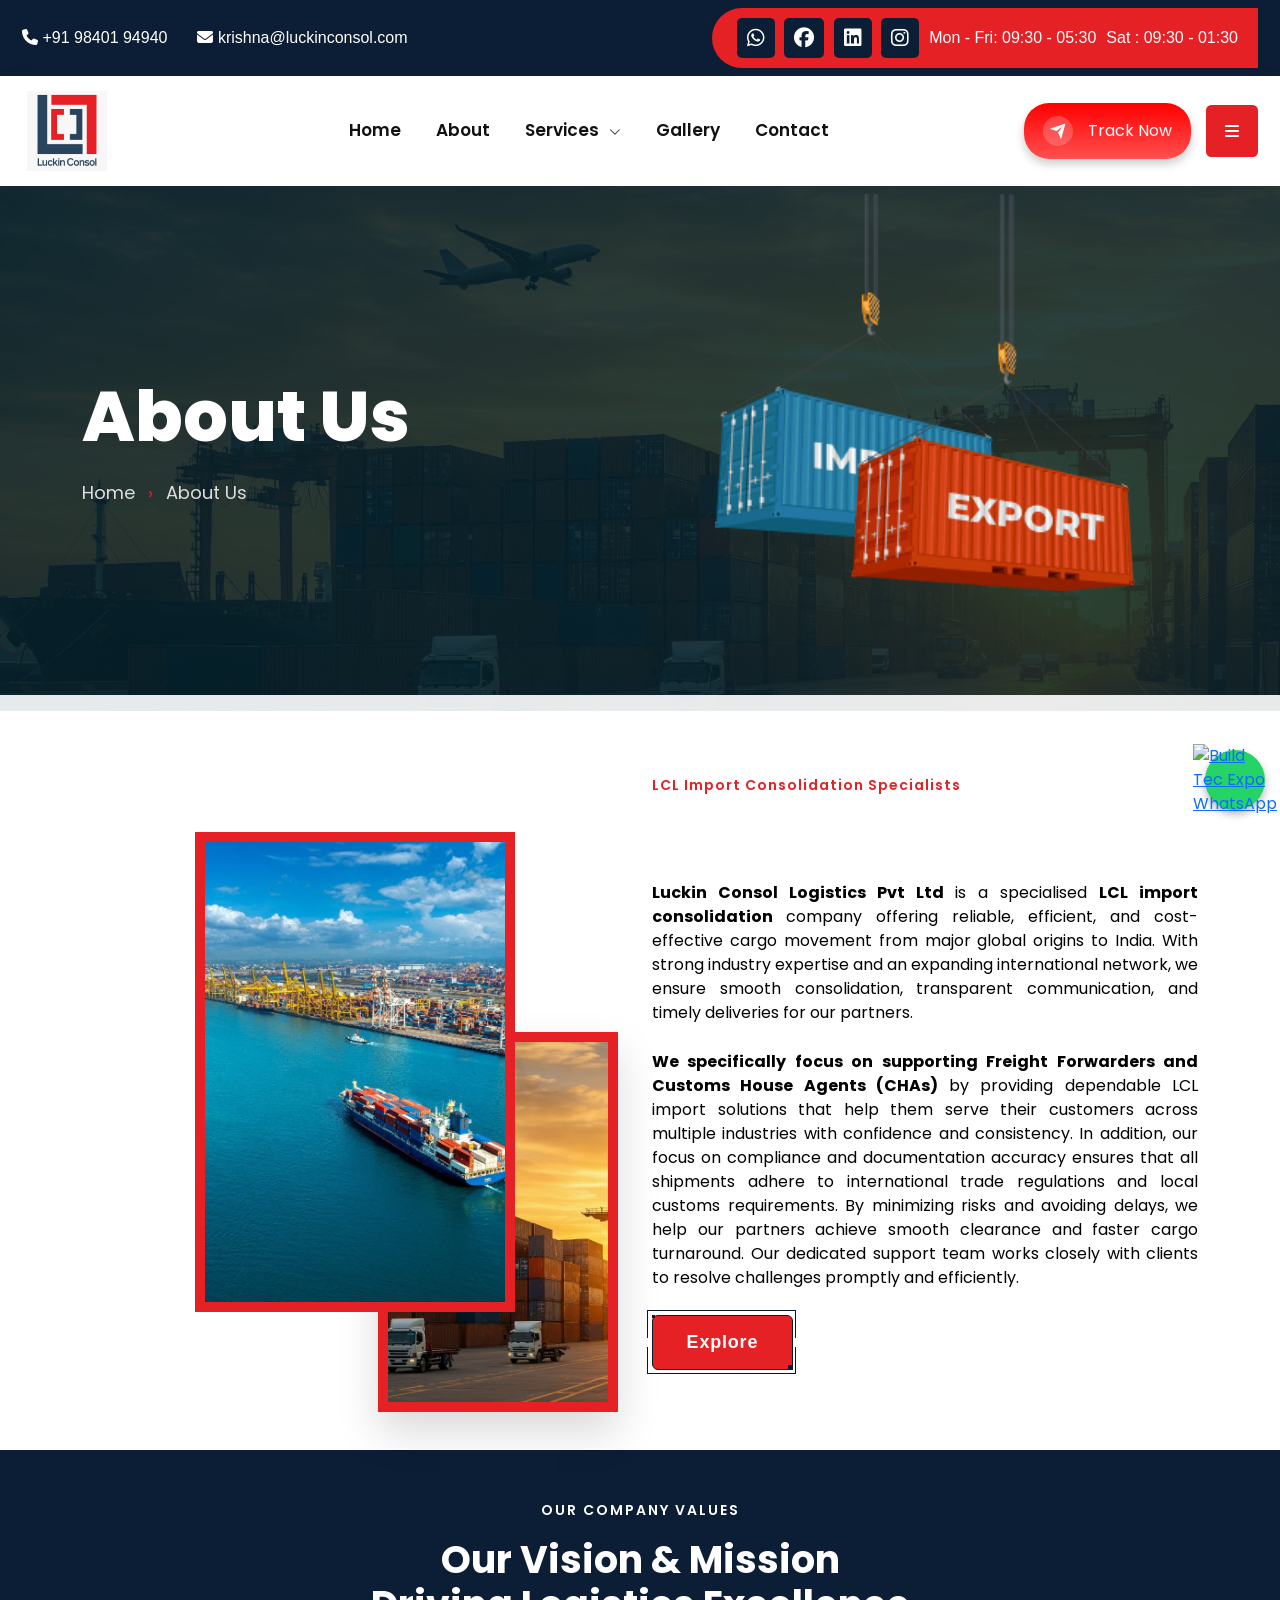
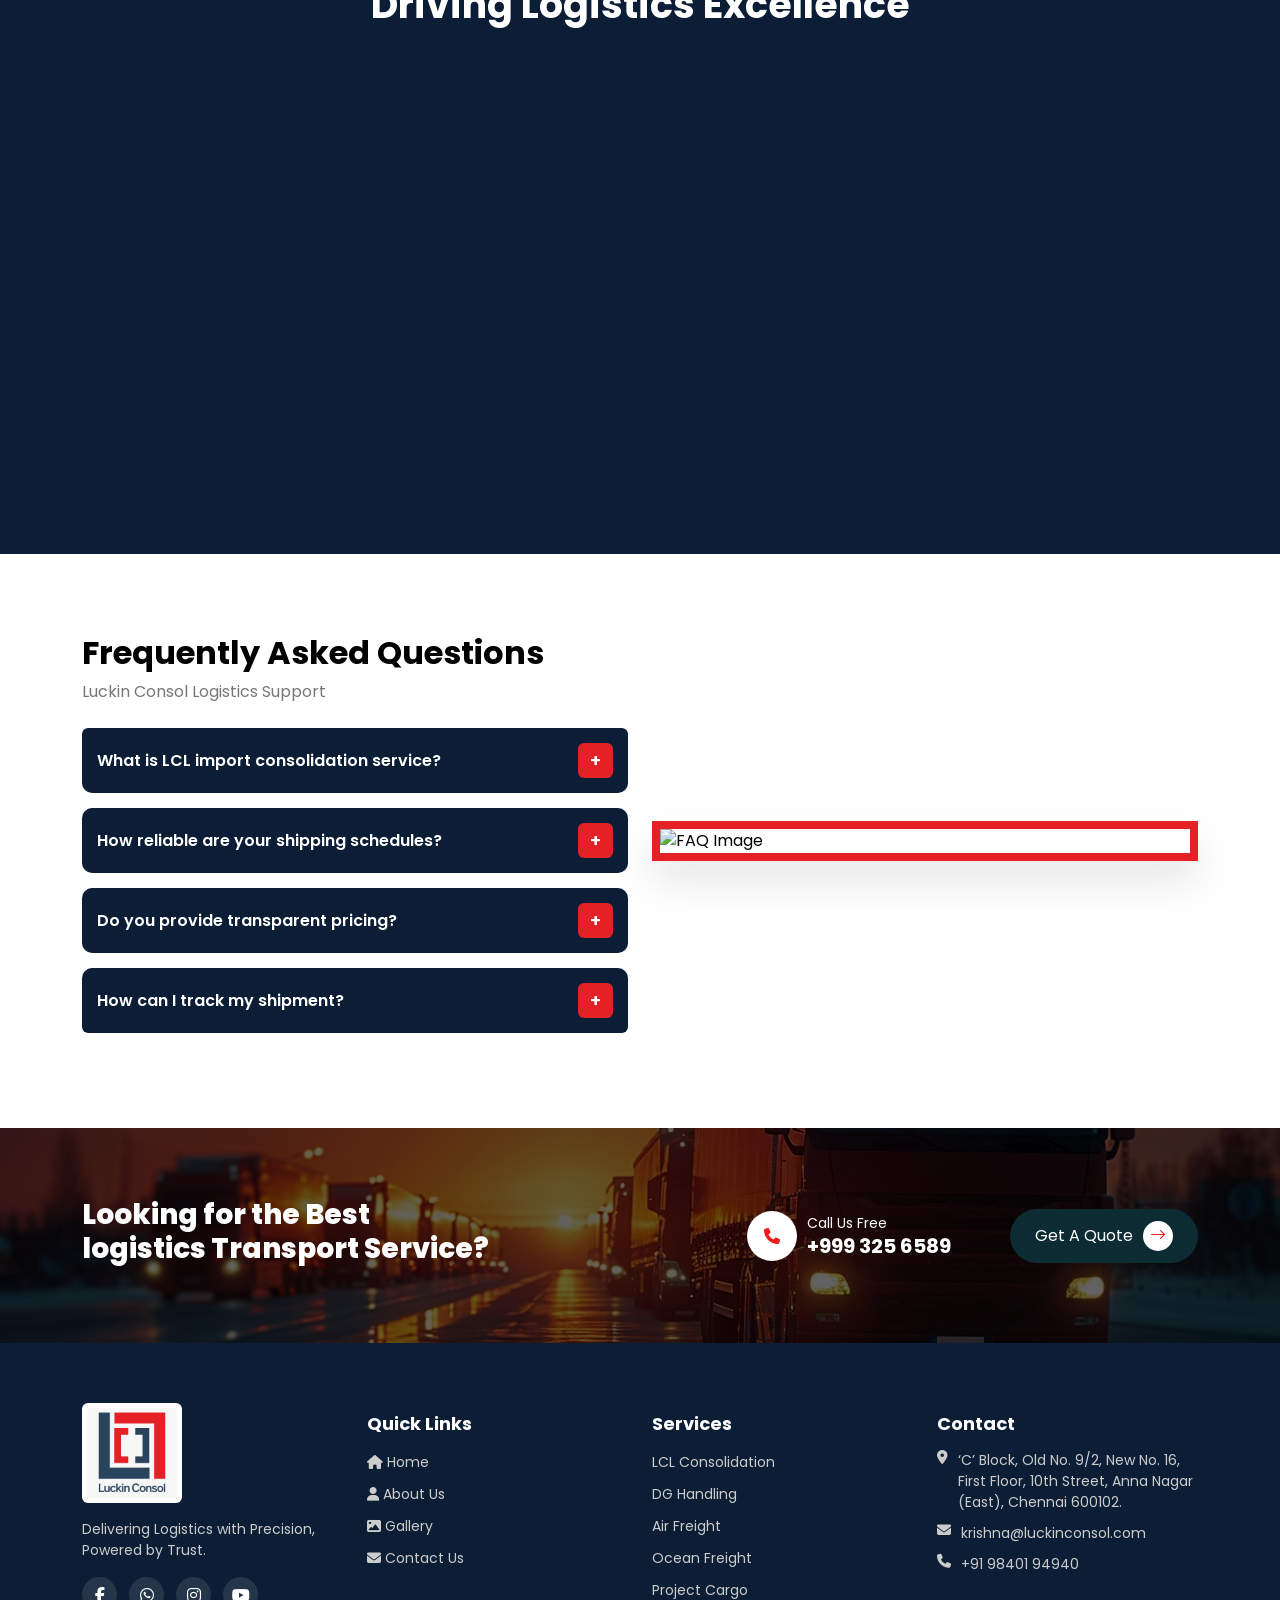
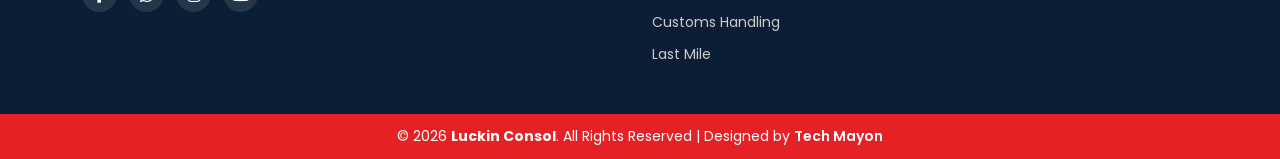
==== commit 45ece65f: "add" ====
--- a/about.html
+++ b/about.html
@@ -363,70 +363,86 @@
 <section class="lkc-faq-section">
   <div class="container">
 
-    <div class="text-center mb-5">
-      <h2 class="lkc-faq-title">Frequently Asked Questions</h2>
-      <p class="lkc-faq-sub">Luckin Consol Logistics Support</p>
-    </div>
-
-    <div class="accordion" id="lkcFaq">
-
-      <!-- 1 -->
-      <div class="accordion-item lkc-faq-item" data-aos="fade-down">
-        <h2 class="accordion-header">
-          <button class="accordion-button collapsed lkc-faq-btn" data-bs-toggle="collapse" data-bs-target="#lkcFaq1">
-            What is LCL import consolidation service?
-            <span class="lkc-icon"></span>
-          </button>
-        </h2>
-        <div id="lkcFaq1" class="accordion-collapse collapse" data-bs-parent="#lkcFaq">
-          <div class="accordion-body lkc-faq-body">
-            LCL (Less than Container Load) consolidation allows multiple shipments to be combined into one container.
-          </div>
-        </div>
-      </div>
-
-      <!-- 2 -->
-      <div class="accordion-item lkc-faq-item" data-aos="fade-down">
-        <h2 class="accordion-header">
-          <button class="accordion-button collapsed lkc-faq-btn" data-bs-toggle="collapse" data-bs-target="#lkcFaq2">
-            How reliable are your shipping schedules?
-            <span class="lkc-icon"></span>
-          </button>
-        </h2>
-        <div id="lkcFaq2" class="accordion-collapse collapse" data-bs-parent="#lkcFaq">
-          <div class="accordion-body lkc-faq-body">
-            We maintain consistent weekly schedules ensuring timely cargo movement.
-          </div>
-        </div>
-      </div>
-
-      <!-- 3 -->
-      <div class="accordion-item lkc-faq-item" data-aos="fade-down">
-        <h2 class="accordion-header">
-          <button class="accordion-button collapsed lkc-faq-btn" data-bs-toggle="collapse" data-bs-target="#lkcFaq3">
-            Do you provide transparent pricing?
-            <span class="lkc-icon"></span>
-          </button>
-        </h2>
-        <div id="lkcFaq3" class="accordion-collapse collapse" data-bs-parent="#lkcFaq">
-          <div class="accordion-body lkc-faq-body">
-            Yes, we offer clear and competitive pricing for logistics partners.
-          </div>
-        </div>
-      </div>
-
-      <!-- 4 -->
-      <div class="accordion-item lkc-faq-item" data-aos="fade-down">
-        <h2 class="accordion-header">
-          <button class="accordion-button collapsed lkc-faq-btn" data-bs-toggle="collapse" data-bs-target="#lkcFaq4">
-            How can I track my shipment?
-            <span class="lkc-icon"></span>
-          </button>
-        </h2>
-        <div id="lkcFaq4" class="accordion-collapse collapse" data-bs-parent="#lkcFaq">
-          <div class="accordion-body lkc-faq-body">
-            Our system provides real-time tracking and updates.
-          </div>
+    <div class="row align-items-center g-4">
+
+      <!-- LEFT FAQ -->
+      <div class="col-lg-6">
+
+        <div class="text-center text-lg-start mb-4">
+          <h2 class="lkc-faq-title">Frequently Asked Questions</h2>
+          <p class="lkc-faq-sub">Luckin Consol Logistics Support</p>
+        </div>
+
+        <div class="accordion" id="lkcFaq">
+
+          <!-- 1 -->
+          <div class="accordion-item lkc-faq-item">
+            <h2 class="accordion-header">
+              <button class="accordion-button collapsed lkc-faq-btn" data-bs-toggle="collapse" data-bs-target="#lkcFaq1">
+                What is LCL import consolidation service?
+                <span class="lkc-icon"></span>
+              </button>
+            </h2>
+            <div id="lkcFaq1" class="accordion-collapse collapse" data-bs-parent="#lkcFaq">
+              <div class="accordion-body lkc-faq-body">
+                LCL (Less than Container Load) consolidation allows multiple shipments to be combined into one container.
+              </div>
+            </div>
+          </div>
+
+          <!-- 2 -->
+          <div class="accordion-item lkc-faq-item">
+            <h2 class="accordion-header">
+              <button class="accordion-button collapsed lkc-faq-btn" data-bs-toggle="collapse" data-bs-target="#lkcFaq2">
+                How reliable are your shipping schedules?
+                <span class="lkc-icon"></span>
+              </button>
+            </h2>
+            <div id="lkcFaq2" class="accordion-collapse collapse" data-bs-parent="#lkcFaq">
+              <div class="accordion-body lkc-faq-body">
+                We maintain consistent weekly schedules ensuring timely cargo movement.
+              </div>
+            </div>
+          </div>
+
+          <!-- 3 -->
+          <div class="accordion-item lkc-faq-item">
+            <h2 class="accordion-header">
+              <button class="accordion-button collapsed lkc-faq-btn" data-bs-toggle="collapse" data-bs-target="#lkcFaq3">
+                Do you provide transparent pricing?
+                <span class="lkc-icon"></span>
+              </button>
+            </h2>
+            <div id="lkcFaq3" class="accordion-collapse collapse" data-bs-parent="#lkcFaq">
+              <div class="accordion-body lkc-faq-body">
+                Yes, we offer clear and competitive pricing for logistics partners.
+              </div>
+            </div>
+          </div>
+
+          <!-- 4 -->
+          <div class="accordion-item lkc-faq-item">
+            <h2 class="accordion-header">
+              <button class="accordion-button collapsed lkc-faq-btn" data-bs-toggle="collapse" data-bs-target="#lkcFaq4">
+                How can I track my shipment?
+                <span class="lkc-icon"></span>
+              </button>
+            </h2>
+            <div id="lkcFaq4" class="accordion-collapse collapse" data-bs-parent="#lkcFaq">
+              <div class="accordion-body lkc-faq-body">
+                Our system provides real-time tracking and updates.
+              </div>
+            </div>
+          </div>
+
+        </div>
+
+      </div>
+
+      <!-- RIGHT IMAGE -->
+      <div class="col-lg-6">
+        <div class="lkc-faq-image">
+          <img src="images/oceanfreight.jpg" alt="FAQ Image">
         </div>
       </div>
 
--- a/all.css
+++ b/all.css
@@ -80,6 +80,7 @@
   border-radius: 50%;
   margin-right: 8px;
   transition: 0.3s;
+  text-decoration: none;
 }
 
 .lx-social a:hover {
@@ -1069,15 +1070,16 @@
     justify-content: center;
   }
 }
+/* SECTION */
 .lkc-faq-section {
-  padding: 50px 0;
+  padding: 80px 0;
   background: url('images/dot-background.png');
   font-family: 'Poppins', sans-serif;
 }
 
 /* TITLE */
 .lkc-faq-title {
-  font-size: 30px;
+  font-size: 32px;
   font-weight: 700;
 }
 
@@ -1085,7 +1087,7 @@
   color: #777;
 }
 
-/* ITEM */
+/* FAQ ITEM */
 .lkc-faq-item {
   border: none;
   margin-bottom: 15px;
@@ -1096,13 +1098,14 @@
 /* BUTTON */
 .lkc-faq-btn {
   background: #0c1e35;
+  color: #fff;
   font-weight: 600;
-  padding: 10px;
-  position: relative;
-  box-shadow: 0 5px 15px rgba(0,0,0,0.05);
-  color: white;
-}
-
+  padding: 15px;
+  display: flex;
+  align-items: center;
+}
+
+/* REMOVE DEFAULT ICON */
 .lkc-faq-btn::after {
   display: none !important;
 }
@@ -1110,21 +1113,23 @@
 /* PLUS ICON */
 .lkc-icon {
   margin-left: auto;
-  font-size: 15px;
-  font-weight: bold;
-  transition: 0.3s;
-  background-color: #E52125;
-  padding: 15px;
-
-}
-
-/* ACTIVE STATE */
+  background: #E52125;
+  width: 35px;
+  height: 35px;
+  border-radius: 6px;
+  display: flex;
+  align-items: center;
+  justify-content: center;
+  color: #fff;
+}
+
+.lkc-icon::before {
+  content: "+";
+  font-size: 18px;
+}
+
 .accordion-button:not(.collapsed) .lkc-icon::before {
   content: "-";
-}
-
-.lkc-icon::before {
-  content: "+";
 }
 
 /* BODY */
@@ -1134,18 +1139,34 @@
   padding: 15px 20px;
 }
 
+/* IMAGE */
+.lkc-faq-image {
+  border: 8px solid #E52125;
+  overflow: hidden;
+  box-shadow: 0 20px 40px rgba(0,0,0,0.1);
+}
+
+.lkc-faq-image img {
+  width: 100%;
+  height: 100%;
+  object-fit: cover;
+  transition: 0.4s;
+}
+
+.lkc-faq-image img:hover {
+  transform: scale(1.05);
+}
+
 /* RESPONSIVE */
-@media (max-width: 768px) {
+@media (max-width: 992px) {
+  .lkc-faq-image {
+    margin-top: 30px;
+  }
+
   .lkc-faq-title {
-    font-size: 28px;
-  }
-}
-.lx-contact-info {
-  padding: 80px 0;
-  background: #f8f9fb;
-  font-family: 'Poppins', sans-serif;
-}
-
+    font-size: 26px;
+  }
+}
 /* CARD */
 .lx-contact-card {
   background: #e9edf2;
